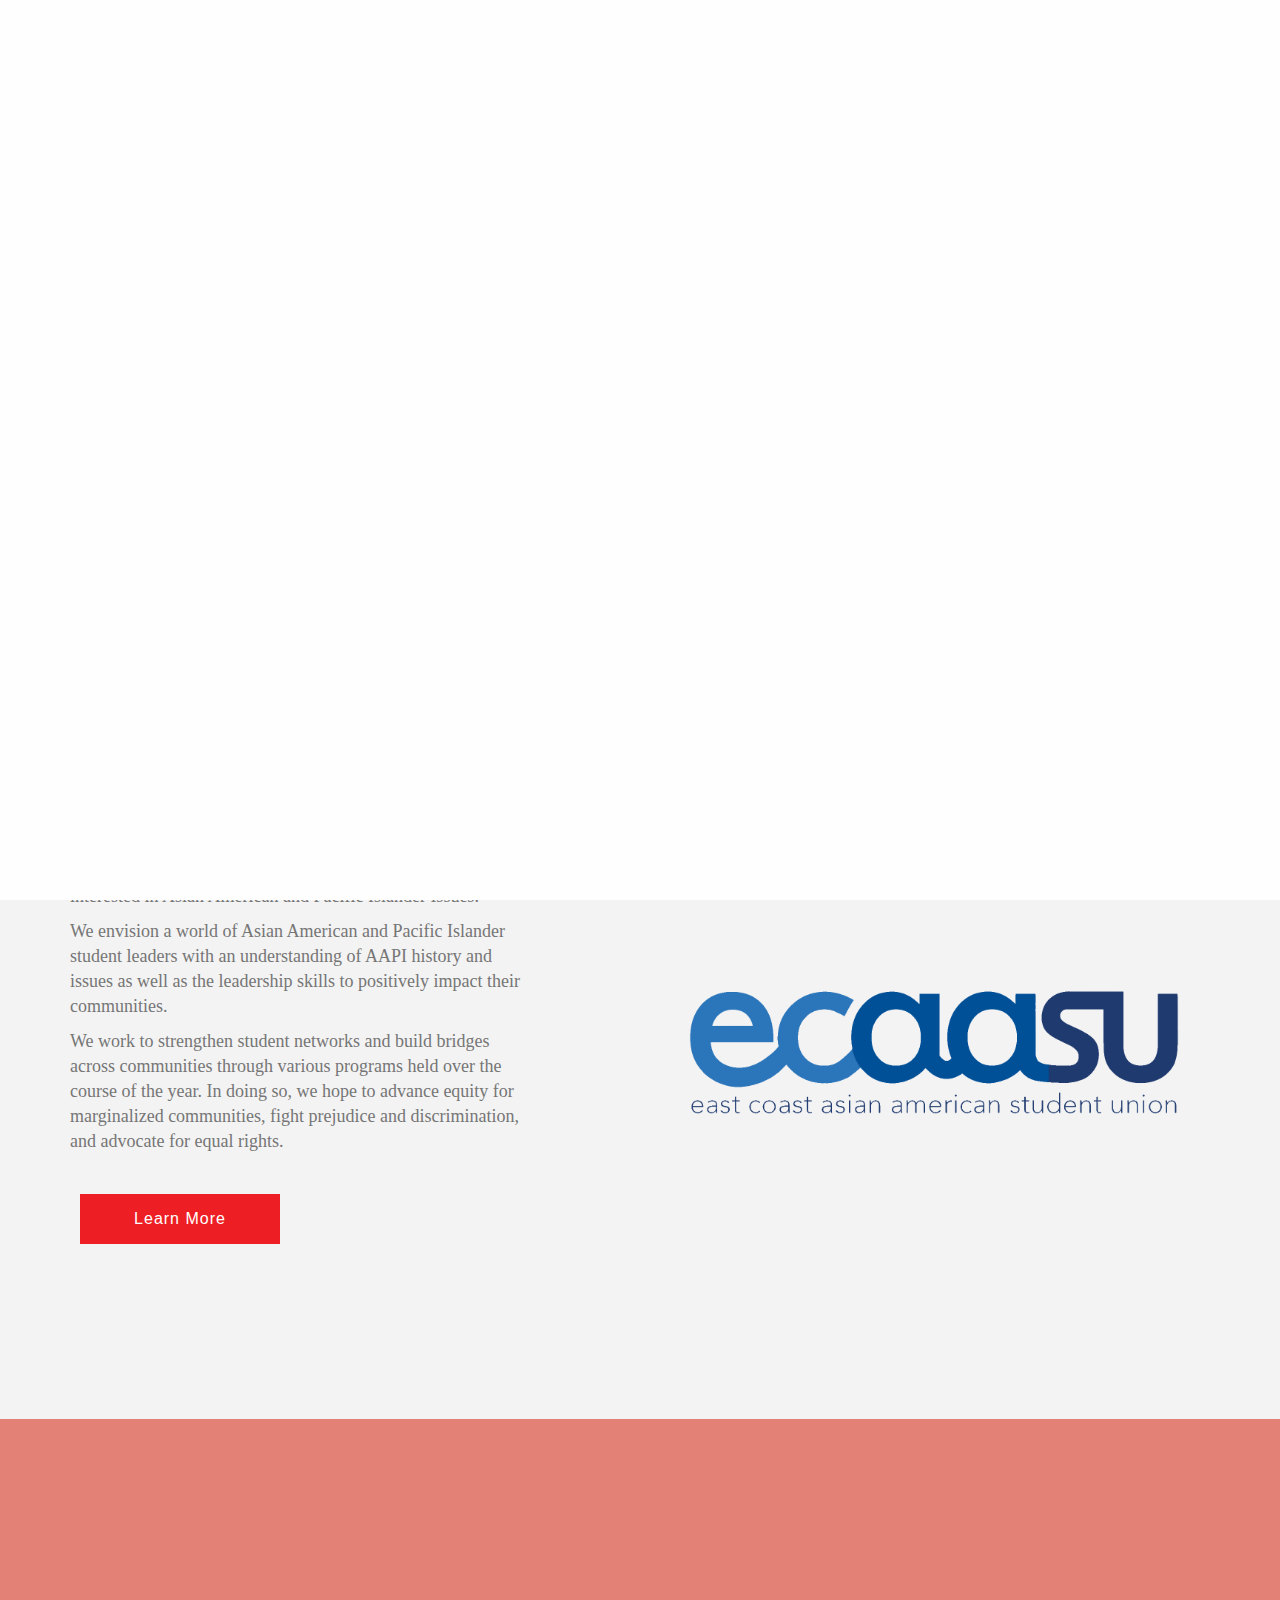
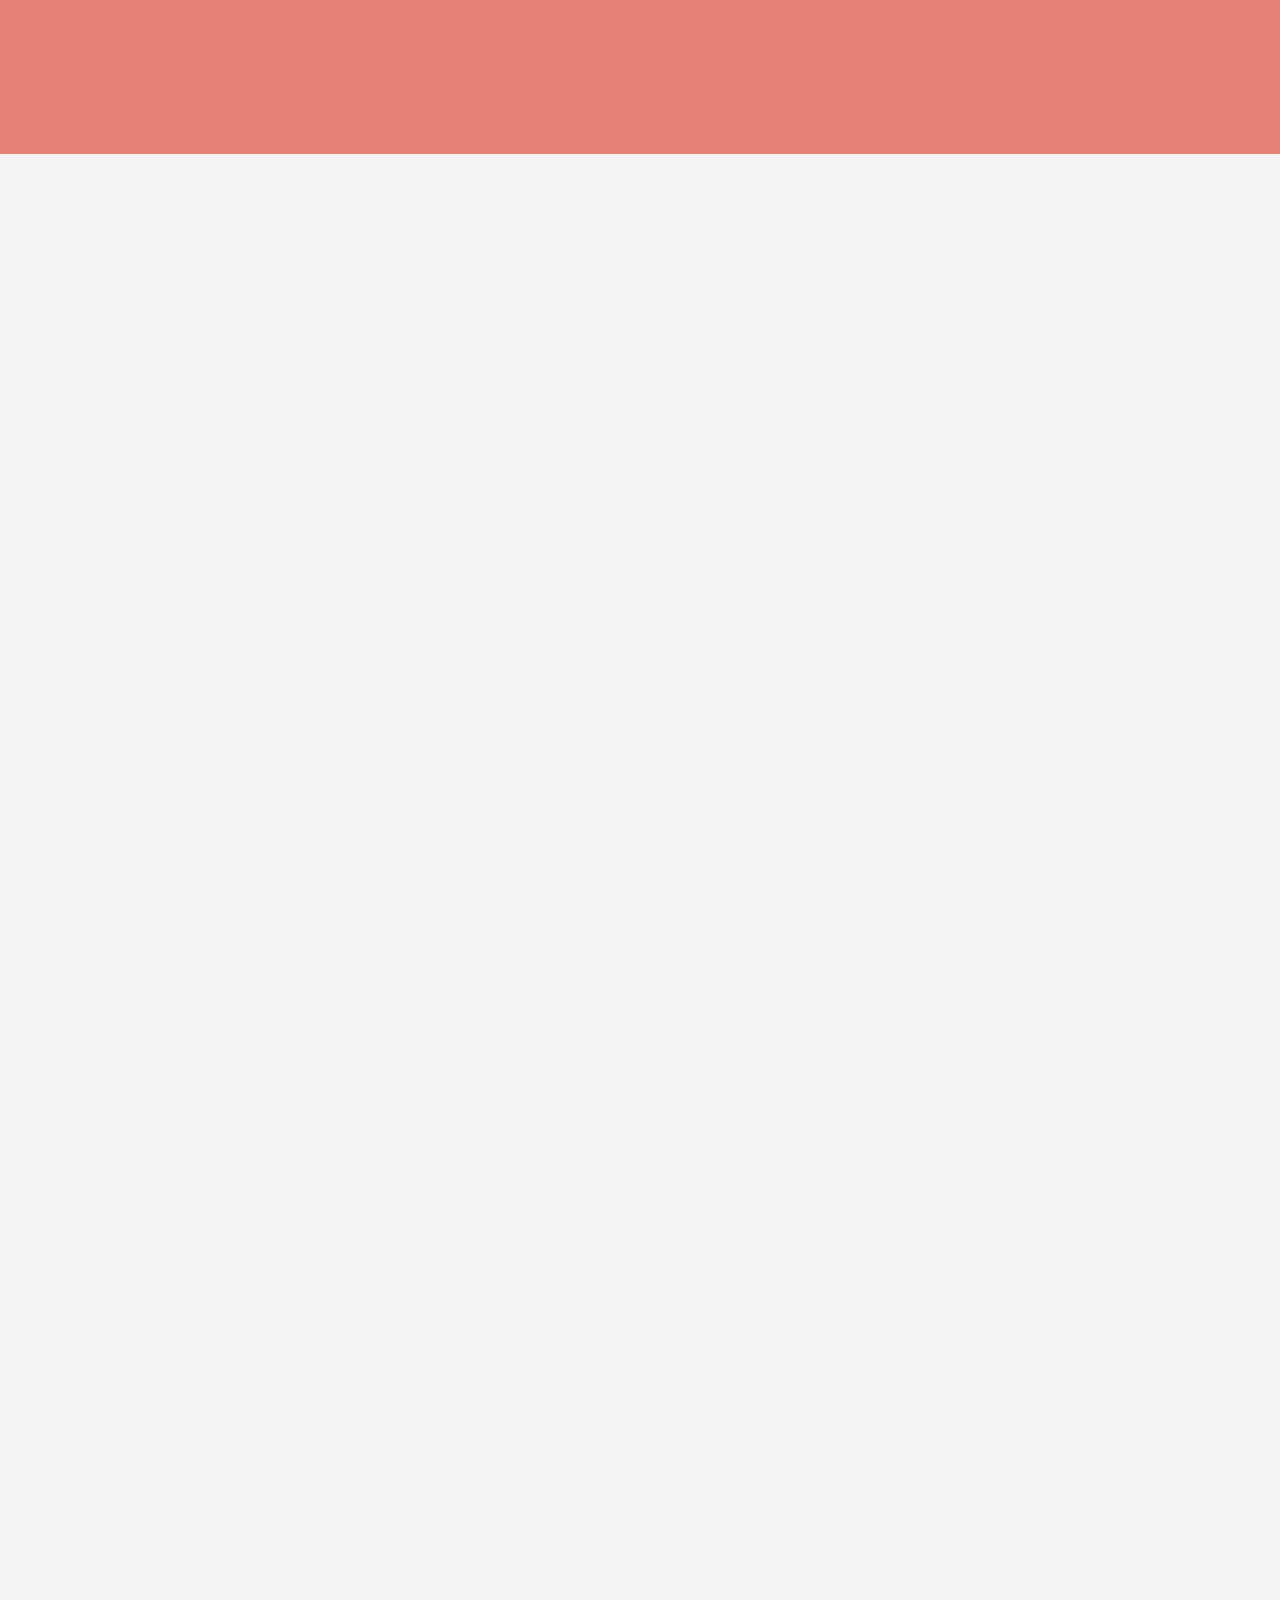
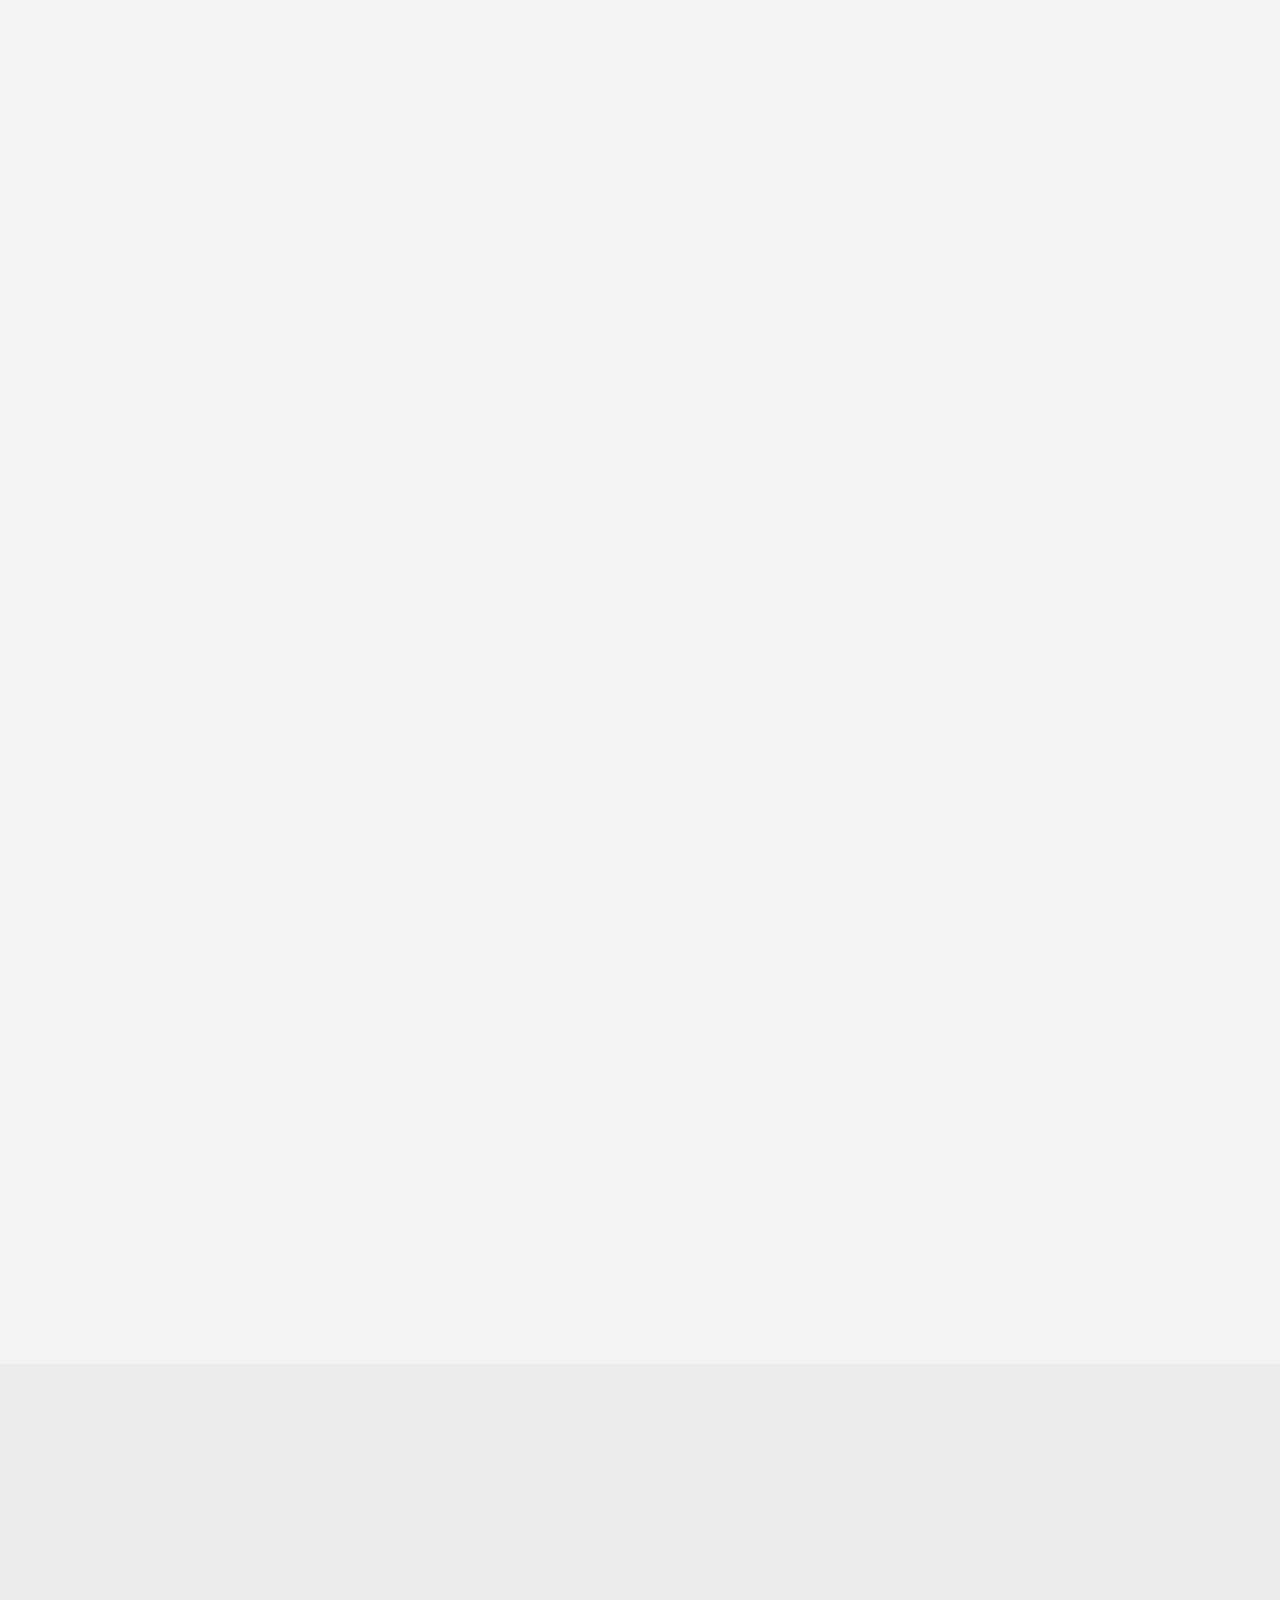
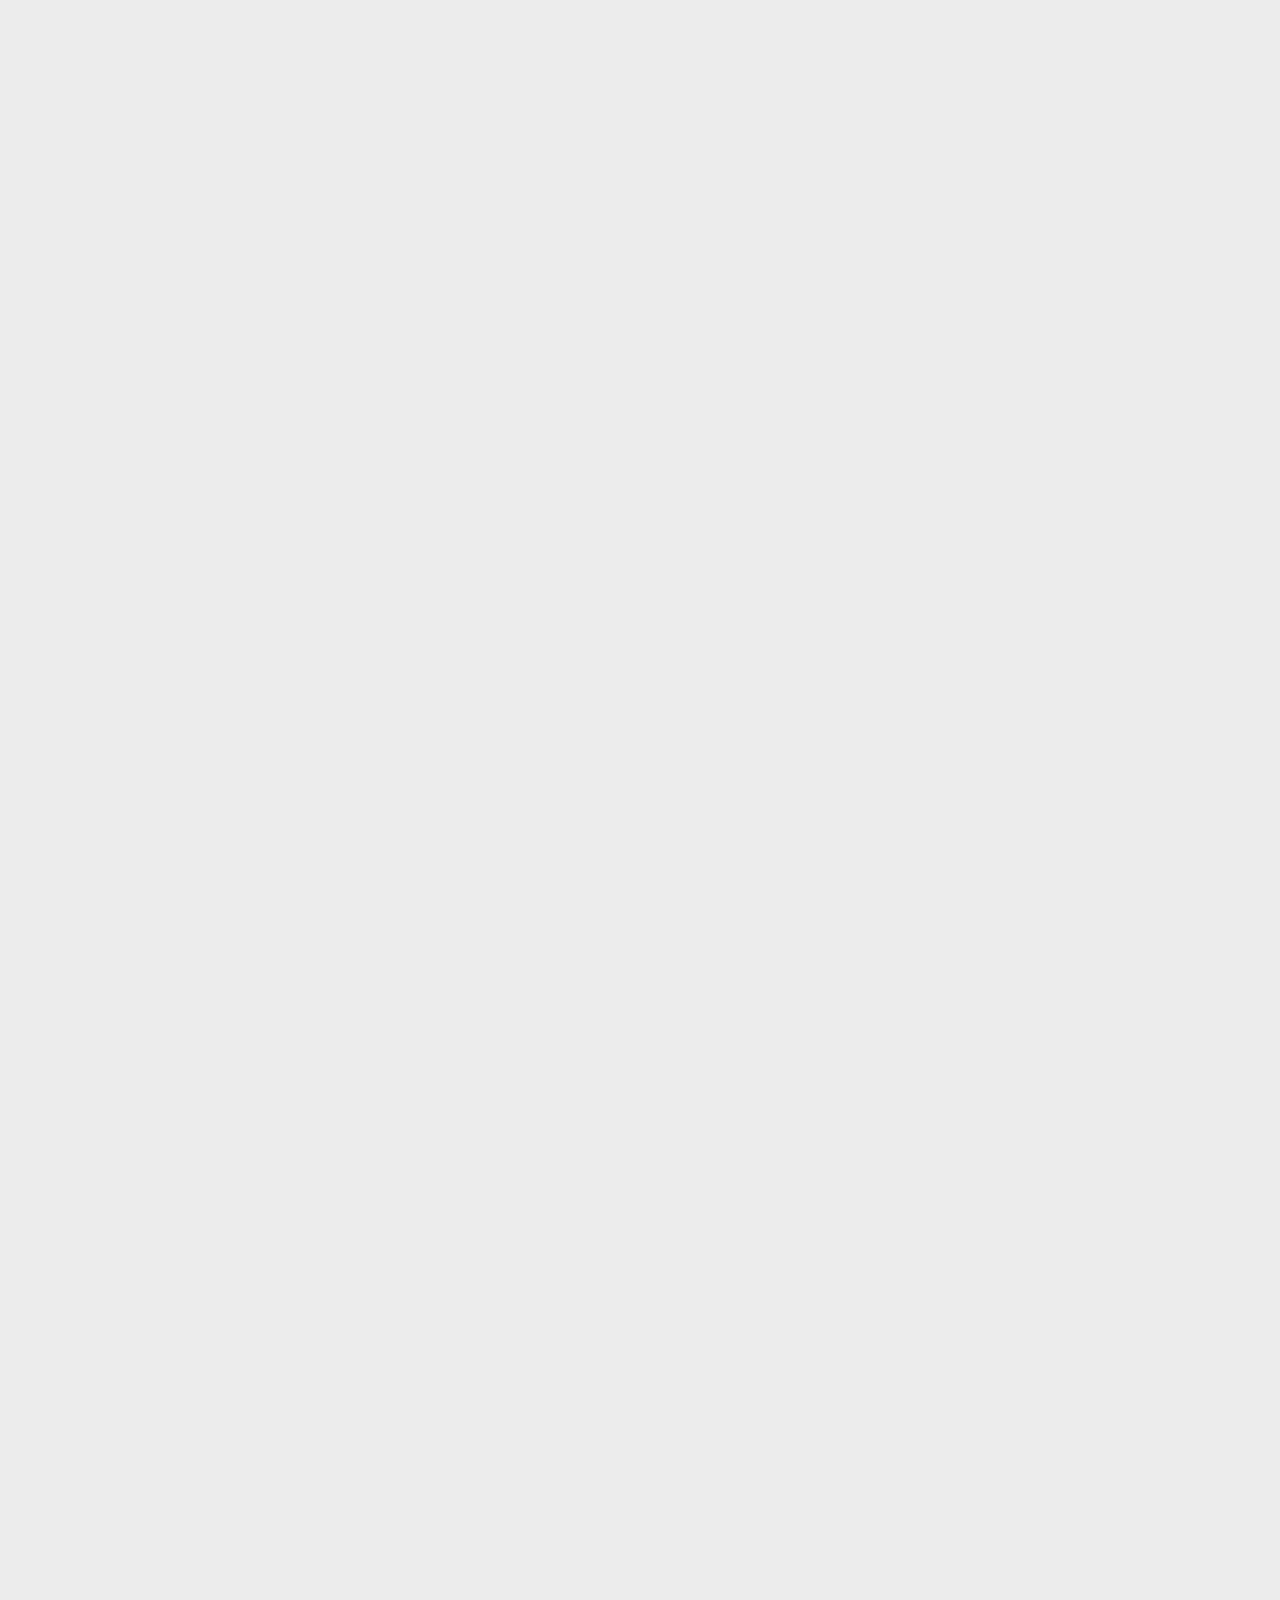
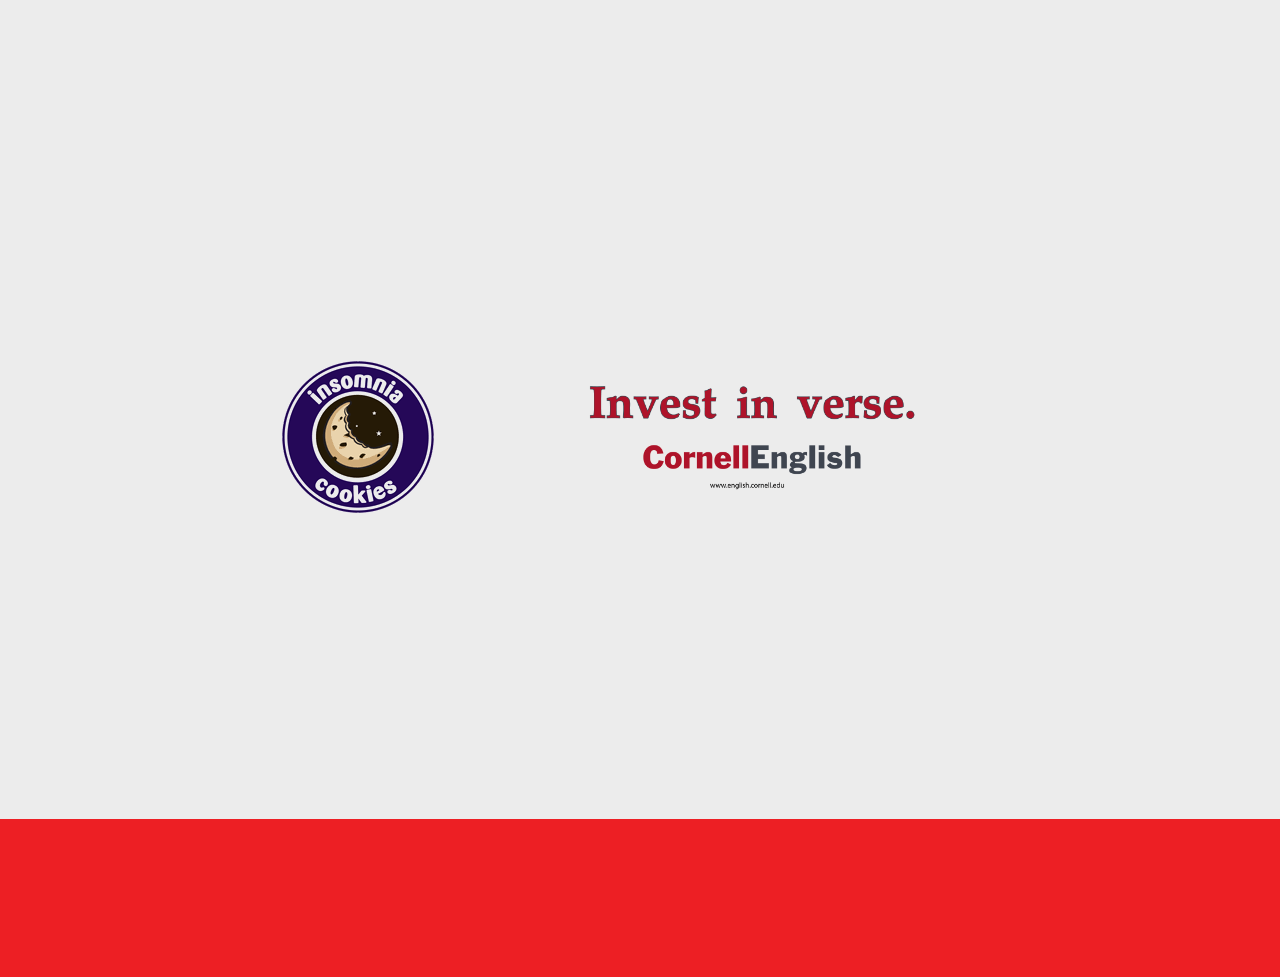
==== index.html @ 34593461 "adding programming page" ====
<!DOCTYPE HTML>
<html lang="en-US">
<head>
	<meta charset="UTF-8">
	<title>ECAASU 2018</title>
	<script async src="https://www.googletagmanager.com/gtag/js?id=UA-107904799-1"></script>

	<link rel="stylesheet" href="css/font-awesome/css/font-awesome.min.css" />
	
	<link rel="stylesheet" href="css/fonts/stylesheet.css" />
	<link rel="stylesheet" href="css/fonts/fonts.css" />
	<link rel="stylesheet" href="css/bootstrap/bootstrap.min.css" />
	<link rel="stylesheet" href="css/animat/animate.min.css" />
	<link rel="stylesheet" href="css/fancybox/jquery.fancybox.css" />
	<link rel="stylesheet" href="css/nivo-lightbox/nivo-lightbox.css" />
	<link rel="stylesheet" href="css/themes/default/default.css" />
	<link rel="stylesheet" href="css/owl-carousel/owl.carousel.css" />
	<link rel="stylesheet" href="css/owl-carousel/owl.theme.css" />
	<link rel="stylesheet" href="css/owl-carousel/owl.transitions.css">
	
	<link rel="stylesheet" href="css/style.css" />
	<link rel="stylesheet" href="css/responsive.css" />
	<!-- <link rel="stylesheet" href="css/creative.css"/> -->
</head>
<body>

	<div class='preloader'><div class='loaded'>&nbsp;</div></div>
	
	<header id="home" class="header">
		<div class="main_menu_bg navbar-fixed-top">
			<div class="container">
				<div class="row">
					<div class="nave_menu">
					<nav class="navbar navbar-default">	
					 <div class="container-fluid">
						<!-- Brand and toggle get grouped for better mobile display -->
						<div class="navbar-header">
						 <button type="button" class="navbar-toggle collapsed" data-toggle="collapse" data-target="#bs-example-navbar-collapse-1" aria-expanded="false">
							<span class="sr-only">Toggle navigation</span>
							<span class="icon-bar"></span>
							<span class="icon-bar"></span>
							<span class="icon-bar"></span>
						 </button>
						 <a class="navbar-brand" href="index.html">
							<div class="logo">
								<img src="imgs/logo.png" href="index.html"/>
							</div>
						 </a>
						</div>

						<!-- Collect the nav links, forms, and other content for toggling -->
						<div class="collapse navbar-collapse" id="bs-example-navbar-collapse-1">
						 
						 <ul class="nav navbar-nav navbar-right">
							<li class="dropdown">
								<a href="#abouts">ABOUT</a>
								<div class="dropdown-content">
							      <a href="team.html">The Team</a>
							    </div>
							</li>
							<li class="dropdown">
								<a href="#conference">2018 Conference</a>
								<div class="dropdown-content">
									<a href="schedule.html">Schedule</a>
								</div>

							</li>
							<li class="dropdown">
								<a href="#accommodations">Accommodations</a>
								<div class="dropdown-content">
									<a href="transportation.html">Getting to Cornell</a>
								</div>
							</li>
							<li><a href="#faq">FAQ</a></li>
							<li class="dropdown">
								<!-- <a href='#registration'>Register Now</a> -->
								<a href="#registration" class="dropbtn">Registration</a>
							    <div class="dropdown-content">
							      <a href="https://ecaasuinc.wufoo.com/forms/2018-ecaasu-conference-individual-registration/" target="_blank">Individual</a>
							      <a href="https://ecaasuinc.wufoo.com/forms/2018-ecaasu-conference-group-sign-up/" target="_blank">Group Sign Up</a>
							      <a href="https://ecaasuinc.wufoo.com/forms/2018-ecaasu-conference-group-registration/" target="_blank">Group Registration</a>
							    </div>
							</li>
							<li><a href="#sponsors">Sponsors</a></li>
							<li><a href="#contact">Contact</a></li>
							
						 </ul>
						</div><!-- /.navbar-collapse -->
					 </div><!-- /.container-fluid -->
					</nav>
					</div>	
				</div><!--End of row -->
				
			</div><!--End of container -->
			
		</div>
	</header> <!--End of header -->
	
	
	
	<section id="banner" class="banner">
		<div class="container">
			<div class="row">
				<div class="main_banner_area text-center">
					<div class="col-md-12 col-sm-12">
						<div class="single_banner_text wow zoomIn" data-wow-duration="1s">
							<!-- <h2>ECAASU 2018 @ Cornell University</h2>
							<h5>continuum: power through perspective</h5>
						
							<div class="separator"></div> -->
						</div>
					</div>
					
					
					<div class="scrolldown">
						<a href="#abouts" class="scroll_btn"></a>
					</div>
				</div>
				
				
			</div>
		</div>
	</section><!-- End of Banner Section -->
	
	
	<!-- ABOUT ECAASU-->
	<section name="index.html#abouts" id="abouts" class="abouts">
		<div class="container">
			<div class="row">
				<div class="main_abouts_content">
					<div class="col-md-6 col-sm-6 col-xs-12">
						<div class="single_abouts wow fadeInLeft" data-wow-duration="1s">
							<h2>About ECAASU</h2>
							<div class="separator2"></div>
							<p>ECAASU's mission is to inspire, educate, and empower those interested in Asian American and Pacific Islander Issues.</p>
							<p>We envision a world of Asian American and Pacific Islander student leaders with an understanding of AAPI history and issues as well as the leadership skills to positively impact their communities.</p>
							<p>We work to strengthen student networks and build bridges across communities through various programs held over the course of the year. In doing so, we hope to advance equity for marginalized communities, fight prejudice and discrimination, and advocate for equal rights.</p>
							
							<a href="https://www.ecaasu.org/" class="btn pink-btn" target="_blank"> Learn More</a>
						</div>
					</div>
					
					
					<div class="col-md-6 col-sm-6 col-xs-12">
						<div class="single_abouts wow fadeInRight" data-wow-duration="1s">
							<img src="imgs/ecaasu-logo.png" alt="" />
						</div>
					</div>
				</div>
			</div>
		</div>
	</section>
	
	<!-- short facts about ECAASU -->
	<section id="shortFacts" class="shortFacts">
		<div class="counter_overlay">
			<div class="container">
				<div class="row">
					<div class="main_counter_content">
						<div class="col-lg-4 col-md-4 col-sm-4 col-xs-12 text-center">
							<div class="sinle_counter wow fadeIn" data-wow-duration="1s">
								<h4><i class="fa fa-star"></i><span class="static-counter">300+</span></h4>
								<p>Colleges and Universities</p>
								<div class="separatorwhite" style="margin-left:44%"></div>
							</div>
						</div>
						<div class="col-lg-4 col-md-4 col-sm-4 col-xs-12 text-center">
							<div class="sinle_counter wow fadeIn" data-wow-duration="1.8s">
								<h4><i class="fa fa-star"></i><span class="static-counter">41</span></h4>
								<p>Years in Existence</p>
								<div class="separatorwhite" style="margin-left:46%"></div>
							</div>
						</div>
						<div class="col-lg-4 col-md-4 col-sm-4 col-xs-12 text-center">
							<div class="sinle_counter wow fadeIn" data-wow-duration="2.2s">
								<h4><i class="fa fa-star"></i><span class="static-counter">25,000+</span></h4>
								<p>Participants</p>
								<div class="separatorwhite" style="margin-left:44%"></div>
							</div>
						</div>
					</div>
				</div>
			</div>
		</div>
	</section>
	<!-- Conference -->
	<section id="conference">
		<div class="container">
			<div class="row">
				<div class="head_title text-center wow fadeIn" data-wow-duration="1.5s">
					<h2>About the 2018 Conference</h2>
					<div class="separator"></div>
					<p>Every year, ECAASU partners with a university on the East Coast to host a conference that provides passionate students and community members with a physical space to come together and discuss political, social, and cultural issues relevant to the Asian American community. Since the Conference's inception, Cornell University has traditionally hosted ECAASU every 10 years: first in 1988, then in 1998, and again in 2008. The 2018 Conference will thus mark the fourth time that ECAASU has returned to Cornell’s campus.</p><br>
					<!-- <p>Cornell’s 10-year tradition symbolizes a push for persistent mobilization on our own campus and between campuses along the East Coast. The 2008 Conference at Cornell, which drew over 1000 attendees, was pivotal for the creation of the Asian &amp; Asian American Center (A3C), a critical space for our community to this day. The work we do and the passion we have for our communities doesn’t stop after one ECAASU Conference but continues on to later generations of Asian American students.</p><br> -->
					<p>We hope that bringing ECAASU back to Cornell for the 4th time will remind people that the most resilient foundations for social change come from a sense of continuity—not only ensuring our perspectives are informed by the past but making sure our work and ideas are geared towards the future. Once we grasp our place on the continuum, we have no choice but to broaden our perspective, to realize our power to help create the future we want to see, and to take action.</p>
				</div>
				<div class="wedo_content_area">
					
					<div class="col-lg-4 col-md-4 col-sm-12 col-xs-12">
						<div class="single_wedo wow fadeIn" data-wow-duration="1s">
							<div class="single_left_icon">
								<img src="imgs/logo.png" alt="" class="fa fa-star" />
							</div>
							
							<div class="single_right_text">
								<h4>CONTINUUM</h4>
								<div class="separator2"></div><br>
								<p>Through the theme of Continuum, we will explore our racialization, incarceration, labor, and civil rights movements, settler colonialism, immigration policy, ethnic enclaves, and many more facets of the Asian American story.</p>
							</div>
						</div>
					</div>
				
					<div class="col-lg-4 col-md-4 col-sm-12 col-xs-12">
						<div class="single_wedo wow fadeIn" data-wow-duration="1s">
							<div class="single_left_icon">
								<img src="imgs/logo.png" alt="" class="fa fa-star" />
								
							</div>
							
							<div class="single_right_text">
								<h4>PERSPECTIVE</h4>
								<div class="separator2"></div><br>
								<p>Through the theme of Perspective, we will explore representation, intersectionality, mental health, data disaggregation, transnationalism, cultural authenticity, and other nuances that broaden the Asian American landscape.</p>
							</div>
						</div>
					</div>
					<div class="col-lg-4 col-md-4 col-sm-12 col-xs-12">
						<div class="single_wedo wow fadeIn" data-wow-duration="1s">
							<div class="single_left_icon">
								<img src="imgs/logo.png" alt="" class="fa fa-star" />
							</div>
							
							<div class="single_right_text">
								<h4>POWER</h4>
								<div class="separator2"></div><br>
								<p>Through the theme of Power, we will explore leadership development, civic engagement, contemporary advocacy efforts, coalition building, racial triangulation, police brutality, liberation struggles, and other key components of the Asian American movement.</p>
							</div>
						</div>
					</div>
				</div>
			</div>
		</div>
	</section>
	<!-- Conference Registration -->
	<section id="registration">
		<div class="container">
			<div class="row">
				<div class="head_title text-center wow fadeIn" data-wow-duration="1.5s">
					<h2>Registration</h2>
					<div class="separator"></div>
					<!-- <p>Click on the boxes below to sign up for the 2018 conference.</p> -->
				</div>
				<div class="wedo_content_area">
					
					<div class="col-lg-4 col-md-4 col-sm-12 col-xs-12">
						<a href="https://ecaasuinc.wufoo.com/forms/2018-ecaasu-conference-individual-registration/" target="_blank">
						<div class="single_reg wow fadeIn" data-wow-duration="1s">
							
							<div class="single_left_icon" style="vertical-align: top;">
								<img src="imgs/logo.png" alt="" class="fa fa-star" />
							</div>
							
							<div class="single_right_text" style="vertical-align: top;">
								
								<h4>Individual Registration</h4>
								<!-- <div class="separator2"></div> -->
							</div>
							
						</div>
						</a>
					</div>
				
					<div class="col-lg-4 col-md-4 col-sm-12 col-xs-12">
						<a href="https://ecaasuinc.wufoo.com/forms/2018-ecaasu-conference-group-sign-up/" target="_blank">
						<div class="single_reg wow fadeIn" data-wow-duration="1s">
							<div class="single_left_icon">
								<img src="imgs/logo.png" alt="" class="fa fa-star" />
							</div>
							
							<div class="single_right_text">
								
								<h4>Group <br> Sign Up</h4>
								<!-- <div class="separator2"></div> -->
							</div>
							
						</div>
						</a>
					</div>
					<div class="col-lg-4 col-md-4 col-sm-12 col-xs-12">
						<a href="https://ecaasuinc.wufoo.com/forms/2018-ecaasu-conference-group-registration/" target="_blank">
						<div class="single_reg wow fadeIn" data-wow-duration="1s">
							<div class="single_left_icon">
								<img src="imgs/logo.png" alt="" class="fa fa-star" />
							</div>
							
							<div class="single_right_text">
								
								<h4>Group Registration</h4>
								<!-- <div class="separator2"></div> -->
							</div>
						</div>
						</a>
					</div>
				</div>
			</div>
		</div>
	</section>
	
	<!-- Hotel/Lodging Information -->
	<section id="accommodations">
		<div class="container">
			<div class="row">
				<div class="hotel_title text-center wow fadeIn" data-wow-duration="1.5s">
					<h2>Hotel Information</h2>
					<div class="separator"></div>
					<p>As a courtesy to conference attendees who are looking for housing accommodations for the weekend, we have reserved room blocks at discounted group rates at two hotels near campus. Please note that you and any other guests sharing a room with you are responsible for paying for the hotel room. Details about the hotels are listed below.</p>
				</div>
				<div class="wedo_content_area">
					
					<div class="col-lg-6 col-md-6 col-sm-12 col-xs-12">
						<div class="single_hotel wow fadeIn" data-wow-duration="1s">
							<div class="single_left_hotel">
								<img src="imgs/building.png" alt="" class="fa fa-star" />
							</div>
							
							<div class="single_right_text">
								<h4>Option 1: The Hotel Ithaca</h4>
								<div class="separator2"></div>
								<br>
								<p>222 South Cayuga Street  <br>
								Ithaca, New York 14850<br>
								Phone number: (607) 272-1000<br>
								Room rate: $149/night (does not include tax)<br>
								Room type: Double Queen Executive (two queen beds)<br>
								Check in time: 4:00 PM EST, Friday March 2<br>
								Checkout time: 12:00 PM EST, Sunday March 4<br>
								Reserve by: February 2, 2018 (after 2/2/18, room availability within the block is not guaranteed)
								</p>
							</div>
						</div>
					</div>
					<div class="col-lg-6 col-md-6 col-sm-12 col-xs-12">
						<div class="single_hotel wow fadeIn" data-wow-duration="1s">
							<div class="single_left_hotel">
								<img src="imgs/building.png" alt="" class="fa fa-star" />
							</div>
							
							<div class="single_right_text">
								<h4> Option 2: Ithaca Marriott<br> Downtown on the Commons</h4>
								<div class="separator2"></div>
								<p>
								120 South Aurora Street <br>
								Ithaca, New York 14850 <br>
								Direct Reservation Line Phone #: 877-688-1914  <br>
								<a href="http://www.marriott.com/meeting-event-hotels/group-corporate-travel/groupCorp.mi?resLinkData=East%20Coast%20Asian%20American%20Student%20Union%5Eithmc%60ecaecac%60149.00%60USD%60false%604%603/2/18%603/4/18%602/2/18&app=resvlink&stop_mobi=yes" target="_blank"> Online reservation link </a> <br>
								Room rate: $149/night (does not include tax) <br>
								Room type: Deluxe room with two queens (two queen beds) <br>
								Check in time: 4:00 PM EST, Friday March 2<br>
								Checkout time: 11:00 AM EST, Sunday March 4<br>
								Reserve by: February 2, 2018 by 4:00PM (after 2/2/18, room availability within the block is not guaranteed)

								</p>
							</div>
						</div>
					</div>
					<!-- instructions -->
					<div class="col-lg-12 col-md-12 col-sm-12 col-xs-12">
						<div class="long_hotel wow fadeIn" data-wow-duration="1s">
							<!-- <div class="single_left_hotel">
								<a href="">
									<img src="imgs/building.png" alt="" class="fa fa-star" />
								</a>
							</div> -->
							
							<div class="single_right_text">
								<h4> Instructions for Reserving Rooms</h4>
								<div class="separator2"></div>
								<p>
								1. Call the hotel and request a double room (two queen beds) under the "East Coast Asian American Student Union" room block. Verify that the rate is $149 per night (not including tax). Note that you must request a room in the East Coast Asian American Student Union block to take advantage of the group rate.</p>  <br>
								<p>2. Book the room, providing your own contact information and payment information.



								</p>
							</div>
						</div>
					</div>
				</div>
			</div>
		</div>
	</section>
	
		<!-- transportation --> 
	<section id="transportation">
		<div class="container">
			<div class="row">
				<div class="hotel_title text-center wow fadeIn" data-wow-duration="1.5s">
					<h2>Transportation</h2>
					<div class="separator"></div>
					<p>Additionally, we have arranged transportation for guests staying at Hotel Ithaca and Ithaca Marriott, with shuttles running from both hotels to Cornell's campus, where all conference activities will be taking place. </p>

					<p>For more details about housing and transportation, please contact Rebecca Lee at rebecca.lee@ecaasu.org or click <a href="transportation.html">here</a> for more information.
					</p>
				</div>
			</div>
		</div>
	</section>
	
	<!-- faq -->
	<section id="faq" class="faq">
		<div class="container">
			<div class="row">
				<div class="head_title text-center wow zoomIn" data-wow-duration="0.5s">
					<h2>Frequently Asked Questions</h2>
					<div class="separator"></div>
				</div>
			</div>
		</div>
		<div class="main_service_content">
			<div class="row">
				<div class="single_service_area single_service_area_one wow fadeIn" data-wow-duration="1.5s">
					<div class="col-lg-5 col-md-5 col-sm-5 col-xs-12 col-lg-offset-1 col-md-offset-1 col-sm-offset-1">
						<img src="imgs/cornell3.jpeg" height="337px" width="auto">
					</div>
					<div class="col-lg-6 col-md-6 col-sm-6 col-xs-12">
						<div class="single_service">
							<h4>Who can attend ECAASU?</h4>
							<div class="separator floatright"></div>
							<p>Technically, anyone! Although our conference is primarily aimed towards educating and empowering Asian American undergraduate students on the East Coast, we welcome any and all attendees who are interested in Asian American issues. This means that graduate students, graduated students, high schoolers (and their chaperones), community members, and non-Asian American students can attend the conference.</p>
							<h4 style="margin-top: 4%;">How much does it cost?</h4>
							<div class="separator floatright"></div>
							<p>Register before November 1st for our early bird price of $55! During our regular registration period of November 1st - February 1st, attendees may register for $65. After February 1st, late registration is $75!</p>
						</div>
					</div>
				</div>
				
			</div>
			<div class="row">
				<div class="single_service_area single_service_area_three wow fadeIn" data-wow-duration="3.5s">
					<div class="col-lg-5 col-md-5 col-sm-5 col-xs-12 col-lg-offset-1 col-md-offset-1 col-sm-offset-1">
						<div class="single_service">
							<h4>Can groups register?</h4>
							<div class="separator floatright"></div>
							<p>From now until February 1st, groups get a 5% discount off regular registration price. In order to qualify for this group rate, you must have 15 or more people in your group. One person — designated as the group leader — must fill out the <a href="http://bit.ly/ecaasu2018groupsignup">group sign-up form</a>. After receiving a group code, individual members of the group can register via our <a href="http://bit.ly/ecaasu2018groupregistration">group registration form</a>.</p>
							<h4 style="margin-top: 4%;">What kind of workshops/performers will be at ECAASU 2018?</h4>

							<div class="separator floatright"></div>
							<p>Our Conference Team is working hard to finalize the programming for the conference. Follow our <a href="https://www.facebook.com/ECAASUConference/" target="_blank">Facebook page</a> for updates about our schedule!</p>
						</div>
					</div>
					<div class="col-lg-5 col-md-5 col-sm-5 col-xs-12">
						<img style="margin-right:7.5%" src="imgs/cornell2.jpg" height="337px" width="auto">
					</div>
				</div>
			</div>
			<div class="row">
				<div class="single_service_area single_service_area_three wow fadeIn" data-wow-duration="3.5s">
					<div class="col-lg-5 col-md-5 col-sm-5 col-xs-12 col-lg-offset-1 col-md-offset-1 col-sm-offset-1">
						<img src="imgs/cornell.jpeg" height="337px" width="auto">
					</div>
					<div class="col-lg-6 col-md-6 col-sm-6 col-xs-12">
						<div class="single_service">
							<h4>What will the schedule look like?</h4>
							<div class="separator floatright"></div>
							<p>The conference will start in the afternoon on Friday March 2nd, with an opening ceremony and social activities. Programming on Saturday March 3rd will last all day, with workshops, performances, networking opportunities, speakers, and much more! There will be no official conference activities on Sunday March 4th; most non-Ithaca attendees will use this as a travel day, but attendees are welcome to socialize and explore Ithaca if they so choose. We will post a more specific schedule closer to the date of the conference.</p>
							<h4 style="margin-top:4%;">How do I host a workshop?</h4>
							<div class="separator floatright"></div>
							<p style="margin-bottom:4%;">In order to facilitate a workshop at the conference, attendees must fill out <a href="http://bit.ly/ecaasu2018workshops" target="_blank">this application</a>. Up to three individuals may facilitate a workshop. After an application has been submitted, our Conference Team will review the application and notify the applicant(s) if they have been selected for a further video interview. Applications are being reviewed and accepted on a rolling basis until February 3rd at noon. Interviews are projected to conclude shortly after that.</p>
						</div>
					</div>
				</div>
			</div>
			<div class="row">
				<div class="single_service_area single_service_area_three wow fadeIn" data-wow-duration="3.5s">
					<div class="col-lg-5 col-md-5 col-sm-5 col-xs-12 col-lg-offset-1 col-md-offset-1 col-sm-offset-1">
						<div class="single_service">
							<h4>Do workshop facilitators have to pay to attend the conference?</h4>
							<div class="separator floatright"></div>
							<p>As a courtesy, accepted workshop facilitators will have the option to pay $40 if they wish to attend the opening and closing ceremonies, lunch, and dinner banquet. We are advising workshop applicants to register and pay via <a href="bit.ly/ecaasu2018register" target="_blank">bit.ly/ecaasu2018register</a> during the regular registration period if they are set on attending the conference, as we understand that some people may need to secure travel and lodging before the review process concludes. If you register for the conference and your workshop is approved, you will be reimbursed $25 or the full $65 depending on your preference to attend ceremonies, lunch, and dinner. If you do not wish to attend these events, your admittance to the rest of the conference will be waived.</a>.</p>
							<h4 style="margin-top: 4%;"">Will travel/lodging be arranged for workshop facilitators?</h4>
							<div class="separator floatright"></div>
							<p>Travel and lodging for workshop facilitators will not be formally arranged by the Conference Team, but team members will work to ensure that all facilitators are able to secure travel, lodging, and transportation for the conference. For questions about affordable travel and lodging options for facilitators, please email eunnuri.yi@ecaasu.org.</p>
						</div>
					</div>
					<div class="col-lg-5 col-md-5 col-sm-5 col-xs-12">
						<img style="margin-right:7.5%" src="imgs/cornell4.jpg" height="337px" width="auto">
					</div>
				</div>
			</div>
		</div>
		
	</section>

			<!-- sponsors -->
	<section id="sponsors" style="background-color:#ECECEC" class="contact">
	<div class="container">
		<div class="container">
			<div class="row">
				<div class="col-md-12 col-sm-12">
					<div class="head_title text-center wow zoomIn" data-wow-duration="0.5s">
						<h2>Thank you to all our sponsors!</h2>
						<div class="separator"></div>
					</div>
				</div>
			</div>

			<div class="row top-buffer"> 
				<div class="col-lg-4 col-md-4 col-sm-6 col-xs-6">
					<img class="img-fluid" src="img/sponsors/cka.png" alt = "">
				</div>
				<div class="col-lg-4 col-md-4 col-sm-6 col-xs-6">
					<img class="img-fluid" src="img/sponsors/cornell-humanities.png" alt = "">
				</div>
				<div class="col-lg-4 col-md-4 col-sm-6 col-xs-6">
					<img class="img-fluid" src="img/sponsors/cornell-roms-copy.png" alt = "">
				</div>

			</div>
			<div class="row top-buffer">
				<div class="col-lg-4 col-md-4 col-sm-6 col-xs-6">
					<img class="img-fluid" src="img/sponsors/cornell-seap.png" alt = "">
				</div>
				<div class="col-lg-4 col-md-4 col-sm-6 col-xs-6">
					<img class="img-fluid" src="img/sponsors/planned-parenthood.jpg" alt = "">
				</div>
				<div class="col-lg-4 col-md-4 col-sm-6 col-xs-6 text-center">
					<img class="img-fluid" src="img/sponsors/caan.png" alt = "" style="width:250px; margin-top:-30px;">
				</div>
			</div>
			<div class="row">
				<div class="col-lg-offset-2 col-lg-3 col-md-4 col-sm-6 col-xs-6">
					<img class="img-fluid" src="img/sponsors/insomnia.png" alt = "">
				</div>
				<div class="col-lg-4 col-md-4 col-sm-6 col-xs-6">
					<img class="img-fluid" src="img/sponsors/cornell-eng.png" alt = "">
				</div>
			</div>
		</div>  
	</div>
	</section>	

	<section id="contact" style="background-color:#ECECEC" class="contact">
	<div class="container">
		<div class="container">
			<div class="row">
				<div class="col-md-12 col-sm-12">
					<div class="head_title text-center wow zoomIn" data-wow-duration="0.5s">
						<h2>Contact Us!</h2>
						<div class="separator"></div>
						<p>Let us know if you have any questions by emailing us at <a href="mailto:conference2018@ecaasu.org">conference2018@ecaasu.org</a>.Don't forget to check out our <a href="https://www.facebook.com/ECAASUConference/" target="_blank">Facebook page</a> for more details as they become available. We look forward to seeing you in March!</p>
					</div>
				</div>
			</div>

				
<!-- 				<div class="row">
					<div class="messsage_contant">
						<div class="col-lg-offset-2 col-lg-8 col-md-6 col-md-offset-3 col-sm-6 col-sm-offset-3">
							<div class="single_message_left wow fadeIn" data-wow-duration="1s">
								<form action="mailto:juliana.hong@ecaasu." id="formid">
										<div class="col-lg-8 col-md-8 col-sm-10 col-lg-offset-2 col-md-offset-2 col-sm-offset-1">
										 <h2>Contact Us! </h2>
										 <div class="separator"></div>

										 <div class="row">
											<div class="col-lg-6 col-md-6">
												<div class="form-group">
													<input type="text" class="form-control" name="name" placeholder="First name" required="">
												</div>
											</div>
											
											<div class="col-lg-6 col-md-6">
												<div class="form-group">
													<input type="email" class="form-control" name="email" placeholder="Email" required="">
												</div>
											</div>
										 </div>
										
										 

										 <div class="form-group">
											<textarea class="form-control" name="message" rows="8" placeholder="Message"></textarea>
										 </div>

										 <div class="center-content">
											<input type="submit" value="SUBMIT" class="btn btn-lg">
										 </div>
								</form>
							</div>
						</div> -->
						
<!-- 						<div class="col-md-5 col-sm-5">
							<div class="single_message_right wow fadeIn" data-wow-duration="1s">
								
								<p>
									<i class="fa fa-map-marker"></i> 
									65,Prothemers Tower-1200 D 
									<span>Block Comilla, Bangladesh</span>
								</p>
								<p><i class="fa fa-envelope-o"></i>Info@Addaxx.com</p>
								<p><i class="fa fa-phone"></i>+62 202 555 0117</p>
								
							</div>
						</div> -->
					</div>  
				</div>
			</div>
		</section>	
	
		<footer id="footer" class="footer">
			<div class="container">
				<div class="row">
					<div class="main_footer text-center wow zoomIn" data-wow-duration="1s">
						<p>Come join us in March @ Cornell University!</p>
						<a href="https://www.facebook.com/ECAASUConference/" target="_bank"><img id="sm_icon" src="imgs/fb.png" width="50" height="50">
						<a href="https://www.instagram.com/ecaasu/" target="_bank"><img id="sm_icon" src="imgs/ig.png" width="50" height="50">
						
					</div>
				</div>
			</div>
		</footer>

	<!-- STRAT SCROLL TO TOP -->
	
	<div class="scrollup">
		<a href="#"><i class="fa fa-chevron-up"></i></a>
	</div>

	
	
	<!-- Scripts -->

	<script type="text/javascript" src="js/jquery/jquery.js"></script>
	
	<script type="text/javascript" src="js/script.js"></script>
	
	<script type="text/javascript" src="js/bootstrap/bootstrap.min.js"></script>
	
	<script type="text/javascript" src="js/fancybox/jquery.fancybox.pack.js"></script>
	
	<script type="text/javascript" src="js/nivo-lightbox/nivo-lightbox.min.js"></script>
	
	<script type="text/javascript" src="js/owl-carousel/owl.carousel.min.js"></script>
	
	<script type="text/javascript" src="js/jquery-easing/jquery.easing.1.3.js"></script>
	<script type="text/javascript" src="js/wow/wow.min.js"></script>
	<!--<script type="text/javascript" src="js/counterup/counterup.min.js"></script>-->
	
	<!--<script src="http://cdnjs.cloudflare.com/ajax/libs/waypoints/2.0.3/waypoints.min.js"></script>-->
	<!--<script type="text/javascript" src="js/counterup/jquery.counterup.min.js"></script>-->
	
	
	<script type="text/javascript" src="js/isotop/isotope.min.js"></script>
	<script type="text/javascript" src="js/isotop/isotop.function.js"></script>
	
	<script type="text/javascript" src="js/masonry/masonry.min.js"></script>
	
	<script type="text/javascript" src="js/mixitup/jquery.mixitup.min.js"></script>

	<script type="text/javascript" src="js/masonry/masonry.pkgd.min.js"></script>

    <!-- Bootstrap core JavaScript -->
    <!-- <script src="vendor/jquery/jquery.min.js"></script> -->
    <script src="vendor/popper/popper.min.js"></script>
    <script src="vendor/bootstrap/js/bootstrap.min.js"></script>

    <!-- Plugin JavaScript -->
    <script src="vendor/jquery-easing/jquery.easing.min.js"></script>
    <script src="vendor/scrollreveal/scrollreveal.min.js"></script>
    <script src="vendor/magnific-popup/jquery.magnific-popup.min.js"></script>

    <!-- Custom scripts for this template -->
    <!-- <script src="js/creative.min.js"></script> -->


</html>
---- css/fonts/stylesheet.css ----
/* Generated by Font Squirrel (http://www.fontsquirrel.com) on February 4, 2016 */



@font-face {
    font-family: 'open_sansbold';
    src: url('opensans-bold.eot');
    src: url('opensans-bold.eot?#iefix') format('embedded-opentype'),
         url('opensans-bold.woff2') format('woff2'),
         url('opensans-bold.woff') format('woff'),
         url('opensans-bold.ttf') format('truetype'),
         url('opensans-bold.svg#open_sansbold') format('svg');
    font-weight: normal;
    font-style: normal;

}




@font-face {
    font-family: 'open_sanslight';
    src: url('opensans-light.eot');
    src: url('opensans-light.eot?#iefix') format('embedded-opentype'),
         url('opensans-light.woff2') format('woff2'),
         url('opensans-light.woff') format('woff'),
         url('opensans-light.ttf') format('truetype'),
         url('opensans-light.svg#open_sanslight') format('svg');
    font-weight: normal;
    font-style: normal;

}




@font-face {
    font-family: 'open_sanslight_italic';
    src: url('opensans-lightitalic.eot');
    src: url('opensans-lightitalic.eot?#iefix') format('embedded-opentype'),
         url('opensans-lightitalic.woff2') format('woff2'),
         url('opensans-lightitalic.woff') format('woff'),
         url('opensans-lightitalic.ttf') format('truetype'),
         url('opensans-lightitalic.svg#open_sanslight_italic') format('svg');
    font-weight: normal;
    font-style: normal;

}




@font-face {
    font-family: 'open_sansregular';
    src: url('opensans-regular.eot');
    src: url('opensans-regular.eot?#iefix') format('embedded-opentype'),
         url('opensans-regular.woff2') format('woff2'),
         url('opensans-regular.woff') format('woff'),
         url('opensans-regular.ttf') format('truetype'),
         url('opensans-regular.svg#open_sansregular') format('svg');
    font-weight: normal;
    font-style: normal;

}
---- css/fonts/fonts.css ----
/* Generated by Font Squirrel (http://www.fontsquirrel.com) on February 4, 2016 */

@font-face {
 font-family: 'Freight-Sans';
 src: url('../../fonts/Freight Sans Book.otf') format('truetype');
 font-weight: 300;
 font-style: normal;
 }
@font-face {
 font-family: 'Freight-Sans';
 src: url('../../fonts/Freight Sans Light.otf') format('truetype');
 font-weight: 200;
 font-style: normal;
  }

@font-face {
 font-family: 'Freight-Sans';
 src: url('../../fonts/Freight Sans Light.otf') format('truetype');
 font-weight: 400;
 font-style: normal;
  }
@font-face { font-family: Avenir; src: url('../../fonts/Avenir-Book.otf'); }


/*

@font-face {
    font-family: 'robotoblack';
    src: url('roboto-black.eot');
    src: url('roboto-black.eot?#iefix') format('embedded-opentype'),
         url('roboto-black.woff2') format('woff2'),
         url('roboto-black.woff') format('woff'),
         url('roboto-black.ttf') format('truetype'),
         url('roboto-black.svg#robotoblack') format('svg');
    font-weight: normal;
    font-style: normal;

}




@font-face {
    font-family: 'robotobold';
    src: url('roboto-bold.eot');
    src: url('roboto-bold.eot?#iefix') format('embedded-opentype'),
         url('roboto-bold.woff2') format('woff2'),
         url('roboto-bold.woff') format('woff'),
         url('roboto-bold.ttf') format('truetype'),
         url('roboto-bold.svg#robotobold') format('svg');
    font-weight: normal;
    font-style: normal;

}




@font-face {
    font-family: 'roboto_condensedbold';
    src: url('robotocondensed-bold.eot');
    src: url('robotocondensed-bold.eot?#iefix') format('embedded-opentype'),
         url('robotocondensed-bold.woff2') format('woff2'),
         url('robotocondensed-bold.woff') format('woff'),
         url('robotocondensed-bold.ttf') format('truetype'),
         url('robotocondensed-bold.svg#roboto_condensedbold') format('svg');
    font-weight: normal;
    font-style: normal;

}




@font-face {
    font-family: 'roboto_condensedlight';
    src: url('robotocondensed-light.eot');
    src: url('robotocondensed-light.eot?#iefix') format('embedded-opentype'),
         url('robotocondensed-light.woff2') format('woff2'),
         url('robotocondensed-light.woff') format('woff'),
         url('robotocondensed-light.ttf') format('truetype'),
         url('robotocondensed-light.svg#roboto_condensedlight') format('svg');
    font-weight: normal;
    font-style: normal;

}




@font-face {
    font-family: 'robotolight';
    src: url('roboto-light.eot');
    src: url('roboto-light.eot?#iefix') format('embedded-opentype'),
         url('roboto-light.woff2') format('woff2'),
         url('roboto-light.woff') format('woff'),
         url('roboto-light.ttf') format('truetype'),
         url('roboto-light.svg#robotolight') format('svg');
    font-weight: normal;
    font-style: normal;

}




@font-face {
    font-family: 'robotomedium';
    src: url('roboto-medium.eot');
    src: url('roboto-medium.eot?#iefix') format('embedded-opentype'),
         url('roboto-medium.woff2') format('woff2'),
         url('roboto-medium.woff') format('woff'),
         url('roboto-medium.ttf') format('truetype'),
         url('roboto-medium.svg#robotomedium') format('svg');
    font-weight: normal;
    font-style: normal;

}




@font-face {
    font-family: 'robotothin';
    src: url('roboto-thin.eot');
    src: url('roboto-thin.eot?#iefix') format('embedded-opentype'),
         url('roboto-thin.woff2') format('woff2'),
         url('roboto-thin.woff') format('woff'),
         url('roboto-thin.ttf') format('truetype'),
         url('roboto-thin.svg#robotothin') format('svg');
    font-weight: normal;
    font-style: normal;

}*/
---- css/themes/default/default.css ----
/*
 * Nivo Lightbox Default Theme v1.0
 * http://dev7studios.com/nivo-lightbox
 *
 * Copyright 2013, Dev7studios
 * Free to use and abuse under the MIT license.
 * http://www.opensource.org/licenses/mit-license.php
 */
 
.nivo-lightbox-theme-default.nivo-lightbox-overlay { 
	background: #666;
	background: rgba(0,0,0,0.6); 
}
.nivo-lightbox-theme-default .nivo-lightbox-content.nivo-lightbox-loading { background: url(loading.gif) no-repeat 50% 50%; }

.nivo-lightbox-theme-default .nivo-lightbox-nav {
	top: 10%;
	width: 8%;
	height: 80%;
	text-indent: -9999px;
	background-repeat: no-repeat;
	background-position: 50% 50%;
	opacity: 0.5;
}
.nivo-lightbox-theme-default .nivo-lightbox-nav:hover { 
	opacity: 1; 
	background-color: rgba(0,0,0,0.5);
}
.nivo-lightbox-theme-default .nivo-lightbox-prev { 
	background-image: url(prev.png); 
	border-radius: 0 3px 3px 0;
}
.nivo-lightbox-theme-default .nivo-lightbox-next { 
	background-image: url(next.png); 
	border-radius: 3px 0 0 3px;
}

.nivo-lightbox-theme-default .nivo-lightbox-close {
	display: block;
	background: url(close.png) no-repeat 5px 5px;
	width: 16px;
	height: 16px;
	text-indent: -9999px;
	padding: 5px;
	opacity: 0.5;
}
.nivo-lightbox-theme-default .nivo-lightbox-close:hover { opacity: 1; }

.nivo-lightbox-theme-default .nivo-lightbox-title-wrap { bottom: -7%; }
.nivo-lightbox-theme-default .nivo-lightbox-title {
	font: 14px/20px 'Helvetica Neue', Helvetica, Arial, sans-serif;
	font-style: normal;
	font-weight: normal;
	background: #000;
	color: #fff;
	padding: 7px 15px;
	border-radius: 30px;
}

.nivo-lightbox-theme-default .nivo-lightbox-image img {
	background: #fff;
	-webkit-box-shadow: 0px 1px 1px rgba(0,0,0,0.4);
	   -moz-box-shadow: 0px 1px 1px rgba(0,0,0,0.4);
	        box-shadow: 0px 1px 1px rgba(0,0,0,0.4);
}
.nivo-lightbox-theme-default .nivo-lightbox-ajax,
.nivo-lightbox-theme-default .nivo-lightbox-inline {
	background: #fff;
	padding: 40px;
	-webkit-box-shadow: 0px 1px 1px rgba(0,0,0,0.4);
	   -moz-box-shadow: 0px 1px 1px rgba(0,0,0,0.4);
	        box-shadow: 0px 1px 1px rgba(0,0,0,0.4);
}

@media (-webkit-min-device-pixel-ratio: 1.3),
       (-o-min-device-pixel-ratio: 2.6/2),
       (min--moz-device-pixel-ratio: 1.3),
       (min-device-pixel-ratio: 1.3),
       (min-resolution: 1.3dppx) {

	.nivo-lightbox-theme-default .nivo-lightbox-content.nivo-lightbox-loading { 
		background-image: url(loading@2x.gif); 
		background-size: 32px 32px;
	}
	.nivo-lightbox-theme-default .nivo-lightbox-prev { 
		background-image: url(prev@2x.png); 
		background-size: 48px 48px;
	}
	.nivo-lightbox-theme-default .nivo-lightbox-next { 
		background-image: url(next@2x.png); 
		background-size: 48px 48px;
	}
	.nivo-lightbox-theme-default .nivo-lightbox-close { 
		background-image: url(close@2x.png); 
		background-size: 16px 16px;
	}
	
}
---- css/style.css ----
/*

Author: Bootstrapthemes
Author URI: http://bootstrapthemes.co

*/
/* ==========================================================================
   Author's custom styles
   ========================================================================== */

@font-face {
 font-family: 'Freight-Sans';
 src: url('../fonts/Freight Sans Book.otf') format('truetype');
 font-weight: normal;
 font-style: normal;
 }
@font-face {
 font-family: 'Freight-Sans';
 src: url('../fonts/Freight Sans Light.otf') format('truetype');
 font-weight: lighter;
 font-style: normal;
  }
 @font-face {
 font-family: 'Freight-Sans';
 src: url('../fonts/Freight Sans Light Italic.otf') format('truetype');
 font-weight: lighter;
 font-style: italic;
  }
@font-face {
 font-family: 'Freight-Sans';
 src: url('../fonts/Freight Sans Medium.otf') format('truetype');
 font-weight: medium;
 font-style: normal;
  }
@font-face {
 font-family: 'Freight-Sans';
 src: url('../fonts/Freight Sans Medium Italic.otf') format('truetype');
 font-weight: medium;
 font-style: italic;
  }


@font-face { 
	font-family: Avenir-Book; 
	src: url('../fonts/Avenir-Book.otf'); 
}

@font-face { 
	font-family: Avenir-Medium; 
	src: url('../fonts/Avenir-Medium.otf'); 
}

@font-face {
	font-family:Avenir-Light;
	src: url('../fonts/Avenir-Light.otf');
}

@font-face {
	font-family:Avenir-XLight;
	src: url('../fonts/AvenirNext-UltraLight.otf');
}


body {
	color: #767676;
	-webkit-font-smoothing: antialiased;
	width: 100%;
	font-size:15px;
	background:#f3f3f3;
}


/*==========================================
PRE LOADER 
==========================================*/
.preloader {
    position: fixed;
    top: 0;
    left: 0;
    right: 0;
    bottom: 0;
    background-color: #fefefe;
    z-index: 99999;
    height: 100%;
    width: 100%;
    overflow: hidden !important;
}

.loaded {
    width: 60px;
    height: 60px;
    position: absolute;
    left: 50%;
    top: 50%;
    background-image: url(../images/loading.gif);
    background-repeat: no-repeat;
    background-position: center;
    -moz-background-size: cover;
    background-size: cover;
    margin: -20px 0 0 -20px;
}

.top-margin {
	margin-top: 96px;
}
.bottom-margin {
	margin-bottom: 96px;
}

.floatright{
	float:rigth;
	display:inline-block;
}

.clierboth{
	overflow:hidden;
	width:100%;
	height:10px;
	background:red;
}

img{max-width:100%;}
textarea,
input[type="text"],
input[type="password"],
input[type="datetime"],
input[type="datetime-local"],
input[type="date"],
input[type="month"],
input[type="time"],
input[type="week"],
input[type="number"],
input[type="email"],
input[type="url"],
input[type="search"],
input[type="tel"],
input[type="color"],
.uneditable-input {
  outline: none;
}
.form-control {
	border: 1px solid #ddd;
	font-size: 16px;
	font-family: 'Merriweather', serif;	
	height: 45px;
	border-bottom:1px solid #ddd;
	background-color: rgba(255, 255, 255, 0);
	border-radius:0;
	-webkit-box-shadow:0;
	box-shadow:inset 0 0px 0px rgba(0,0,0,0.075);
}
.form-control:focus {
  border-color: #ed1f24;
}
p {
	font: normal 16px "Myriad Pro", arial, sans-serif;
}

h1,h2,h3,h4,h5,h6 { color: #767676;}

h1 {
	font-size: 48px;
	line-height: 50px;
	font-weight: 600;
	font-family: 'Freight-Sans', sans-serif;
	text-transform: uppercase;
}

h2 {
	font-size: 35px;
	line-height: 38px;
	font-weight: 600;
	font-family: 'Freight-Sans', sans-serif;
	
}

h3 {
	font-size: 30px;
	line-height: 32px;
	font-weight: 600;
	font-family: "Avenir" , sans-serif;
	text-transform: uppercase;
	margin: 0;
}


h4 {
	font-size: 24px;
	line-height: 26px;
	font-weight: 300;
	font-family:'Freight-Sans';
	text-transform: uppercase;
	}

h5 {
	font-size: 20px;
	line-height: 22px;
	font-weight: 600;
	font-family: "Avenir" , sans-serif;
	text-transform: uppercase;
	margin: 0;
	text-decoration: none;
}

h6 {
	font-size: 18px;
	line-height: 20px;
	font-weight: 600;
	font-family: "Avenir" , sans-serif;
	text-transform: uppercase;
	margin: 0;
	text-decoration: none;
}
ul{
	margin:0;
	padding:0;
	list-style:none;
}

a:hover{
	text-decoration:none;
}
a.nounderline:link 
{ 
text-decoration:none; 
} 

.btn {
	border: 1px solid #3c3c3c;
	display: inline-block;
	min-width: 100px;
	padding: .9em;
	height: 50px;
	text-align: center;
	color: #3c3c3c;
	font-style: normal;
	letter-spacing: 1px;
	margin: 0;
	font-size: 16px;
	font-weight: 300;
	border-radius:0;
	margin-top:30px;
}
.btn:hover {
	background-color: transparent;
	color: #000;
	text-decoration: none;
}

.pink-btn {
	background: #ed1f24;
	border: none;
	margin-left: 10px;
	color:#fff;
	transition:.6s;
	width: 200px;
}

.pink-btn:hover {
	background-color: #ff1802;
	color: #fff;
	text-decoration: none;
}

.btn-white{
	border:1px solid #fff;
	color:#fff;
	border-radius:5px;
}
.btn-white:hover{
	border:1px solid #000;
	color:#000;
}
.btn-lg{
	background:#ed1f24;
	color:#fff;
	border:1px solid #ed1f24;
}
.btn-lg:hover{
	background:#ff1600;
	color:#fff;
	border:1px solid #ff1600;
}

.scrolldown {
	padding-top: 24px;
}
.sections {
    padding-top: 80px;
    padding-bottom: 80px;
    position: relative;
    overflow: hidden;
}
.separator{
    border-bottom: 3px solid #898989;
    overflow: hidden;
    padding:3px 0px;
    width: 8%;
    margin: 0 auto;
    margin-bottom: 20px;	
}
.separator2{
    border-bottom: 3px solid #898989;
    overflow: hidden;
    padding:2px 0px;
    width: 10%;
	margin-bottom:20px;
}
.separatorwhite {
    border-bottom: 3px solid #fff;
    overflow: hidden;
    padding: 2px 0px;
    width: 10%;
    margin-bottom: 20px;
}
.separatorwhite2 {
    border-bottom: 3px solid #fff;
    overflow: hidden;
    padding:3px 0px;
    width: 8%;
    margin: 0 auto;
    margin-bottom: 20px;
}
.banner .scroll_btn {
	background: url(../images/scroll.gif) 50% 50% no-repeat rgba(215, 181 ,94, 0);
	border: 2px solid #fff;
	border-radius: 50%;
	-moz-border-radius: 50%;
	-webkit-border-radius: 50%;
	display: block;
	height: 40px;
	margin: 10px auto;
	-webkit-transition: all 500ms ease-in-out 0s;
	-moz-transition: all 500ms ease-in-out 0s;
	-ms-transition: all 500ms ease-in-out 0s;
	-0-transition: all 500ms ease-in-out 0s;
	transition: all 500ms ease-in-out 0s;
	width: 40px;
	position:absolute;
	left:50%;
	bottom:0;
}

.banner .scroll_btn:hover {
	background: url(../images/scroll.gif) 50% 50% no-repeat;
	opacity: .85;
	-moz-opacity: .85;
	-o-opacity: .85;
	-webkit-opacity: .85;
	transform: scale(1.1);
	-webkit-transform: scale(1.1);
	-moz-transform: scale(1.1);
	-o-transform: scale(1.1);

}



/* navbar section */
.menu-scroll {
    padding-top: 0px;
    padding-bottom: 0px;
    position: fixed;
    top: 0; 
	left: 0; 
	right: 0; 
	z-index: 300;
    /*box-shadow: 0 6px 12px rgba(0, 0, 0, .175);*/
    /*-webkit-box-shadow: 0 6px 12px rgba(0, 0, 0, .175);*/
    background-color: #fff;
	height:80px;
	
}
.container-fluid {
    margin-top: 15px;
}

.main_menu_bg{
	margin-top:0px;
}
.main_menu_bg .navbar-default {
    background-color: transparent; 
    border-color: transparent; 
	transition:.6s;
}
.navbar-default .navbar-nav>li>a {
    color: #777;
    text-transform: uppercase;
    font-size: 14px;
}
.navbar-default .navbar-nav>li>a:hover, .navbar-default .navbar-nav>li>a:focus{
	color:#ed1f24;
}
.main_menu_bg .navbar {
    margin-bottom:0px;
}

.main_menu_bg .default .navbar-nav>.active>a, .navbar-default .navbar-nav>.active>a:hover, .navbar-default .navbar-nav>.active>a:focus{
	color:#ed1f24;
	background-color:transparent;
	
}

/*.navbar-nav ul {
  list-style: none;
  margin-left: 0;
  padding-left: 0;
}

.navbar-nav li {
  padding-left: 1em;
  text-indent: -1em;
}

.navbar-nav li:before {
  content: "+";
  padding-right: 5px;
}
*/
.dropdown-content {
    display: none;
    position: absolute;
    background-color: #f9f9f9;
    min-width: 160px;
    /*box-shadow: 0px 8px 16px 0px rgba(0,0,0,0.2);*/
    z-index: 1;
}

.dropdown-content a {
	font-family: 'Avenir';
    color: black;
    padding: 12px 16px;
    text-decoration: none;
    display: block;
    text-align: left;
}

.dropdown-content a:hover {background-color: #f1f1f1}

.dropdown:hover .dropdown-content {
    display: block;
}

/* logo */
.main_menu_bg a.navbar-brand{
	color:#ed1f24;
	font-weight:700;
}
.main_menu_bg a:hover.navbar-brand{
	color:#fe1701;
	font-weight:700;
}

.logo img {
	margin-top: -20px;
	width: 60px;
}

/* Banner section */

.banner{
	background:url(../imgs/no-logo.jpg) no-repeat;
	position:relative;
	background-size:cover;
	background-position: center;
	/*height:100%;*/
}

.main_banner_area{
	padding:320px 0px;
	overflow:hidden;
}

.single_banner_text h2{
	color:#333b46;
	font-weight: normal;
}
.single_banner_text h5{
	font-size:16px;
	color:#81868e;
	font-family:'Freight-Sans';
	font-weight: 300;
	letter-spacing:.37rem;
}



/* Abouts ECAASU CSS */
.abouts{
	padding:100px 0px;
}
.main_abouts_content{}
.single_abouts{}
.single_abouts h2{
	font-family:'Freight-Sans';
	font-weight: 300;
	font-size:2.5rem;
	color:#333b46;
}
.single_abouts p{
    max-width: 455px;
    line-height: 2.5rem;
    font-size: 18px;
    font-family: Avenir;
}

/******************************* TEAM MEMBERS ****************************/

.team-member {
    margin-bottom: 70px;
    margin-right:0px;
    position:relative;

}

.team-member p{
	font-family: 'Avenir-Book';
	font-size: 20px;
	margin-top:15px;
	text-align:center;
}

#team-header {
  font-family: 'Freight-Sans';
  font-size:50px;
  margin-bottom: 30px;
  font-weight: medium;
}

#circle {
   border-radius:50%;  
   width:250px;
   height:250px;
   object-fit:cover;
   margin-left:0px;
   margin: auto;    
   display: block;
   position:relative;
}

/* The Modal (background) */
input[type=image]{
	object-fit: cover;
	cursor: pointer;
}

input[type=image]:hover {
	border: 2px solid #999;
}

.modal {
    display: none; /* Hidden by default */
    position: fixed; /* Stay in place */
    z-index: 5; /* Sit on top */
    padding-top: 125px; /* Location of the box */
    left: 0;
    top: 0;
    width: 100%; /* Full width */
    height: 100%; /* Full height */
    overflow: auto; /* Enable scroll if needed */
    background-color: rgb(0,0,0); /* Fallback color */
    background-color: rgba(0,0,0,0.4); /* Black w/ opacity */
    outline:0;
    border:none;
}


/* Modal Content */
.modal-content {
	border-radius:0px !important;
    background-color: #fefefe;
    /*padding:20px;*/
    margin: auto;
    width: 55%;
    box-shadow: none;
}

.modal-content p{
	font-family: 'Freight-Sans';
	font-size:18px;
	font-weight:lighter;
}

.top-content p{
	font-family: 'Avenir-Book';
	font-size: 18px;

}

/* The Close Button */
.close {
    color: #aaaaaa;
    float: right;
    font-size: 28px;
    font-weight: bold;
}

.close:hover,
.close:focus {
    color: #000;
    text-decoration: none;
    cursor: pointer;
}
input:focus {outline:none;}
.bio-text{
	visibility:hidden;
	position:absolute;
}

/**/
#circle:hover .bio-text{
	visibility:visible;
}

/**/
.img {
  border-radius: 100%;
  display: flex;
  flex: 0 0 150px;
  height: 250px;
  justify-content: center;
  overflow: hidden;
  position: relative;
  width: 250px;
}


.img-popup {
	/*border-radius:100%;*/
	display: flex;
	flex: 0 0 150px;
	height: 300px;
	justify-content: center;
	overflow: hidden;
	position: relative;
	width: 300px;
	/*transform:scale(1.3);*/
}


.img__overlay {
  align-items: center;
  bottom: 0;
  display: flex;
  justify-content: center;
  left: 0;
  opacity: 0;
  position: absolute;
  right: 0;
  top: 0;
  transition: opacity 0.25s;
  z-index: 1;
  

}

.img__overlay p{
	color:#fff;
  	font-family: 'Freight-Sans';
	margin-left: 10%;
  	margin-right: 10%;
  	text-align: center;
}
.img__overlay:hover {
  opacity: 1;
  background: rgba(237, 31, 36, 0.8);

}


/* Conference */

#conference{
	margin-top:70px;
}
.head_title h2{
	font-family:'Freight-Sans';
	font-size:2.5rem;
	font-weight:normal;
	color:#333b46;
}
.head_title p{
	color: #81868e;
    font-family: 'Freight-Sans';
    font-weight: 300;
    font-size: 18px;
    max-width: 80%;
    margin: 0 auto;
    line-height: 25px;
}
.wedo_content_area{
	padding-bottom:100px;
    overflow: hidden;	
}
.single_wedo{
	margin-top:40px;
	border:2px solid #ddd;
	padding:30px;
	border-radius:4px;
	transition:.6s;
	height: 420px;
	/*height: 300px;*/
	/*margin-bottom: 80px;*/
}


.single_left_icon{
    width: 25%;
    float: left;
    display: inline-block;
    margin-right: 20px;
	transition:.6s;
}
.single_left_icon i{
	color: #fff;
    font-size: 50px;
    background: #ed1f24;
    padding: 20px;
    border-radius: 50px;
    width: 100px;
    height: 100px;
    text-align: center;
    line-height: 62px;
	
}
.single_right_text{
	/*width:70%;*/
	/*text-align: justify;*/
	min-width:250px;
	display:block;
}
.single_right_text p{
	line-height:25px;
	font-family: 'Avenir';
	font-size: 18px;
}

/* Hotel and Lodging */
.hotel_text h4{
	font-weight: 400;
	display:inline-block;
}
.side_text h4{
	font-weight: 200;
	display:inline-block;
}

.hotel_title h2{
	font-family:'Freight-Sans';
	font-size:2.5rem;
	font-weight: normal;
	color:#333b46;
}
.hotel_title p{
	color: #81868e;
    font-family: 'Freight-Sans';
    font-weight: 300;
    max-width: 70%;
    margin: 0 auto;
    line-height: 25px;
    font-size:18px;
}

#accommodations .single_right_text p{
	line-height:25px;
	font-family: 'Avenir';
	font-size: 18px;
}

.single_hotel{
	margin-top:40px;
	border:2px solid #ddd;
	padding:30px;
	border-radius:4px;
	transition:.6s;
	height: 500px;
}
.long_hotel{
	margin-top:40px;
	border:2px solid #ddd;
	padding:30px;
	border-radius:4px;
	transition:.6s;
}
.single_left_hotel{
    width: 18%;
    float: left;
    display: inline-block;
    margin-right: 20px;
	transition:.6s;
}
.single_left_hotel i{
	color: #fff;
    font-size: 50px;
    background: #ed1f24;
    padding: 20px;
    border-radius: 50px;
    width: 100px;
    height: 100px;
    text-align: center;
    line-height: 62px;
	
}

#transportation {
	margin-top:-60px;
	margin-bottom: 60px;
}


/* shortFacts section */

.shortFacts{
	background:url(../imgs/cornell2.jpg) no-repeat center center fixed;
	background-size:cover;
}
.counter_overlay{
	padding:100px 0px;
	background:rgba(221, 80, 65, 0.70);

}
.sinle_counter .separatorwhite {
    border-bottom: 3px solid #fff;
    overflow: hidden;
    padding: 2px 0px;
    width: 10%;
    margin-bottom: 20px;
}
.sinle_counter{
	margin-top:20px;
}

.sinle_counter h4{
	color:#fff;
	font-family:'Freight-Sans';
	font-weight: 300;
	font-size: 50px;
}
.sinle_counter h4 i{
	color:#fff;
	margin-right:10px;
	display:inline-block;
}
.sinle_counter p{
	color:#fff;
	font-family:'Freight-Sans';
	font-weight: 300;
}


/* STEPS Section */
.steps{
	padding:90px 0px;
}
.main_steps_content{
	position:relative;
}
.main_steps_content:after{
    position: absolute;
    content: "";
    border-top: 2px solid #ddd;
    left: 15%;
    top: 120px;
    width: 70%;
    z-index: -1;
}
.single_steps{
	margin-top: 60px;
	
}
.single_steps:hover a i{
	color: #fff;
	background: #ed1f24;
}
.single_steps:hover a{
	border: 2px solid #ed1f24;
}
.single_steps a{
    border: 2px solid #ddd;
    width: 115px;
    height: 115px;
    display: inline-block;
    text-align: center;
    padding: 6px;
    border-radius: 50%;	
	transition:.6s;
}
.single_steps a i{
    font-size: 45px;
    color: #ed1f24;
    background: #ddd;
    width: 100px;
    height: 100px;
    line-height: 100px;
    text-align: center;
    border-radius: 50%;
	transition:.6s;
}
.single_steps h4{
	margin:30px auto 20px auto;
	font-family:'Freight-Sans';
	font-weight: normal;
}
.single_steps p{
	line-height: 25px;
	font-family:'Avenir';
	font-size:18px;
}


/* featured section */
.featured{
    background: #ececec;
    padding: 80px 0px;
    overflow: hidden;
}

.main_featured_content{
	margin-top: 50px;
}
.single_featured_area{
	padding:0;
	margin:0;
}
.single_featured{
	position:relative;
}
.single_featured img{
	width:100%;
}
.single_featured:hover .featured_overlay {
	opacity:1;
}
.featured_overlay {
    position: absolute;
    left: 5%;
    top: 5%;
    width: 90%;
    height: 90%;
    background: rgba(232, 76, 61, 0.81);
	opacity:0;
	transition:.6s;
}
.overlay_content{
	text-align: center;
    margin: 21% auto;
	color:#fff;
}

/* FAQ SECTION */

.faq{
	overflow:hidden;
	padding: 0px 0px 0px 0px;
}
.main_service_content .separatorwhite {
    border-bottom: 3px solid #fff;
    overflow: hidden;
    padding: 2px 0px;
    width: 10%;
    margin-bottom: 20px;
}
.main_service_content{
	background:#ececec;
	display:table-cell;
}

.single_service_area img{
	margin-top: 10%;
}

.single_service{
	/*color: #000;*/
	margin-top: 10%;
}
.single_service h4{
	/*color: #000;*/
	
	
}
.single_service p{
	/*color: #000;*/
	font-family:'Avenir';
	font-weight: 200;
	max-width:85%;
}
.single_service p.service_P{
    max-width: 70%;
    margin-left: 15%;
	
}

/* LINKS Section */
.links{
	background:url(../imgs/cornell.jpeg) no-repeat top center;
	background-size:cover;
}
.overlay_business{
    background: rgba(39, 39, 39, 0.55);
	padding:100px 0px;
}


.main_business_content h2{
    color: #fff;
    font-size: 30px;
    font-family: 'Freight-Sans';
    font-weight: 300;
}
.main_business_content h4{
	color:#fff;
    font-size: 20px;
    font-family: 'Freight-Sans';
    font-weight: 300;	
}

/* REGISTRATION */

/************** Registration ********************/

/*#registration{
	margin-top:100px;
}*/
.single_reg a{
	color: #767676;
}
.single_reg:hover a{
	color:#fff;
}
.single_reg{
	margin-top:40px;
	border:2px solid #ddd;
	padding:30px;
	border-radius:4px;
	transition:.6s;
	height: 150px;
}

.single_reg:hover{
	background:#898989;
	color:#fff;
}

.single_reg:hover .single_right_text h4{
	color:#fff;
}
.single_reg:hover .separator2{
	border-bottom: 3px solid #fff;
}

/*.single_reg:hover .single_left_icon i{
	background: #ffffff;
	color:#ffffff;
}*/

#wufoo-x1j0r0hk0zchn6j{
  padding-left:50px;
  margin-top:25px;
  padding-right:50px;
}

form #running {
  padding-left: 150px;
}
.wufoo-form-container {
  font-family: 'Freight-Sans', sans-serif;
  font-weight:normal;
}




/* Team Section */

.team{
	padding:80px 0px;
}
.main_team_content{}
.single_team{
	margin-top:50px;
}
.single_team_img{
	position:relative;
}
.single_team_img img{
	width:100%;
}
.single_team_img:hover .single_team_overlay{
	opacity:1;
}
.single_team_name{}
.single_team_name h4{
	font-size:17px;
	color:#333b46;
	font-family:'Freight-Sans';
	font-weight:normal;
}
.single_team_name p{
	font-size:12px;
	font-family:'Freight-Sans';
	font-weight: 200;	
}

.single_team_overlay{
	position:absolute;
	background:#ed1f24;
	width:90%;
	padding:20px 10px;
	left:5%;
	bottom:5%;
	opacity:0;
	transition:.6s;	
}
.single_team_overlay p{
	color:#fff;
}
.single_team_overlay a{
	margin-left:5px;
}
.single_team_overlay a i{
    border: 2px solid #fff;
    color: #fff;
    font-size: 20px;
    width: 35px;
    height: 35px;
    line-height: 33px;
    text-align: center;
    border-radius: 50%;
    margin-top: 20px;
}

/* testimonial section */
.testimonial{
	background:url(../images/testbg.jpg) no-repeat top center;
	background-size:cover;
}
.testimonial .head_title h2{
color:#fff;
}
.testimonial .head_title h5{
    font-size: 18px;
    font-family: 'Avenir';
    font-weight: 300;
    letter-spacing: 4px;
	color:#fff;
	
}
.testimonial_overlay {
    background: rgba(39, 39, 39, 0.86);
    padding: 50px 0px;
}
.single_testimonial_img{
	margin-top:40px;
	
}
.single_testimonial_img img{
	margin-bottom:30px;
}
.single_testimonial_img p{
    width: 55%;
    margin: 0 auto;
    font-family: 'Avenir';
    font-style: italic;
    margin-bottom: 30px;
	color:#fff;
	
}
.single_testimonial_img a{
	margin-top:40px;
	color:#ed1f24;
	font-size:20px;
	font-family:'Freight-Sans';
	font-weight:normal;
}
.owl-theme .owl-controls {
    margin-top: 25px;
}
.owl-theme .owl-controls .owl-page span {
    background: red;
    border: 1px solid red;
}
/* Blog Section */
.main_blog{}
.single_blog{
	position:relative;
	margin-top: 50px;
}
.single_blog_img img{
	width:100%;
}
.single_blog_overlay{
    background: #ed1f24;
    width: 50%;
    height: 100%;
    right: 0;
    top: 0;
    position: absolute;
    padding: 80px 20px;
}
.single_blog_overlay h4{
	color:#fff;
	font-size:16px;
}
.single_blog_overlay p{
	color:#fff;
	font-size:14px;
	font-family:'Avenir';
}
.single_blog_overlay a{
	color:#fff;
	font-size:12px;
	display:block;
	margin-top:25px;
	text-decoration:none;
}
.single_blog_overlay a i{
	margin-right:10px;
}

/* Pricing Section */

.choose_single_pricing_text{
	text-align:center;
	margin-top:50px;
}
.proffetional_price{
	box-shadow:0px 3px 13px 2px rgba(0, 0, 0, 0.1);
}
.choose_single_pricing_text h3{
    background: #ed1f24;
    color: #fff;
    margin: 0;
    padding: 10px 20px;
}
.choose_pricing_text{
	padding:20px 40px;
}
.choose_pricing_text p.price{
	font-size:30px;
	font-weight:normal;
	color:#ed1f24;
	margin-top:30px;
	text-transform:uppercase;
}
.choose_pricing_text p span{
	color:#666;
	font-size:14px;
	font-weight: 200;
}

.choose_pricing_text ul li{
	line-height: 45px;
    border-bottom: 1px solid #ddd;
    height: 45px;
}

.choose_pricing_text a{
	margin-top:30px;
}

/* contact section */
.contact{
	padding:50px 0px;
}
.messsage_contant{
	padding-top:60px;
}

.single_message_right{
	padding:20px;
}
.single_message_right p{
	margin-top:30px;
}
.single_message_right p span{
    display: block;
    margin-left: 40px;
    margin-top: 10px;
}
.single_message_right p i{
	color: #ed1f24;
    margin-right: 20px;
    font-size: 25px;
}
.messsage_contant .single_message_left .btn-lg{
	width:40%;
}

/* Footer Section */

.footer{
	background:#ed1f24;
}

.main_footer p{
	padding:20px 0px;
	color:#fff;
	margin-top:10px;
	font-family:'Freight-Sans';
	font-weight:lighter;
	font-size:25px;
}
.main_footer p i{
	padding:0px 10px;
}
.main_footer p a{
	padding:0px 10px;
}

#sm_icon{
	width:50;
	height:50;
	margin: 10px;
}



/* scrollup */

.scrollup{
	width: 30px;
	height: 30px;
	border-radius: 15px;
	opacity: .3;
	position: fixed;
	bottom: 20px;
	right: 25px;
	color: #fff;
	cursor: pointer;
	background-color: #000;
	z-index: 1000;
	transition: opacity .5s, background-color .5s;
	-moz-transition: opacity .5s, background-color .5s;
	-webkit-transition: opacity .5s, background-color .5s;
}

.scrollup:hover {
	background: #ff1600;
	opacity: 1;
}

.scrollup i {
	font-size: 13px;
	position: absolute;
	opacity: 1;
	color: #fff;
	left: 50%;
	top: 50%;
	margin-top: -7px;
	margin-left: -6px;
	text-decoration: none;

}


/****** Schedule ********/

.schedule h2{
	font-family: Avenir-Book;
	color: #ed1f24;
	text-transform:none;

}


#day div{
	/*outline: 1px solid #ed1f24;*/
	background-color: #ed1f24;
	padding: 10px;
	margin-bottom: 30px;
	border-radius:10px;
	display: flex;
  	align-items: center
	
	
}

#day p{
	font-family:Avenir-Book;
	font-size:40px;
	color: #fff;
	margin:0;

}

.one_sched {
	margin-bottom:30px;
}

.one_sched h3{
	text-transform:none;
	font-size: 23px;
}


/***** TRANSPORTATION *****/
.transpo-single li {
    font-size: 18px;
    margin-left: 20px;
    list-style-type: disc;
    font-family:'Avenir-Book';
    margin-bottom:0px;
 }

 .transpo-single li li {
 	list-style-type: circle;
 }

 .transpo-single li li li{
 	list-style-type: disc;
 }

.single_wedo_transpo{
	margin-top:40px;
	border:2px solid #ddd;
	/*padding:30px;*/
	border-radius:4px;
	transition:.6s;
	overflow:200px;
	/*height: 420px;*/
	/*height: 300px;*/
	/*margin-bottom: 80px;*/
}

.transpo-single{
	/*width:70%;*/
	/*text-align: justify;*/
	min-width:250px;
	display:block;
}

.transpo-single h4{
	font-family:'Freight-Sans'; 
	font-weight: medium;
	font-style: italic;
}

.transpo-single p{
	line-height:25px;
	font-family: 'Avenir';
	font-size: 18px;
}

.button {
	background-color: #F3F3F3;
}

/* Style the accordion panel. Note: hidden by default */
.panel {
    padding: 0 18px;
    background-color: #F3F3F3;
    display: none;
    /*border:none;*/
    overflow: auto;
    border:none;
    box-shadow:none;
}

.panel p{
	margin-bottom: -2px;
}

/* Style the buttons that are used to open and close the accordion panel */
.accordion {
    background-color: #F3F3F3;
    color: #F3F3F3;
    cursor: pointer;
    /*padding: 18px;*/
    width: 100%;
    text-align: left;
    border: none;
    outline: none;
    transition: 0.4s;
    display:block;
}

button img {
	width:100px;
}

button h3 {
	/*vertical-align: center;*/
	margin-top:20px;
	font-family:'Freight-Sans';
	font-weight:normal;
	text-transform:none;
}

/* Add a background color to the button if it is clicked on (add the .active class with JS), and when you move the mouse over it (hover) */
.accordion:hover {
    background-color: #ccc;
}


button .separator2 {
	margin-bottom:0px;
	width: 100px;
}


/********** SPONSORSHIP **********/
.top-buffer{
	margin-top:50px;
}

.bottom-buffer {
	margin-bottom:50px;
}


/********** PROGRAMMING **********/

.center-pills {
	display: flex;
    justify-content: center;
}

.nav-pills{
	font-family: 'Avenir-Book';
	font-size:25px;
	text-transform: uppercase;
}

#performers h3, #speakers h3 {
	font-family: 'Avenir-Book';
	font-size:35px;
}

#performers h4, #speakers h4{
	font-family:'Freight-Sans';
	font-style: italic;
	font-weight:normal;
}

#performers h5, #speakers h5 {
	font-family: 'Avenir-XLight';
	font-size:23px;
	text-transform:none;
}

#one-pill {
	text-align:center;
	margin: 30px 30px;
	/*padding:30px;*/
}

#one-pill a {
	/*padding: 10px 50px;*/
}

.nav-pills > li.active > a, .nav-pills > li.active > a:hover, .nav-pills > li.active > a:focus{
	background-color: #ed1f24;
}


#one-pill a:hover {
	background-color: #ed1f24;
	color: #fff;
}


.tab-content p {
	font-family:'Avenir-Book';
	font-size:16px;
}

.img-circle {
	border-radius:50%;
}


.parent-p{
	display: flex;
    justify-content: center;
    align-items: center;
}


.speak-left {
	text-align:right;
}

.work-single{
	min-width:250px;
	display:block;
    border:2px solid #ddd;
    margin-bottom:20px;
}

.work-single h3{
	font-family: 'Freight-Sans';
	font-weight:medium;
	font-style:normal;
	font-size:35px;

}
.work-single h4 {
	font-family:'Freight-Sans';
	font-style: italic;
	font-weight:lighter;
	font-size:18px;
}

.work-single h5 {
	font-family: 'Freight-Sans';
	font-style: normal;
	font-weight: normal;
	font-size:22px;
}

.work-desc h5 {
	font-size: 18px;
	text-transform:none;
	font-family: 'Avenir-Book';
}

.work-desc h4 {
	font-family: 'Freight-Sans';
	font-weight:medium;
	font-style:italic;
	font-size:22px;
}

.work-desc h3 {
	font-size: 20px;
}

.work-desc .top-buffer {
	margin-top: 30px;
}
---- css/responsive.css ----
/* responsive css*/

@media (min-width:992px) and (max-width:1199px) {

.single_team_img img{
	width:100%;
.navbar-right {
    margin-left:100px;
}

	
	
	
}

/* Tabe Screen Media */

@media (min-width: 769px) and (max-width: 991px){


.sinle_features {
    padding: 50px 0px;
	width: 60%;
	margin:0 auto;
}

.single_blog_overlay {
    padding: 15px 10px;
}

.main_steps_content:after{
   display:none;
}

.navbar-collapse{
    display:none;
}
	
	
}

/* Mobile Phone Screen Media */

@media (max-width: 768px){
	
.single_service {
    color: #000;
    margin-top: 5%;
    display: inline-block;
}
.single_service h4 {
    color:#e84c3d;
	margin-top: 50px;
}

.single_service p {
    color: #e84c3d;
}
.single_blog_overlay {
    padding: 45px 20px;
}
.sinle_counter {
    text-align: center;
	margin-top:30px;
}
.sinle_counter .separetorwhite {
    border-bottom: 3px solid #fff;
    overflow: hidden;
    padding: 2px 0px;
    width: 10%;
    margin-bottom: 20px;
    margin: 0 auto;
}
.main_steps_content:after{
   display:none;
}
	
	
	
}
---- css/creative.css ----
/*!
 * Start Bootstrap - Createive v4.0.0-beta (http://startbootstrap.com/template-overviews/creative)
 * Copyright 2013-2017 Start Bootstrap
 * Licensed under MIT (https://github.com/BlackrockDigital/startbootstrap-creative/blob/master/LICENSE)
 */
@font-face {
 font-family: 'Freight-Sans';
 src: url('../fonts/Freight Sans Book.otf') format('truetype');
 font-weight: book;
 font-style: normal;
 }
@font-face {
 font-family: 'Freight-Sans';
 src: url('../fonts/Freight Sans Light.otf') format('truetype');
 font-weight: light;
 font-style: normal;
  }
@font-face { font-family: Avenir-Book; src: url('../fonts/Avenir-Book.otf'); }

body,
html {
  width: 100%;
  height: 100%; }

body {
  font-family: 'Avenir-Book', 'Helvetica Neue', Arial, sans-serif;
}

/******************* Nav Bar **********************/
ul {
    list-style-type: none;
    margin: 0;
    padding: 0;
    overflow: hidden;
    background-color: #333;
}

li {
    float: right;
}

li a {
    display: block;
    color: white;
    text-align: center;
    padding: 14px 16px;
    text-decoration: none;
}

/* Change the link color to #111 (black) on hover */
li a:hover {
    background-color: #111;
    color: #ed1f2e;
}

/**************************************/

hr {
  max-width: 50px;
  border-width: 3px;
  border-color: #ed1f2e; }

hr.light {
  border-color: white; }

a {
  color: #F05F40;
  -webkit-transition: all 0.2s;
  -moz-transition: all 0.2s;
  transition: all 0.2s; }
  a:focus, a:hover {
    color: #f05f40; }

h1,
h2,
h3,
h4,
h5,
h6 {
  font-family: 'Freight-Sans', Arial, sans-serif;
  font-weight: book;
  color: #000000
}
#homeLogo{
  text-align: center;
  height: 180px;
  z-index: 1;
  margin-top: 50px;
}

#ecaasuLogo{
  height: 100px;
  z-index: 2;
  display: inline-block;
  position: relative;
  bottom: 0;
  float: right;
  background-position: bottom right;

}

#homeHeading{
    font-family: 'Freight-Sans', sans-serif;
    font-weight: book;
    font-weight:bold;
    font-size: 350%;
    color: #000000;
    margin-bottom: 0px;
  }

  #homeSubHeading{
    font-family: 'Freight-Sans', sans-serif;
    font-weight: book;
    font-size: 180%;
    color: #000000;
    margin-top: 0px;
    margin-bottom: 25px;
  }

p {
  font-size: 16px;
  line-height: 1.5;
  margin-bottom: 20px; }

.bg-primary {
  background-color: #F05F40 !important; }

.bg-dark {
  color: white;
  background-color: #222222 !important; }

.text-faded {
  color: rgba(255, 255, 255, 0.7); }

section {
  padding: 100px 0; }

.section-heading {
  margin-top: 0; }

::-moz-selection {
  color: white;
  background: #222222;
  text-shadow: none; }

::selection {
  color: white;
  background: #222222;
  text-shadow: none; }

img::selection {
  color: white;
  background: transparent; }

img::-moz-selection {
  color: white;
  background: transparent; }

body {
  -webkit-tap-highlight-color: #222222; }

#mainNav {
  border-color: rgba(34, 34, 34, 0.05);
  background-color: white;
  font-family: 'Open Sans', 'Helvetica Neue', Arial, sans-serif;
  -webkit-transition: all 0.2s;
  -moz-transition: all 0.2s;
  transition: all 0.2s; }
  #mainNav .navbar-brand {
    font-weight: 700;
    text-transform: uppercase;
    color: #F05F40;
    font-family: 'Open Sans', 'Helvetica Neue', Arial, sans-serif; }
    #mainNav .navbar-brand:focus, #mainNav .navbar-brand:hover {
      color: #f05f40; }
  #mainNav .navbar-toggle {
    font-size: 12px;
    font-weight: 700;
    text-transform: uppercase;
    color: #222222; }
  #mainNav .navbar-nav > li.nav-item > a.nav-link:focus,
  #mainNav .navbar-nav > li.nav-item > a.nav-link {
    font-size: 13px;
    font-weight: 700;
    text-transform: uppercase;
    color: #222222; }
    #mainNav .navbar-nav > li.nav-item > a.nav-link:focus:hover,
    #mainNav .navbar-nav > li.nav-item > a.nav-link:hover {
      color: #F05F40; }
    #mainNav .navbar-nav > li.nav-item > a.nav-link:focus.active,
    #mainNav .navbar-nav > li.nav-item > a.nav-link.active {
      color: #F05F40 !important;
      background-color: transparent; }
      #mainNav .navbar-nav > li.nav-item > a.nav-link:focus.active:hover,
      #mainNav .navbar-nav > li.nav-item > a.nav-link.active:hover {
        background-color: transparent; }
  @media (min-width: 992px) {
    #mainNav {
      border-color: rgba(255, 255, 255, 0.3);
      background-color: transparent; }
      #mainNav .navbar-brand {
        color: rgba(255, 255, 255, 0.7); }
        #mainNav .navbar-brand:focus, #mainNav .navbar-brand:hover {
          color: white; }
      #mainNav .navbar-nav > li.nav-item > a.nav-link,
      #mainNav .navbar-nav > li.nav-item > a.nav-link:focus {
        color: rgba(255, 255, 255, 0.7); }
        #mainNav .navbar-nav > li.nav-item > a.nav-link:hover,
        #mainNav .navbar-nav > li.nav-item > a.nav-link:focus:hover {
          color: white; }
      #mainNav.navbar-shrink {
        border-color: rgba(34, 34, 34, 0.05);
        background-color: white; }
        #mainNav.navbar-shrink .navbar-brand {
          font-size: 16px;
          color: #F05F40; }
          #mainNav.navbar-shrink .navbar-brand:focus, #mainNav.navbar-shrink .navbar-brand:hover {
            color: #f05f40; }
        #mainNav.navbar-shrink .navbar-nav > li.nav-item > a.nav-link,
        #mainNav.navbar-shrink .navbar-nav > li.nav-item > a.nav-link:focus {
          color: #222222; }
          #mainNav.navbar-shrink .navbar-nav > li.nav-item > a.nav-link:hover,
          #mainNav.navbar-shrink .navbar-nav > li.nav-item > a.nav-link:focus:hover {
            color: #F05F40; } }

header.masthead {
  position: relative;
  width: 100%;
  height:auto;
  min-height: auto;
  text-align: center;
  color: white;

  background-color: #ebebeb;
  /*background-image: url("../img/new-cover.jpeg");*/
  background-repeat: no-repeat;
  background-size:72%;
 /*box-shadow:inset 0 0 0 2000px rgba(0,0,0,0.5);*/
  background-position: center;
  -webkit-background-size: cover;
  -moz-background-size: cover;
  -o-background-size: cover;
  background-size: contain;


  }
  header.masthead .header-content {
    position: relative;
    /*height: 100%;*/
    height:auto;
    /*margin-top: -250px;*/
    text-align: center; }
    header.masthead .header-content .header-content-inner h1 {
      display: inline-block;
      font-size: 30px;
      font-weight: 700;
      margin-top: 0;
      margin-bottom: 0;
      text-transform: uppercase; }
    header.masthead .header-content .header-content-inner hr {
      margin: 30px auto; }
    header.masthead .header-content .header-content-inner p {
      font-size: 16px;
      font-weight: 300;
      margin-bottom: 50px;
      color: rgba(255, 255, 255, 0.9); }
  header.masthead .header-content .header-content-inner .coverPhoto{
    margin:auto;
    width: 400px;
  }
  @media (max-width: 768px) and (min-width:400px){
    #icons {
      display:none;
    }
    header.masthead {
      width: 100%;
      height:30%;
      min-height: 400px; }

      header.masthead .header-content {
        position: relative;
        top: 50%;
        padding: 0 50px;
        -webkit-transform: translateY(-50%);
        -ms-transform: translateY(-50%);
        transform: translateY(-50%); }
        header.masthead .header-content .header-content-inner {
          max-width: 1000px;
          margin-right: auto;
          margin-left: auto; }
          header.masthead .header-content .header-content-inner h1 {
            font-size: 50px; }
          header.masthead .header-content .header-content-inner p {
            font-size: 18px;
            max-width: 80%;
            margin-right: auto;
            margin-left: auto; } }
     @media (max-width: 400px) and (min-width:0px){
    #icons {
      display:none;
    }
    header.masthead {
      width: 100%;
      height:30%;
      min-height: 150px; }
      header.masthead .header-content {
        position: relative;
        top: 50%;
        padding: 0 50px;
        -webkit-transform: translateY(-50%);
        -ms-transform: translateY(-50%);
        transform: translateY(-50%); }
        header.masthead .header-content .header-content-inner {
          max-width: 1000px;
          margin-right: auto;
          margin-left: auto; }
          header.masthead .header-content .header-content-inner h1 {
            font-size: 50px; }
          header.masthead .header-content .header-content-inner p {
            font-size: 18px;
            max-width: 80%;
            margin-right: auto;
            margin-left: auto; } }


.service-box {
  max-width: 400px;
  margin: 50px auto 0; }
  @media (min-width: 992px) {
    .service-box {
      margin: 20px auto 0; } }
  .service-box p {
    margin-bottom: 0; }

.portfolio-box {
  position: relative;
  display: block;
  max-width: 650px;
  margin: 0 auto; }
  .portfolio-box .portfolio-box-caption {
    position: absolute;
    bottom: 0;
    display: block;
    width: 100%;
    height: 100%;
    text-align: center;
    opacity: 0;
    color: white;
    background: rgba(240, 95, 64, 0.9);
    -webkit-transition: all 0.2s;
    -moz-transition: all 0.2s;
    transition: all 0.2s; }
    .portfolio-box .portfolio-box-caption .portfolio-box-caption-content {
      position: absolute;
      top: 50%;
      width: 100%;
      transform: translateY(-50%);
      text-align: center; }
      .portfolio-box .portfolio-box-caption .portfolio-box-caption-content .project-category,
      .portfolio-box .portfolio-box-caption .portfolio-box-caption-content .project-name {
        padding: 0 15px;
        font-family: 'Open Sans', 'Helvetica Neue', Arial, sans-serif; }
      .portfolio-box .portfolio-box-caption .portfolio-box-caption-content .project-category {
        font-size: 14px;
        font-weight: 600;
        text-transform: uppercase; }
      .portfolio-box .portfolio-box-caption .portfolio-box-caption-content .project-name {
        font-size: 18px; }
  .portfolio-box:hover .portfolio-box-caption {
    opacity: 1; }
  .portfolio-box:focus {
    outline: none; }
  @media (min-width: 768px) {
    .portfolio-box .portfolio-box-caption .portfolio-box-caption-content .project-category {
      font-size: 16px; }
    .portfolio-box .portfolio-box-caption .portfolio-box-caption-content .project-name {
      font-size: 22px; } }

.call-to-action {
  padding: 50px 0; }
  .call-to-action h2 {
    margin: 0 auto 20px; }

.text-primary {
  color: #F05F40 !important; }

.no-gutter > [class*='col-'] {
  padding-right: 0;
  padding-left: 0; }

.btn-default {
  color: #222222;
  border-color: white;
  background-color: white; }
  .btn-default.focus, .btn-default:focus {
    color: #222222;
    border-color: #bfbfbf;
    background-color: #e6e6e6; }
  .btn-default:hover {
    color: #222222;
    border-color: #e0e0e0;
    background-color: #e6e6e6; }
  .btn-default.active, .btn-default:active,
  .open > .btn-default.dropdown-toggle {
    color: #222222;
    border-color: #e0e0e0;
    background-color: #e6e6e6; }
    .btn-default.active.focus, .btn-default.active:focus, .btn-default.active:hover, .btn-default:active.focus, .btn-default:active:focus, .btn-default:active:hover,
    .open > .btn-default.dropdown-toggle.focus,
    .open > .btn-default.dropdown-toggle:focus,
    .open > .btn-default.dropdown-toggle:hover {
      color: #222222;
      border-color: #bfbfbf;
      background-color: #d4d4d4; }
  .btn-default.active, .btn-default:active,
  .open > .btn-default.dropdown-toggle {
    background-image: none; }
  .btn-default.disabled.focus, .btn-default.disabled:focus, .btn-default.disabled:hover, .btn-default[disabled].focus, .btn-default[disabled]:focus, .btn-default[disabled]:hover,
  fieldset[disabled] .btn-default.focus,
  fieldset[disabled] .btn-default:focus,
  fieldset[disabled] .btn-default:hover {
    border-color: white;
    background-color: white; }
  .btn-default .badge {
    color: white;
    background-color: #222222; }

.btn-primary {
  color: white;
  border-color: #ed1f24;
  background-color: #ed1f24; }
  .btn-primary.focus, .btn-primary:focus {
    color: white;
    border-color: #a4270d;
    background-color: #eb3812; }
  .btn-primary:hover {
    color: white;
    border-color: #e13612;
    background-color: #eb3812; }
  .btn-primary.active, .btn-primary:active,
  .open > .btn-primary.dropdown-toggle {
    color: white;
    border-color: #e13612;
    background-color: #eb3812; }
    .btn-primary.active.focus, .btn-primary.active:focus, .btn-primary.active:hover, .btn-primary:active.focus, .btn-primary:active:focus, .btn-primary:active:hover,
    .open > .btn-primary.dropdown-toggle.focus,
    .open > .btn-primary.dropdown-toggle:focus,
    .open > .btn-primary.dropdown-toggle:hover {
      color: white;
      border-color: #a4270d;
      background-color: #c93110; }
  .btn-primary.active, .btn-primary:active,
  .open > .btn-primary.dropdown-toggle {
    background-image: none; }
  .btn-primary.disabled.focus, .btn-primary.disabled:focus, .btn-primary.disabled:hover, .btn-primary[disabled].focus, .btn-primary[disabled]:focus, .btn-primary[disabled]:hover,
  fieldset[disabled] .btn-primary.focus,
  fieldset[disabled] .btn-primary:focus,
  fieldset[disabled] .btn-primary:hover {
    border-color: #F05F40;
    background-color: #F05F40; }
  .btn-primary .badge {
    color: #F05F40;
    background-color: white; }

.btn {
  font-weight: 700;
  text-transform: uppercase;
  border: none;
  border-radius: 300px;
  font-family: 'Open Sans', 'Helvetica Neue', Arial, sans-serif; }

.btn-xl {
  padding: 15px 30px; }

.button-red {
    background-color: #FC1C1A; 
    border: none;
    color: white;
    padding: 15px 32px;
    text-align: center;
    text-decoration: none;
    display: inline-block;
    font-size: 16px;
    float: center;
    margin:auto;
}

#reg-btn{
  margin-top: 0%;
  text-align: center;
  margin:auto;
  margin-bottom:50px;
}

.container-fluid img{

}

.background{
  width:100%;
  height:auto;
}
/************** Registration ********************/

#wufoo-x1j0r0hk0zchn6j{
  padding-left:50px;
  margin-top:25px;
  padding-right:50px;
}

form #running {
  padding-left: 150px;
}
.wufoo-form-container {
  font-family: 'Freight-Sans', sans-serif;
  font-weight: book;
}

.row{
  margin-top: -40px;
}



/************** FAQ *****************/
.main_service_content{
  margin-top:-100px;
}

/************* Icons ******************/
#icons {
  display: relative;
  float: right;
  height: auto;
  width: 300px;
  /*margin-left: 37%;*/
  margin: auto;
  margin-bottom: 60px;
}

#icons img {
  width: 35px;
  height: 35px;
  margin: 03px;
  position: relative;
  display: inline-block;
}
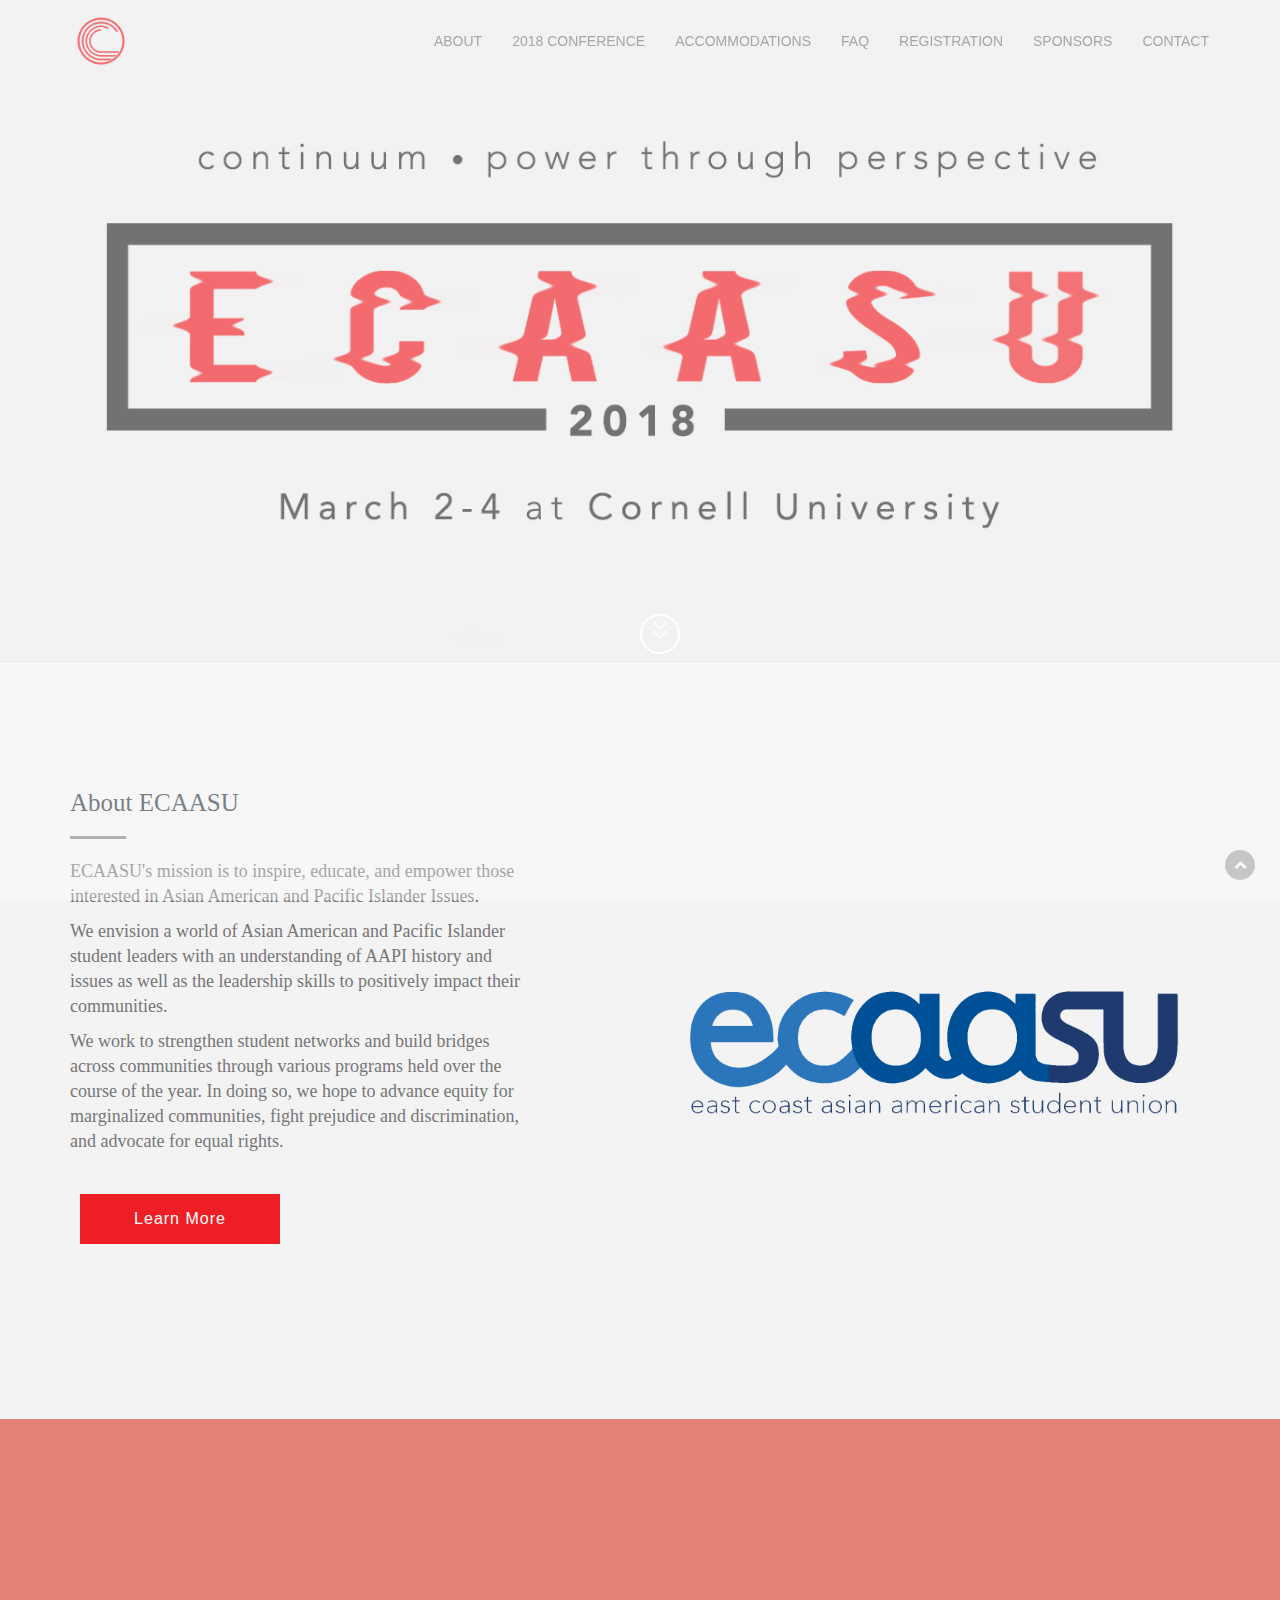
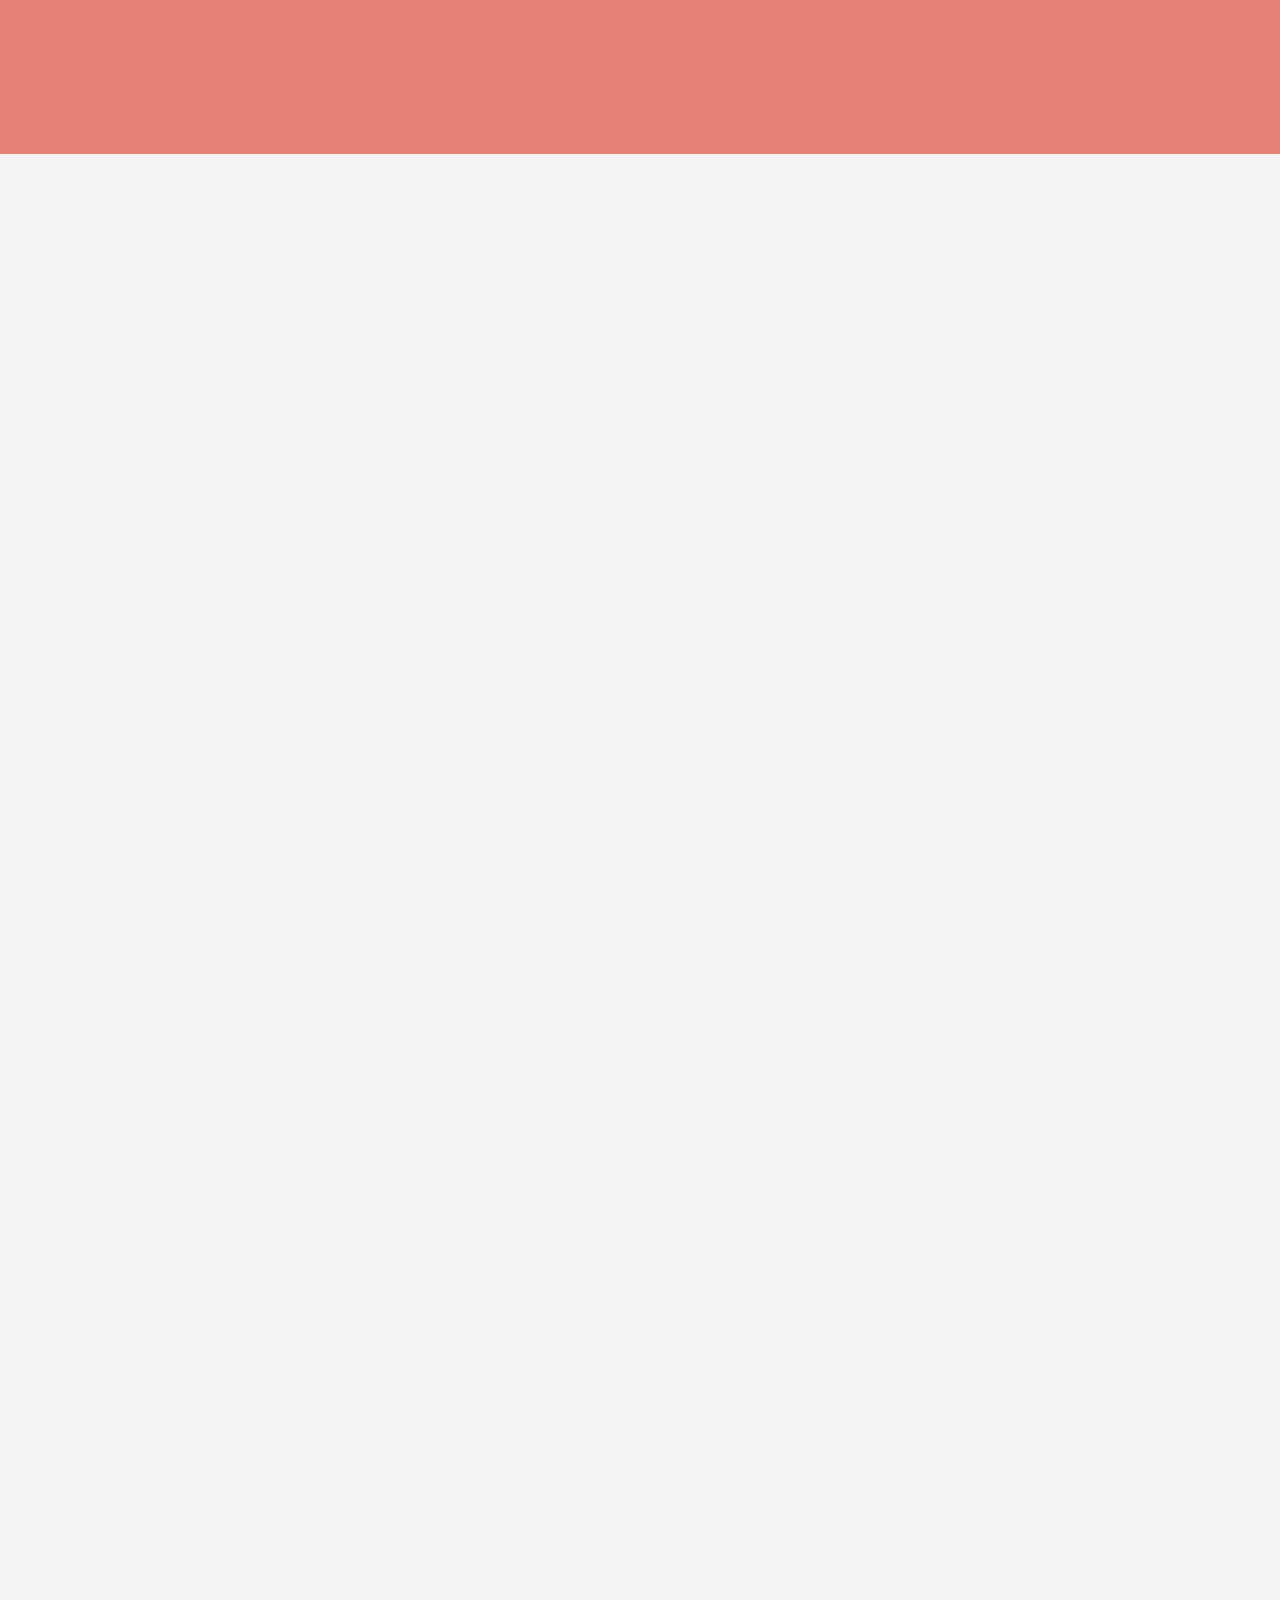
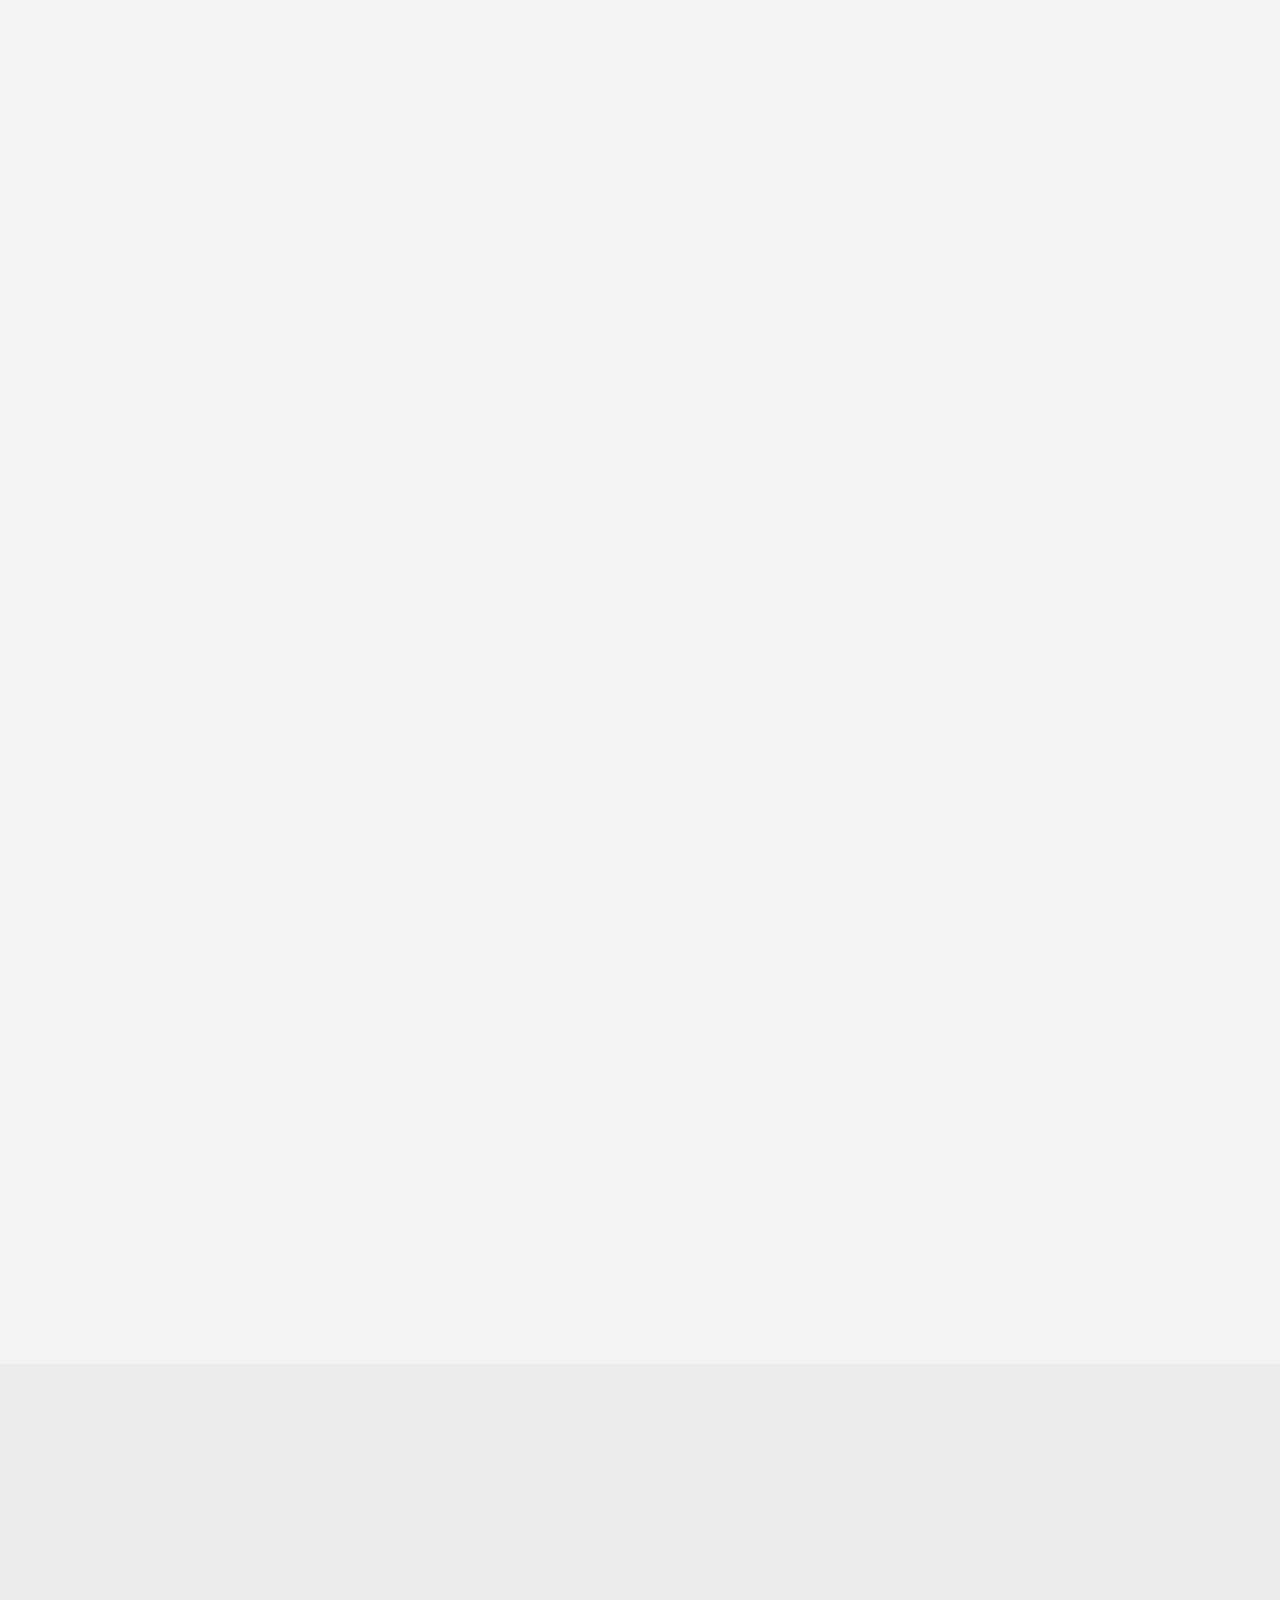
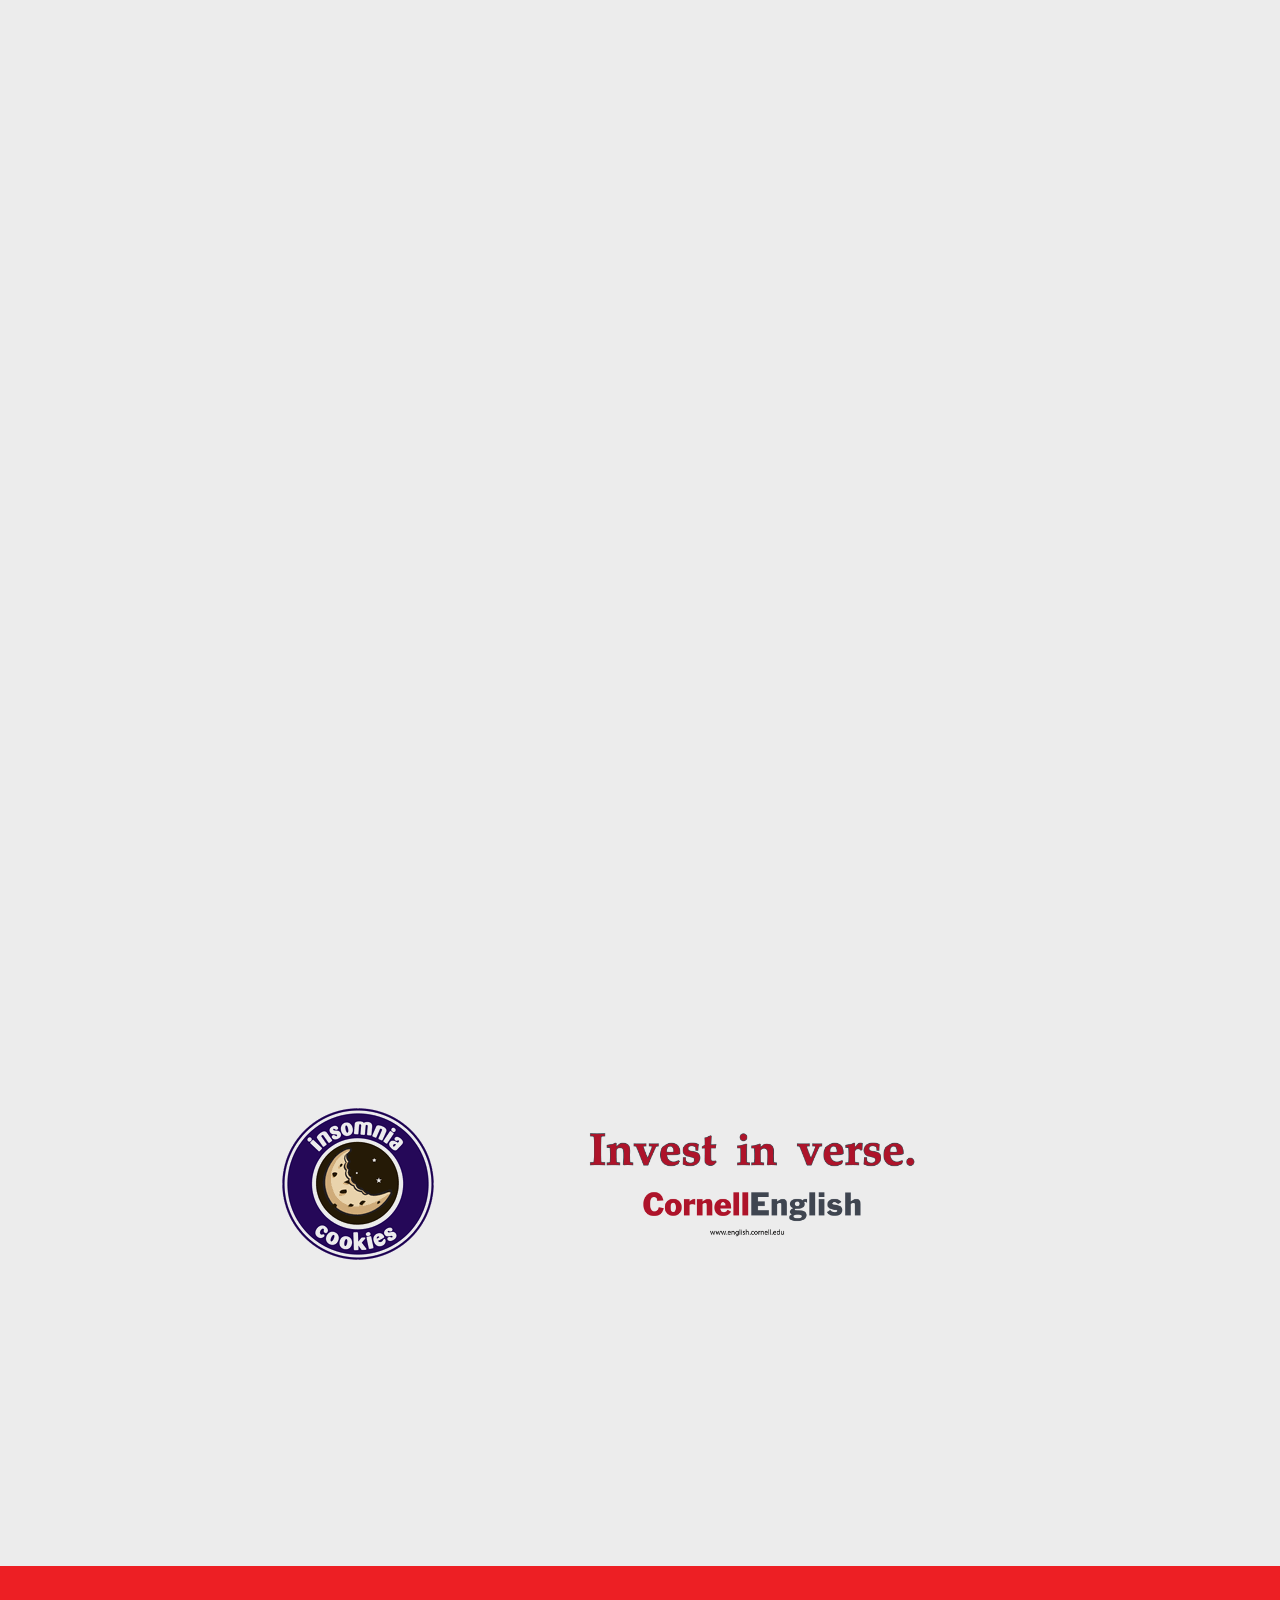
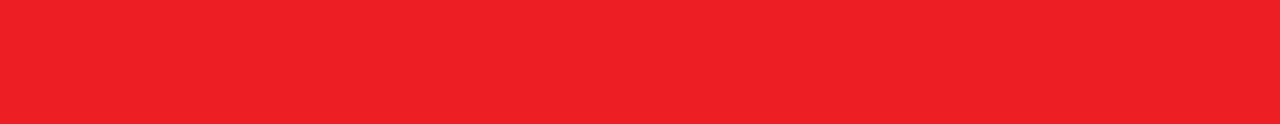
==== commit 10b9b22e: "changed faq and fixed typo" ====
--- a/index.html
+++ b/index.html
@@ -62,6 +62,7 @@
 								<a href="#conference">2018 Conference</a>
 								<div class="dropdown-content">
 									<a href="schedule.html">Schedule</a>
+									<a href="programming.html">Programming</a>
 								</div>
 
 							</li>
@@ -429,7 +430,7 @@
 							<p>Technically, anyone! Although our conference is primarily aimed towards educating and empowering Asian American undergraduate students on the East Coast, we welcome any and all attendees who are interested in Asian American issues. This means that graduate students, graduated students, high schoolers (and their chaperones), community members, and non-Asian American students can attend the conference.</p>
 							<h4 style="margin-top: 4%;">How much does it cost?</h4>
 							<div class="separator floatright"></div>
-							<p>Register before November 1st for our early bird price of $55! During our regular registration period of November 1st - February 1st, attendees may register for $65. After February 1st, late registration is $75!</p>
+							<p>You can still sign up for our late registration for $75!</p>
 						</div>
 					</div>
 				</div>
@@ -445,7 +446,7 @@
 							<h4 style="margin-top: 4%;">What kind of workshops/performers will be at ECAASU 2018?</h4>
 
 							<div class="separator floatright"></div>
-							<p>Our Conference Team is working hard to finalize the programming for the conference. Follow our <a href="https://www.facebook.com/ECAASUConference/" target="_blank">Facebook page</a> for updates about our schedule!</p>
+							<p> Check out our program <a href="programming.html">here</a> to read more about the speakers, performers, and workshops that will be held at ECAASU 2018. Follow our <a href="https://www.facebook.com/ECAASUConference/" target="_blank">Facebook page</a> for updates!</p>
 						</div>
 					</div>
 					<div class="col-lg-5 col-md-5 col-sm-5 col-xs-12">
@@ -462,15 +463,15 @@
 						<div class="single_service">
 							<h4>What will the schedule look like?</h4>
 							<div class="separator floatright"></div>
-							<p>The conference will start in the afternoon on Friday March 2nd, with an opening ceremony and social activities. Programming on Saturday March 3rd will last all day, with workshops, performances, networking opportunities, speakers, and much more! There will be no official conference activities on Sunday March 4th; most non-Ithaca attendees will use this as a travel day, but attendees are welcome to socialize and explore Ithaca if they so choose. We will post a more specific schedule closer to the date of the conference.</p>
-							<h4 style="margin-top:4%;">How do I host a workshop?</h4>
-							<div class="separator floatright"></div>
-							<p style="margin-bottom:4%;">In order to facilitate a workshop at the conference, attendees must fill out <a href="http://bit.ly/ecaasu2018workshops" target="_blank">this application</a>. Up to three individuals may facilitate a workshop. After an application has been submitted, our Conference Team will review the application and notify the applicant(s) if they have been selected for a further video interview. Applications are being reviewed and accepted on a rolling basis until February 3rd at noon. Interviews are projected to conclude shortly after that.</p>
-						</div>
-					</div>
-				</div>
-			</div>
-			<div class="row">
+							<p>The conference will start in the afternoon on Friday March 2nd, with an opening ceremony and social activities. Programming on Saturday March 3rd will last all day, with workshops, performances, networking opportunities, speakers, and much more! There will be no official conference activities on Sunday March 4th; most non-Ithaca attendees will use this as a travel day, but attendees are welcome to socialize and explore Ithaca if they so choose. Check out the details for our  schedule <a href="schedule.html">here</a>!</p>
+							<!-- <h4 style="margin-top:4%;">How do I host a workshop?</h4>
+							<div class="separator floatright"></div>
+							<p style="margin-bottom:4%;">In order to facilitate a workshop at the conference, attendees must fill out <a href="http://bit.ly/ecaasu2018workshops" target="_blank">this application</a>. Up to three individuals may facilitate a workshop. After an application has been submitted, our Conference Team will review the application and notify the applicant(s) if they have been selected for a further video interview. Applications are being reviewed and accepted on a rolling basis until February 3rd at noon. Interviews are projected to conclude shortly after that.</p> -->
+						</div>
+					</div>
+				</div>
+			</div>
+			<!-- <div class="row">
 				<div class="single_service_area single_service_area_three wow fadeIn" data-wow-duration="3.5s">
 					<div class="col-lg-5 col-md-5 col-sm-5 col-xs-12 col-lg-offset-1 col-md-offset-1 col-sm-offset-1">
 						<div class="single_service">
@@ -486,7 +487,7 @@
 						<img style="margin-right:7.5%" src="imgs/cornell4.jpg" height="337px" width="auto">
 					</div>
 				</div>
-			</div>
+			</div> -->
 		</div>
 		
 	</section>
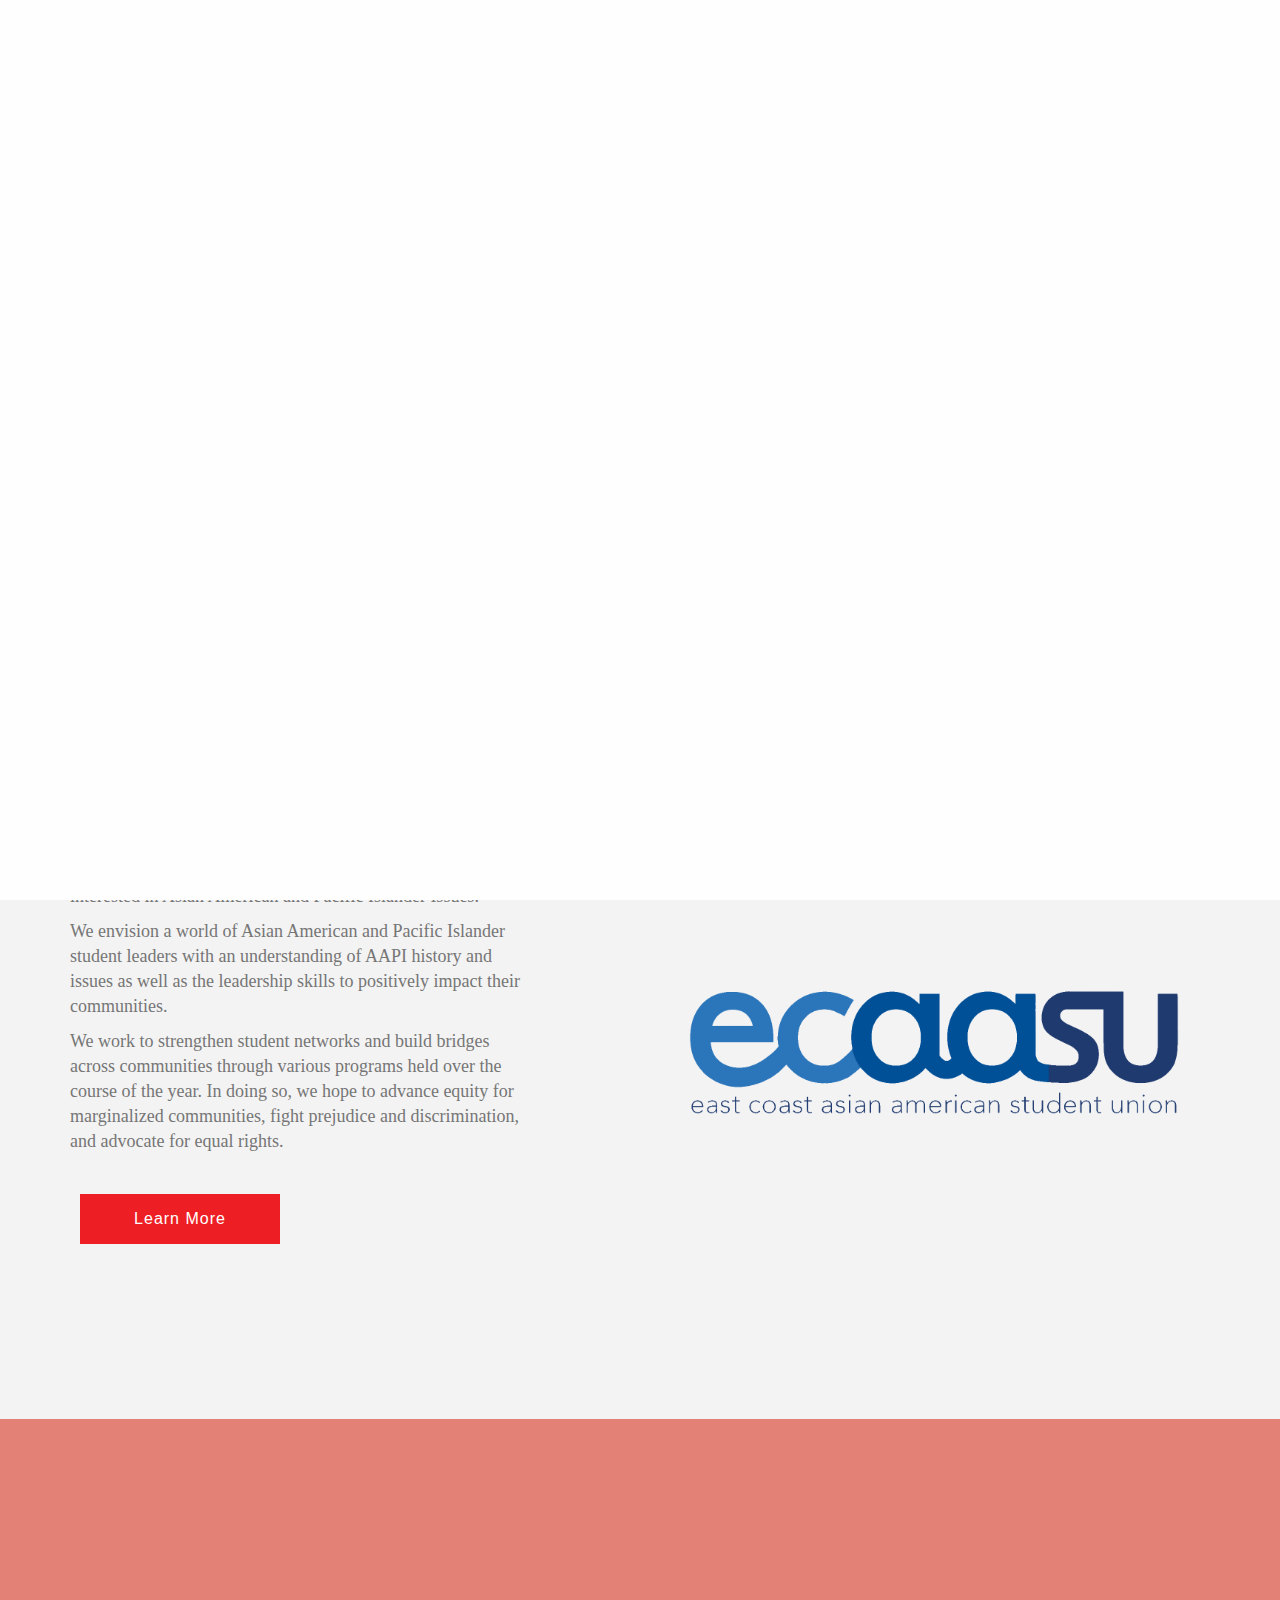
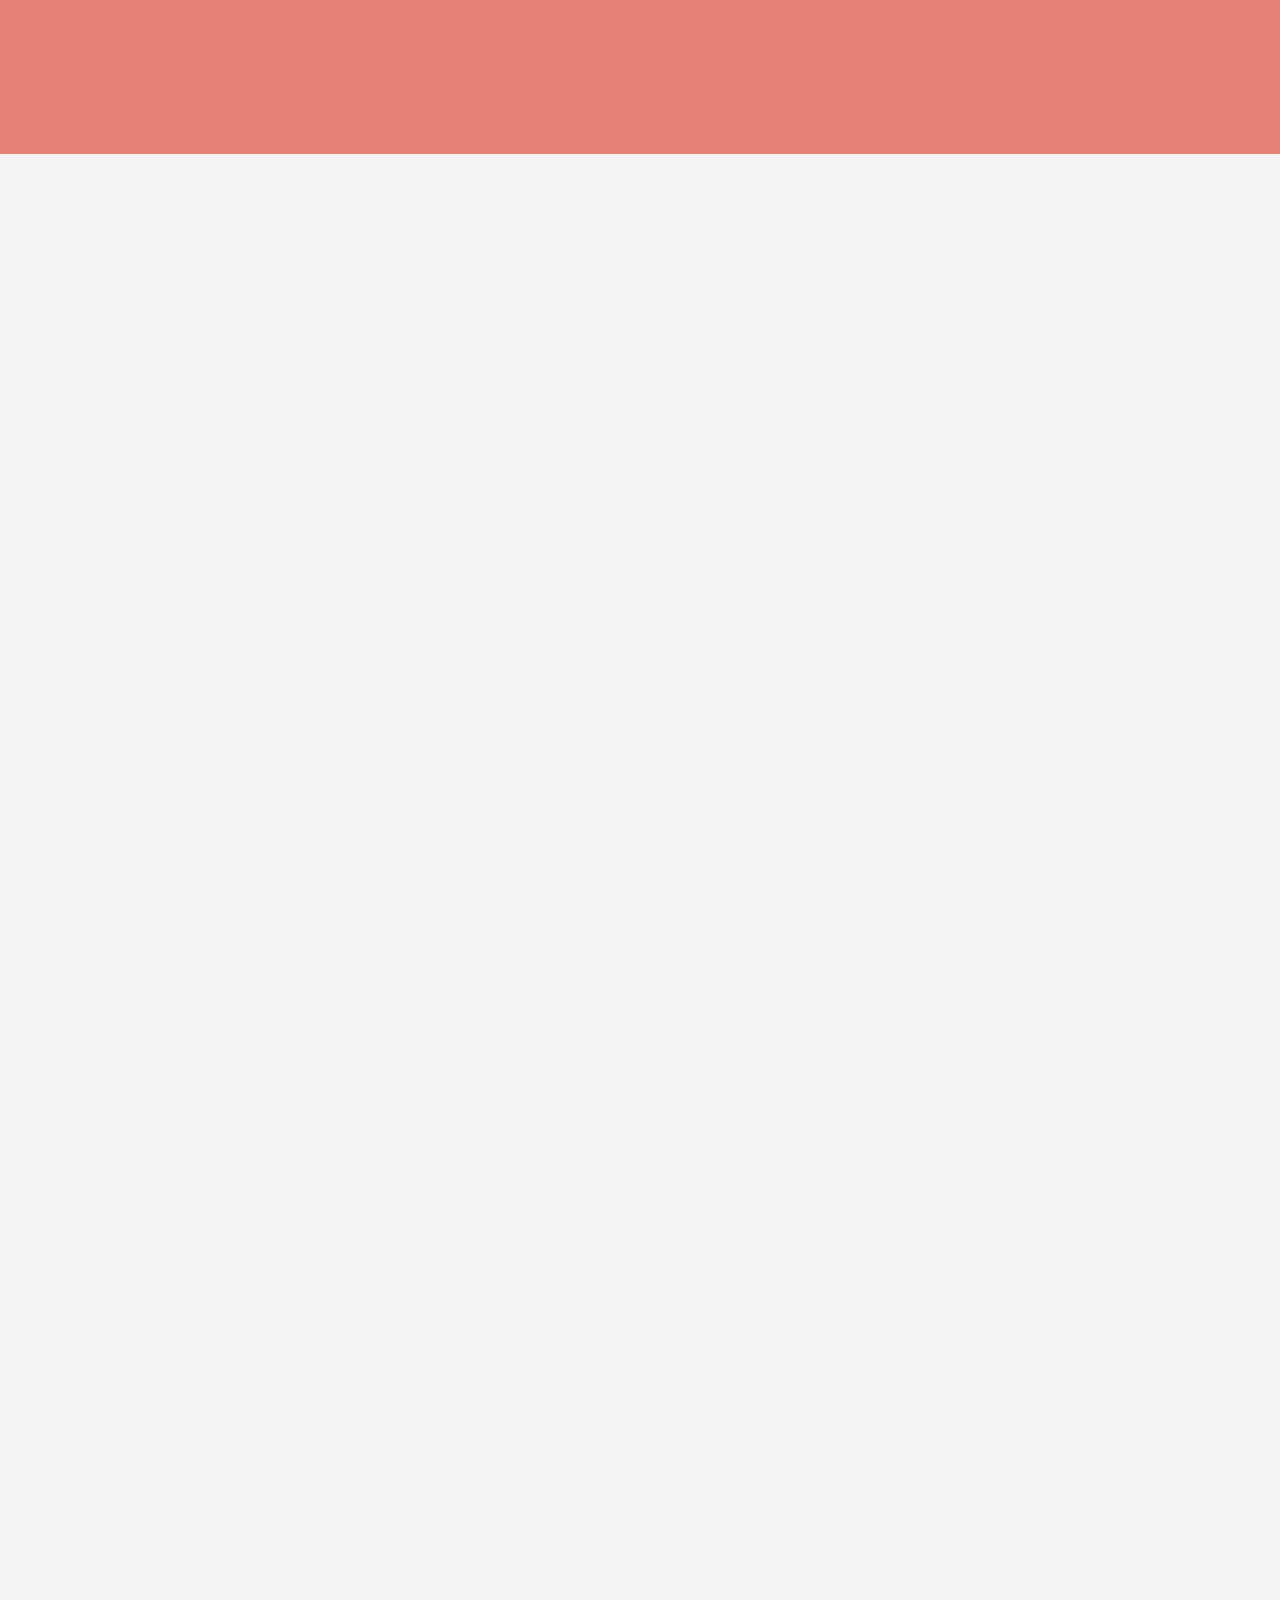
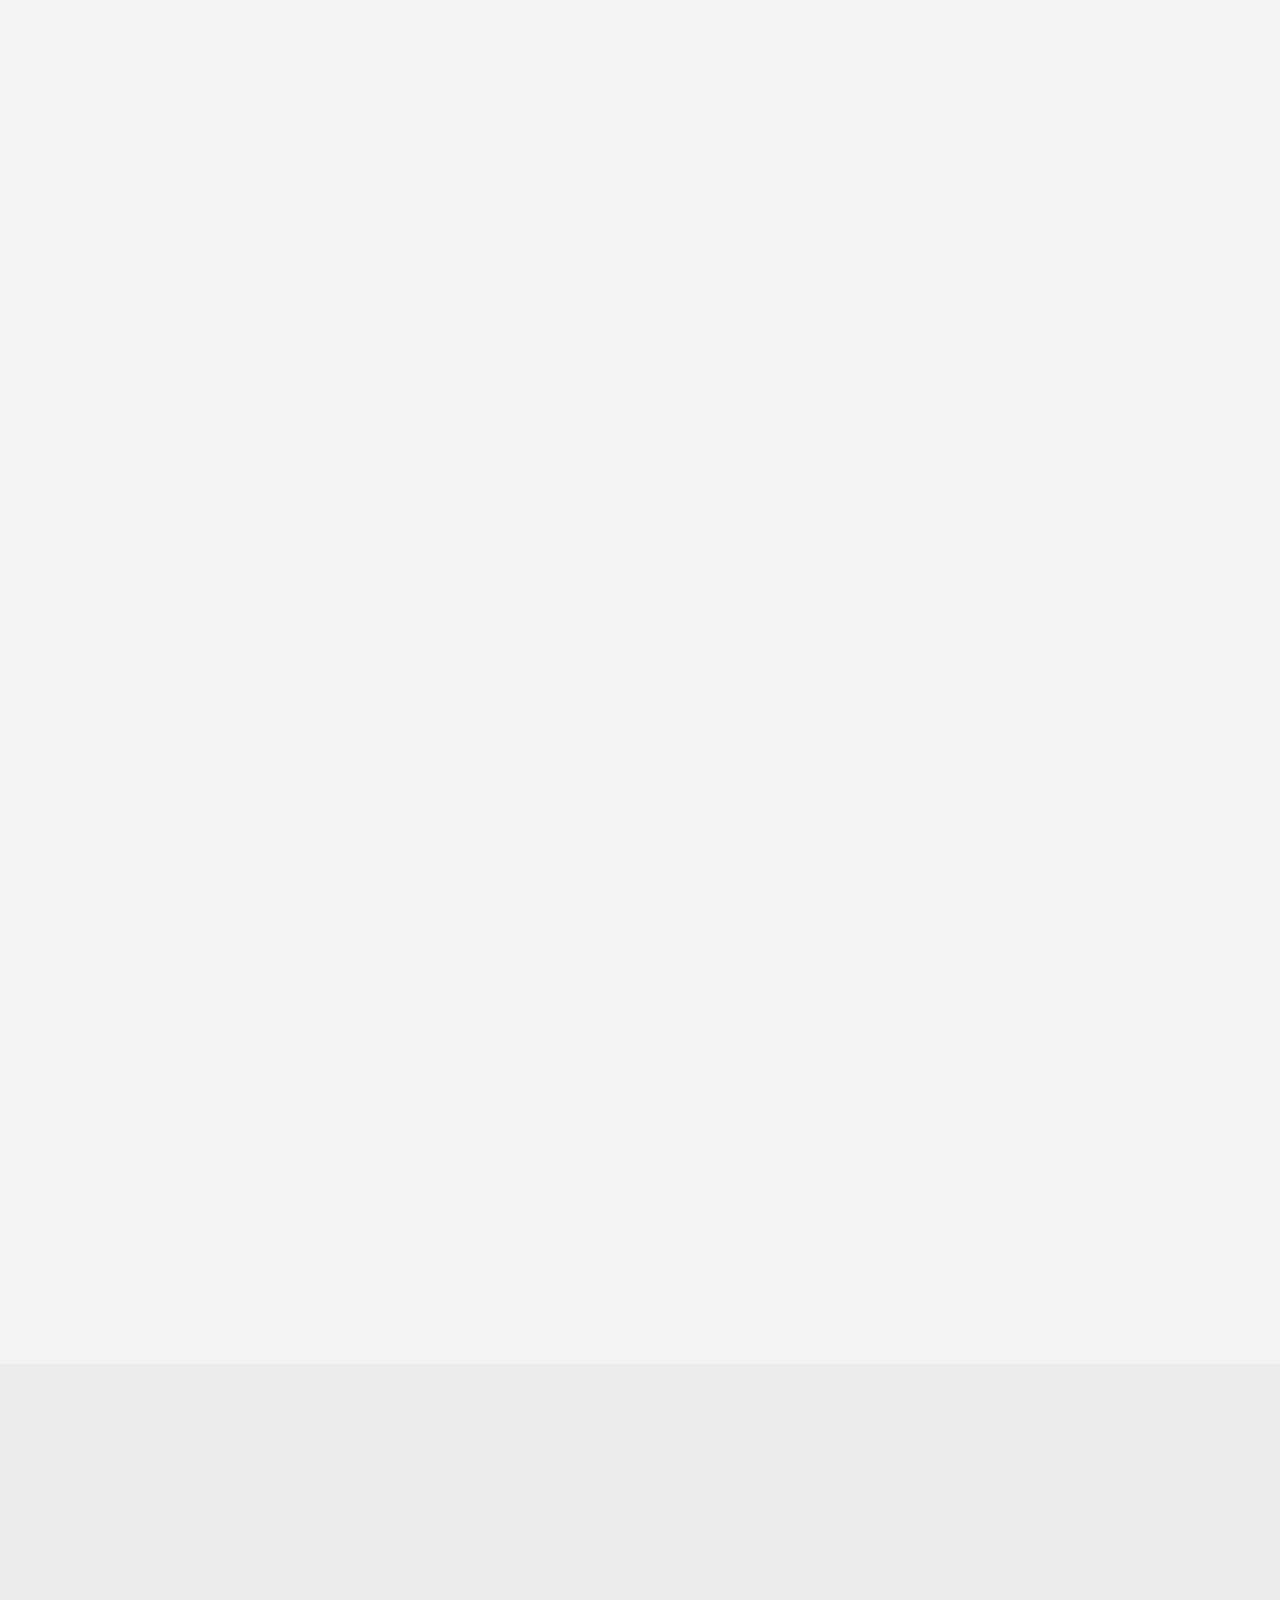
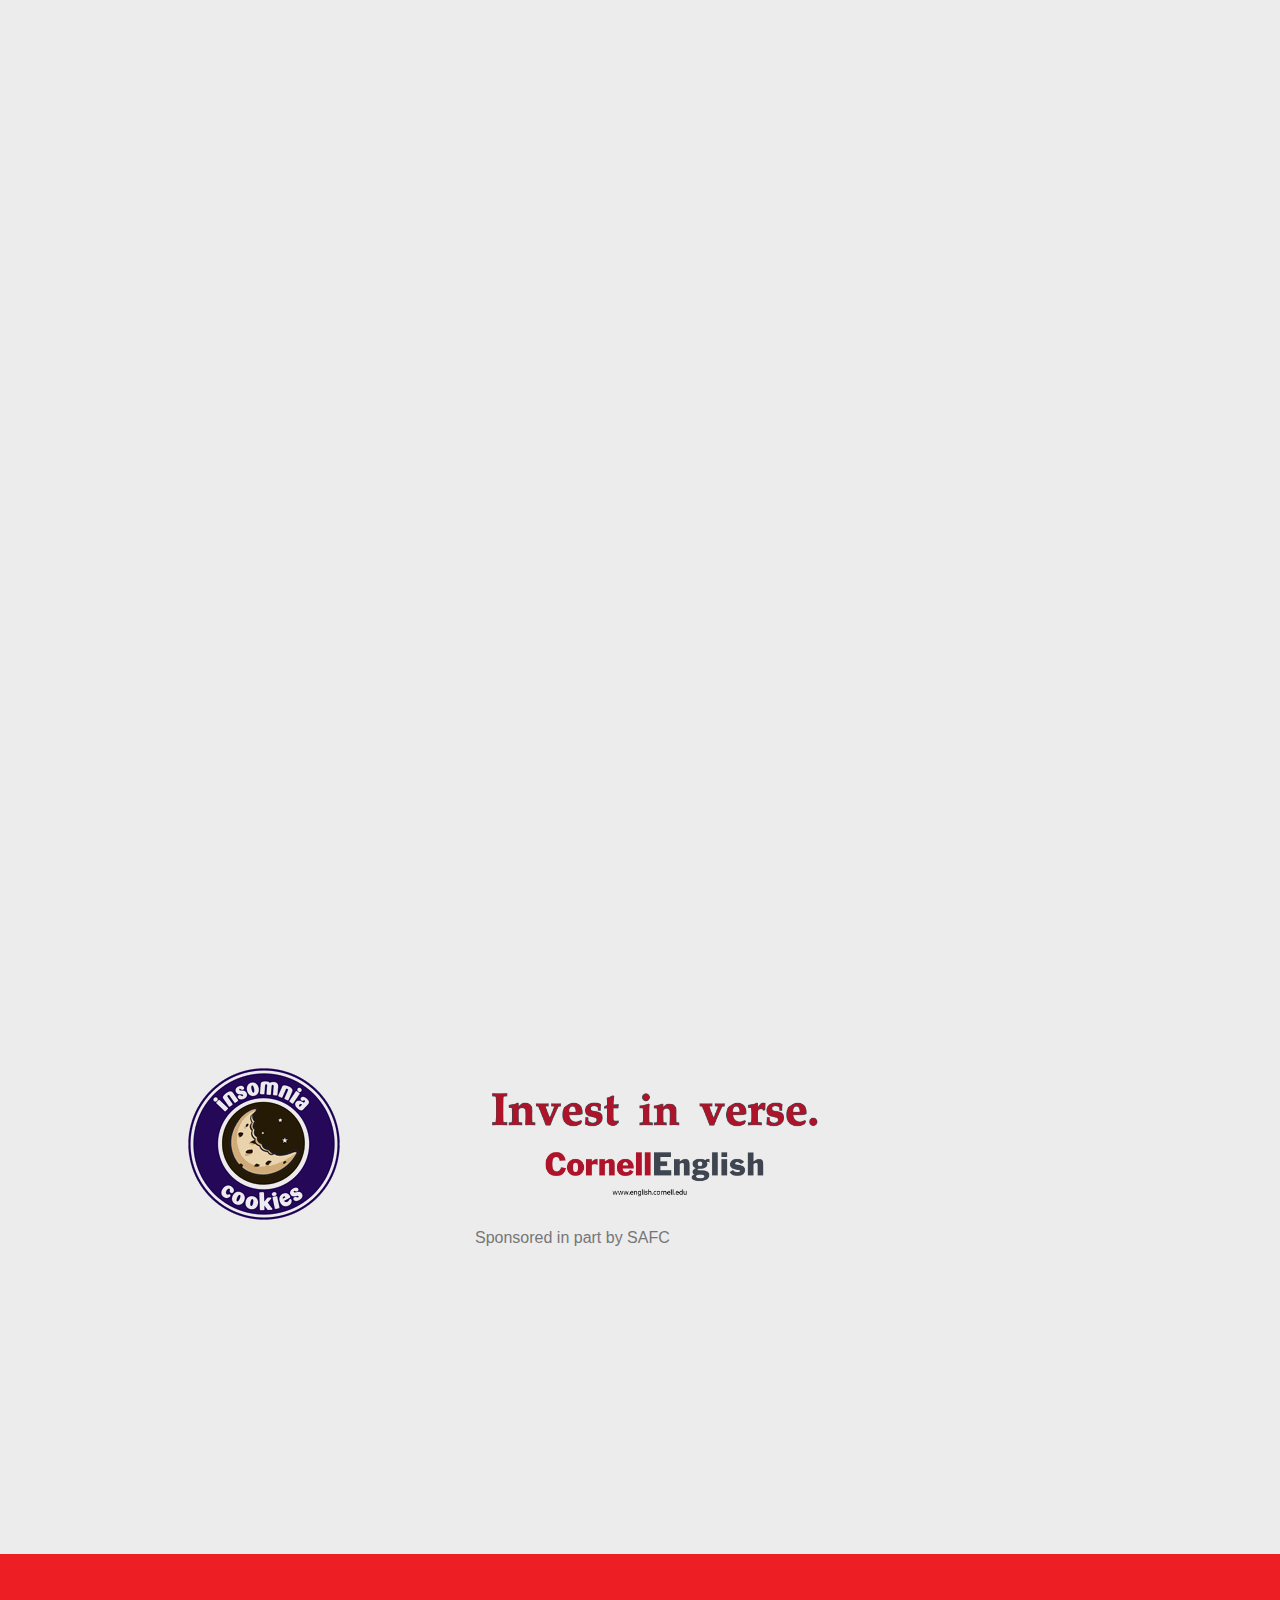
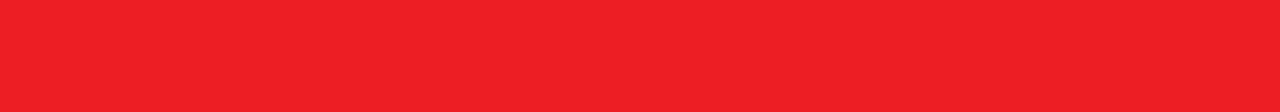
==== commit 98a62090: "safc" ====
--- a/index.html
+++ b/index.html
@@ -442,7 +442,7 @@
 						<div class="single_service">
 							<h4>Can groups register?</h4>
 							<div class="separator floatright"></div>
-							<p>From now until February 1st, groups get a 5% discount off regular registration price. In order to qualify for this group rate, you must have 15 or more people in your group. One person — designated as the group leader — must fill out the <a href="http://bit.ly/ecaasu2018groupsignup">group sign-up form</a>. After receiving a group code, individual members of the group can register via our <a href="http://bit.ly/ecaasu2018groupregistration">group registration form</a>.</p>
+							<p>Groups get a 5% discount off regular registration price. In order to qualify for this group rate, you must have 15 or more people in your group. One person — designated as the group leader — must fill out the <a href="http://bit.ly/ecaasu2018groupsignup">group sign-up form</a>. After receiving a group code, individual members of the group can register via our <a href="http://bit.ly/ecaasu2018groupregistration">group registration form</a>.</p>
 							<h4 style="margin-top: 4%;">What kind of workshops/performers will be at ECAASU 2018?</h4>
 
 							<div class="separator floatright"></div>
@@ -507,35 +507,44 @@
 
 			<div class="row top-buffer"> 
 				<div class="col-lg-4 col-md-4 col-sm-6 col-xs-6">
-					<img class="img-fluid" src="img/sponsors/cka.png" alt = "">
-				</div>
-				<div class="col-lg-4 col-md-4 col-sm-6 col-xs-6">
-					<img class="img-fluid" src="img/sponsors/cornell-humanities.png" alt = "">
-				</div>
-				<div class="col-lg-4 col-md-4 col-sm-6 col-xs-6">
-					<img class="img-fluid" src="img/sponsors/cornell-roms-copy.png" alt = "">
+					<img class="img-fluid center-block" src="img/sponsors/cka.png" alt = "">
+				</div>
+				<div class="col-lg-4 col-md-4 col-sm-6 col-xs-6">
+					<img class="img-fluid center-block" src="img/sponsors/state-dept.png" alt = "" style="width:250px">
+				</div>
+				<div class="col-lg-4 col-md-4 col-sm-6 col-xs-6">
+					<img class="img-fluid center-block" src="img/sponsors/cornell-roms-copy.png" alt = "" style="margin-top:20px;">
 				</div>
 
 			</div>
 			<div class="row top-buffer">
 				<div class="col-lg-4 col-md-4 col-sm-6 col-xs-6">
-					<img class="img-fluid" src="img/sponsors/cornell-seap.png" alt = "">
-				</div>
-				<div class="col-lg-4 col-md-4 col-sm-6 col-xs-6">
-					<img class="img-fluid" src="img/sponsors/planned-parenthood.jpg" alt = "">
+					<img class="img-fluid center-block" src="img/sponsors/cornell-seap.png" alt = "">
+				</div>
+				<div class="col-lg-4 col-md-4 col-sm-6 col-xs-6">
+					<img class="img-fluid center-block" src="img/sponsors/planned-parenthood.jpg" alt = "">
 				</div>
 				<div class="col-lg-4 col-md-4 col-sm-6 col-xs-6 text-center">
-					<img class="img-fluid" src="img/sponsors/caan.png" alt = "" style="width:250px; margin-top:-30px;">
-				</div>
-			</div>
-			<div class="row">
-				<div class="col-lg-offset-2 col-lg-3 col-md-4 col-sm-6 col-xs-6">
-					<img class="img-fluid" src="img/sponsors/insomnia.png" alt = "">
-				</div>
-				<div class="col-lg-4 col-md-4 col-sm-6 col-xs-6">
-					<img class="img-fluid" src="img/sponsors/cornell-eng.png" alt = "">
-				</div>
-			</div>
+					<img class="img-fluid center-block" src="img/sponsors/caan.png" alt = "" style="width:250px; margin-top:-30px;">
+				</div>
+			</div>
+			<div class="row">
+				<div class="col-lg-4 col-md-4 col-sm-6 col-xs-6">
+					<img class="img-fluid center-block" src="img/sponsors/insomnia.png" alt = "">
+				</div>
+				<div class="col-lg-4 col-md-4 col-sm-6 col-xs-6">
+					<img class="img-fluid center-block" src="img/sponsors/cornell-eng.png" alt = "">
+				</div>
+				<div class="col-lg-4 col-md-4 col-sm-6 col-xs-6">
+					<img class="img-fluid center-block" src="img/sponsors/cornell-humanities.png" alt = "">
+				</div>
+			</div>
+			<div class="row">
+				<div class="col-lg-offset-4 col-lg-4 col-md-4 col-sm-6 col-xs-6" id="spon-text">
+					<p> Sponsored in part by SAFC </p>
+				</div>
+			</div>
+
 		</div>  
 	</div>
 	</section>	
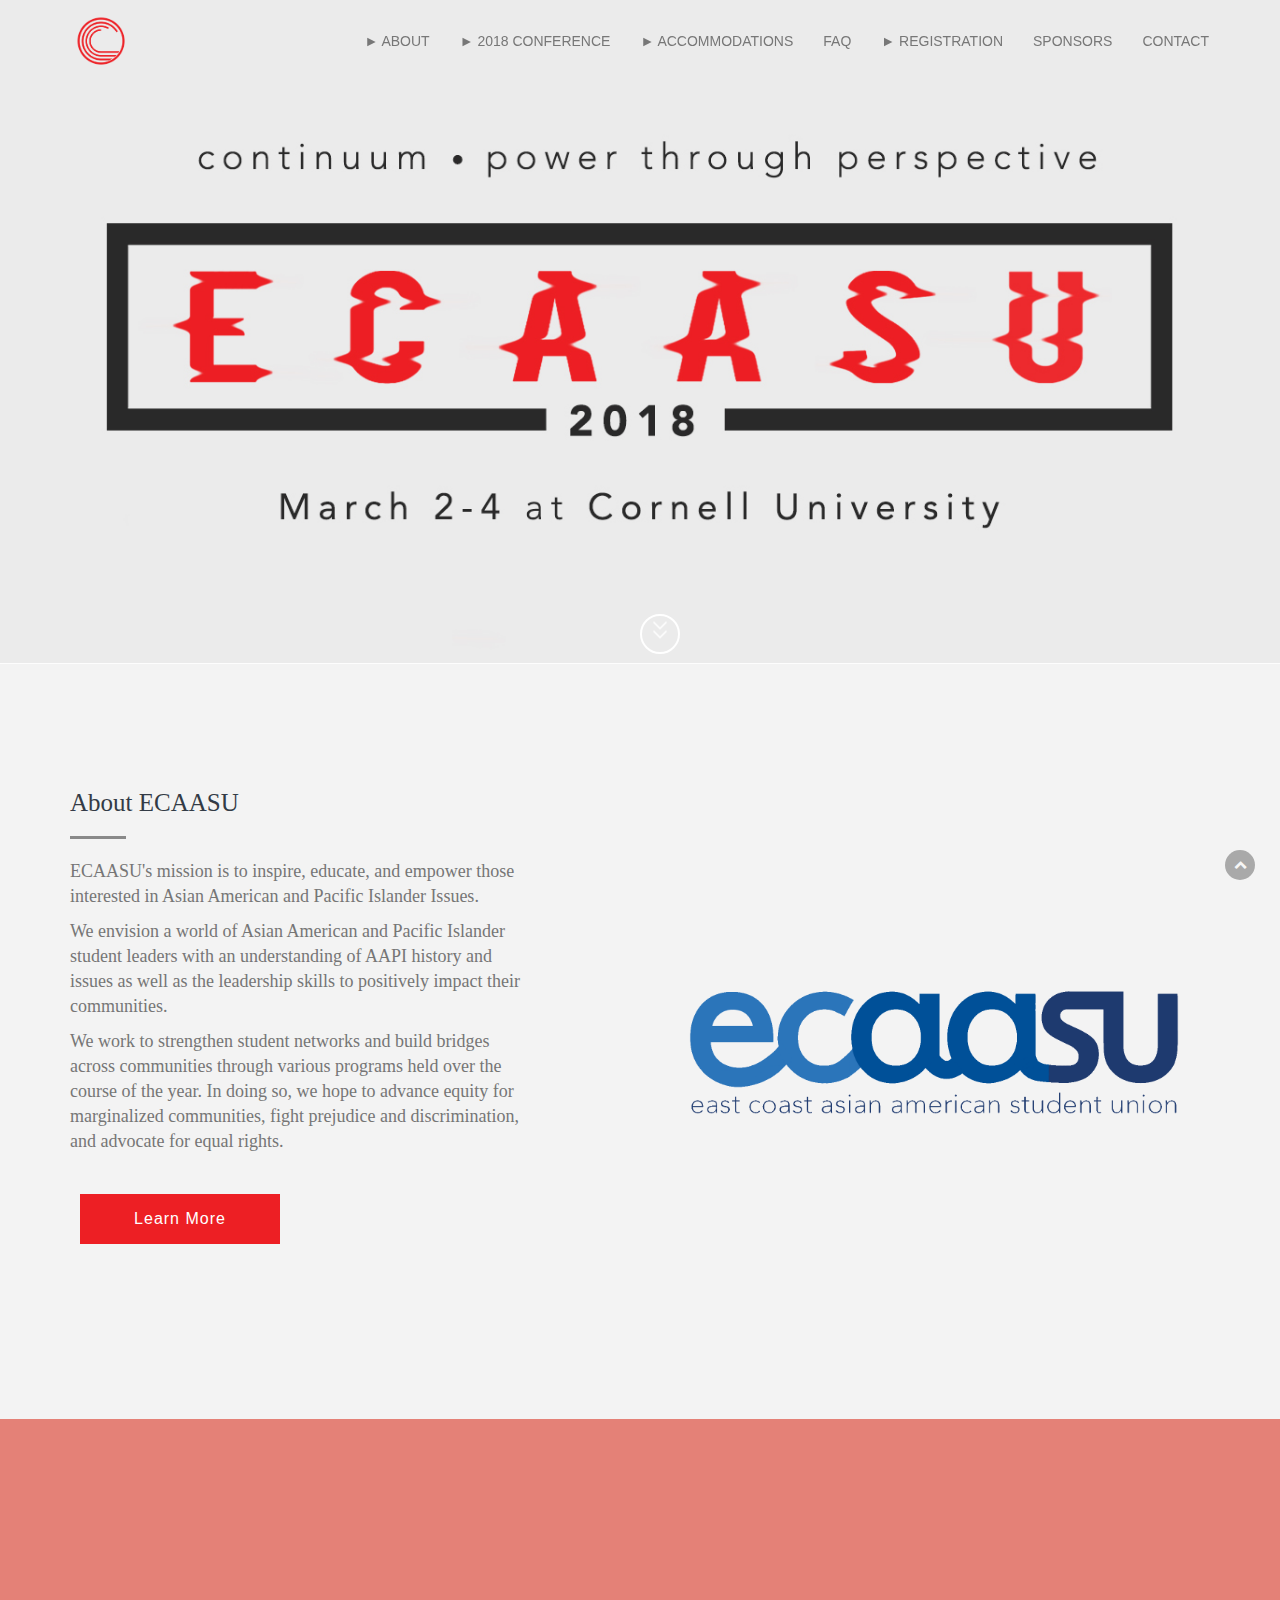
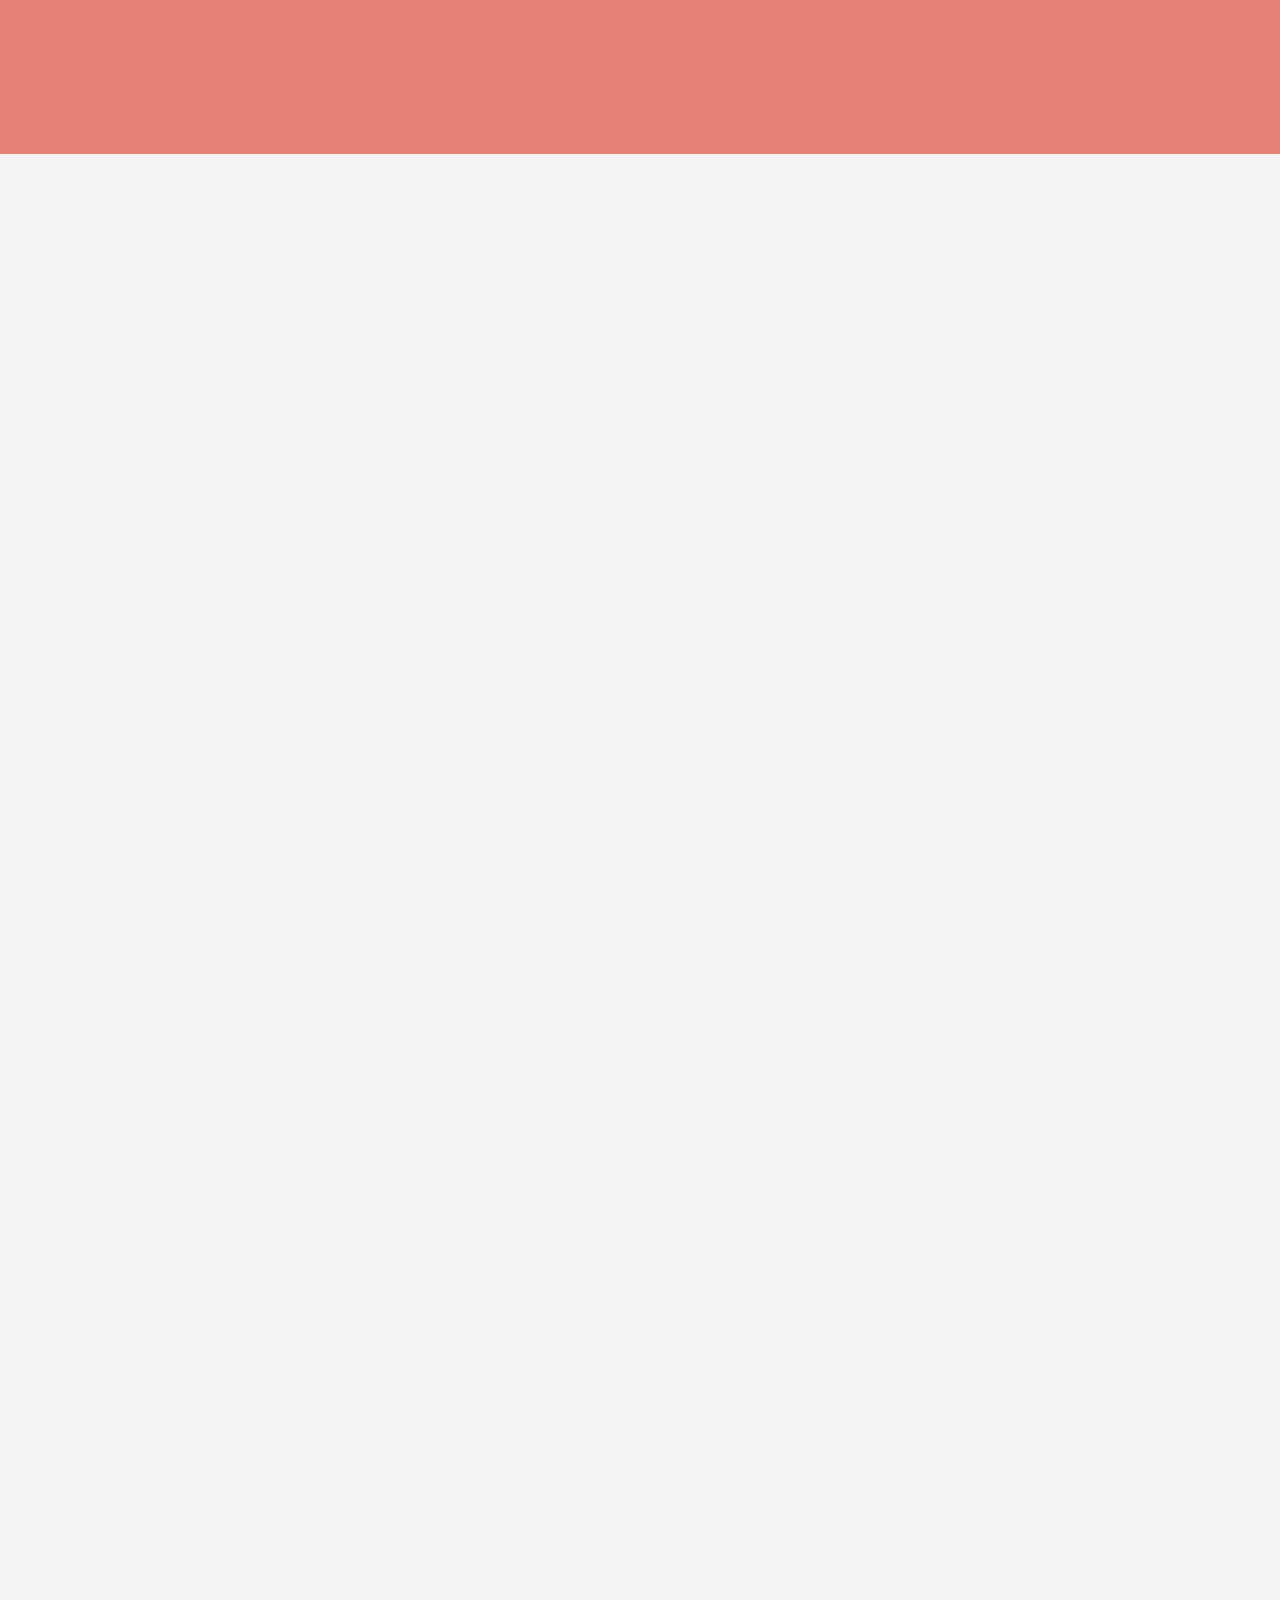
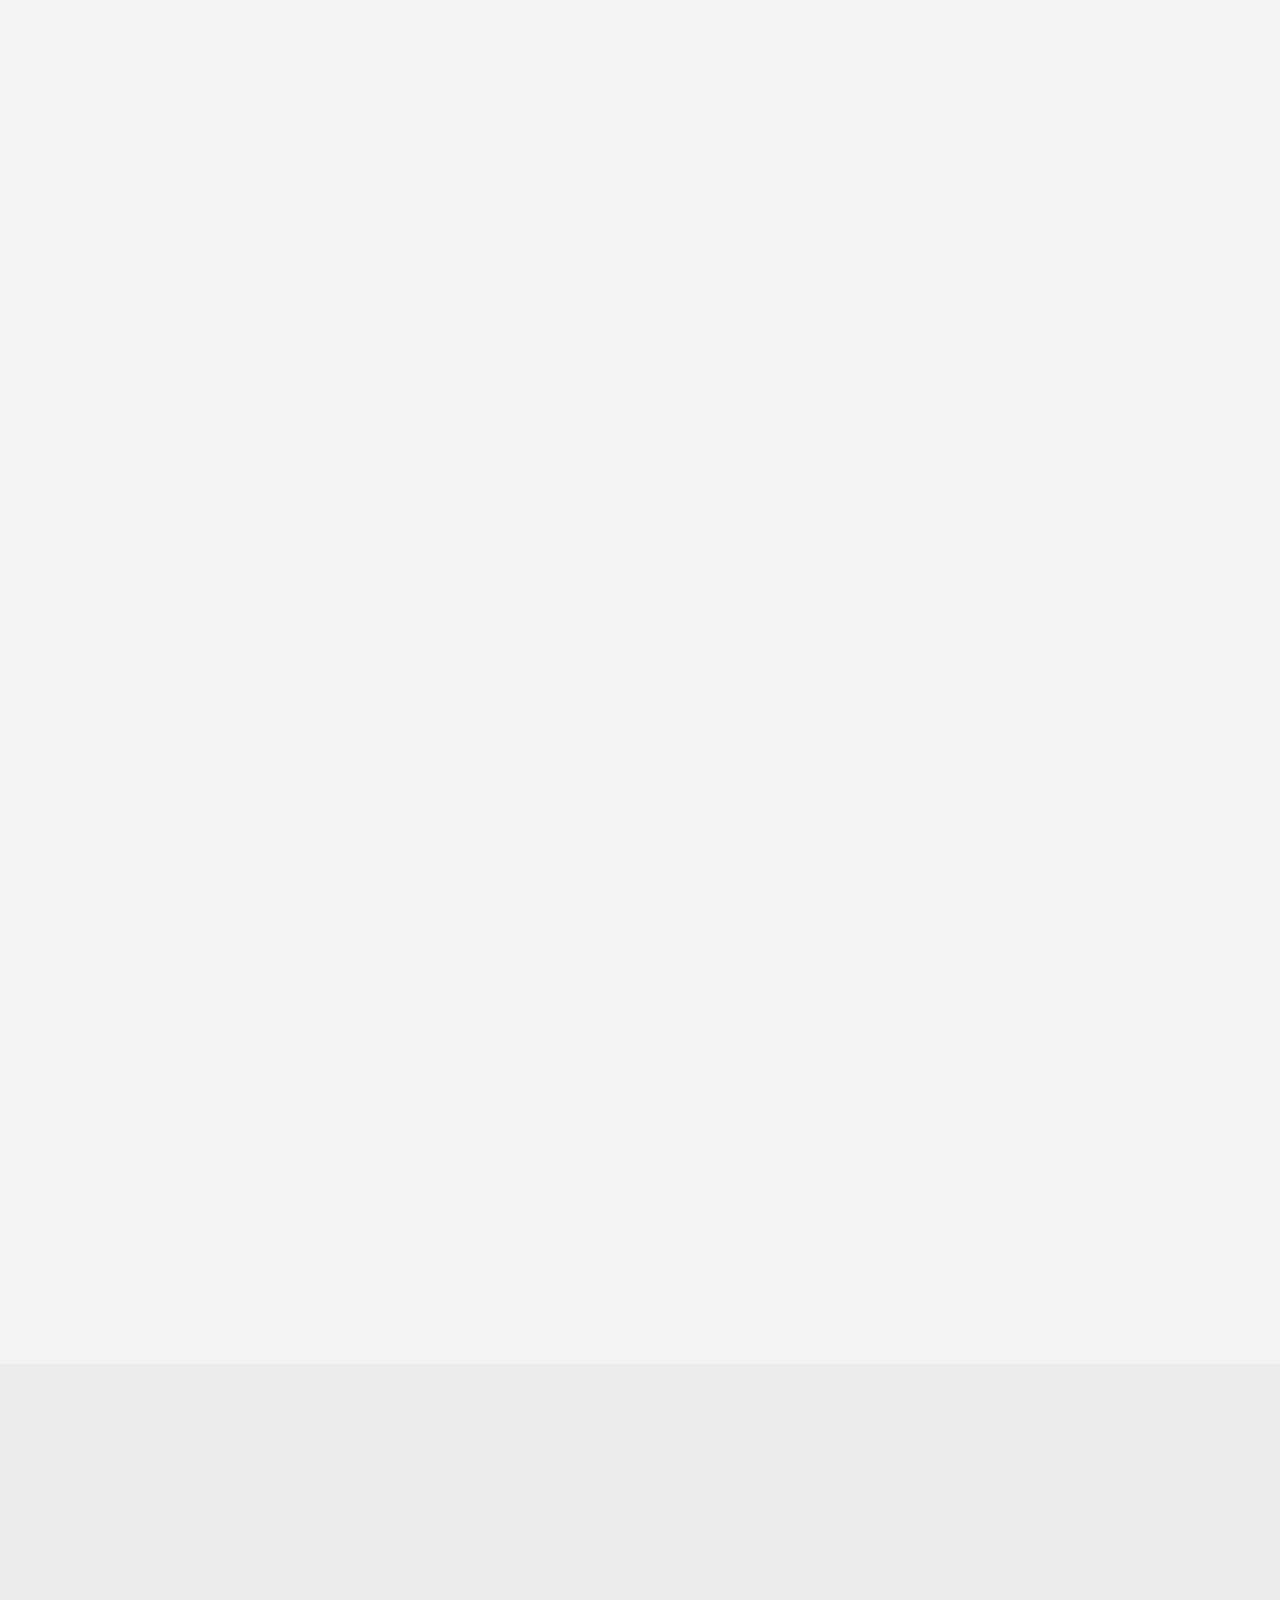
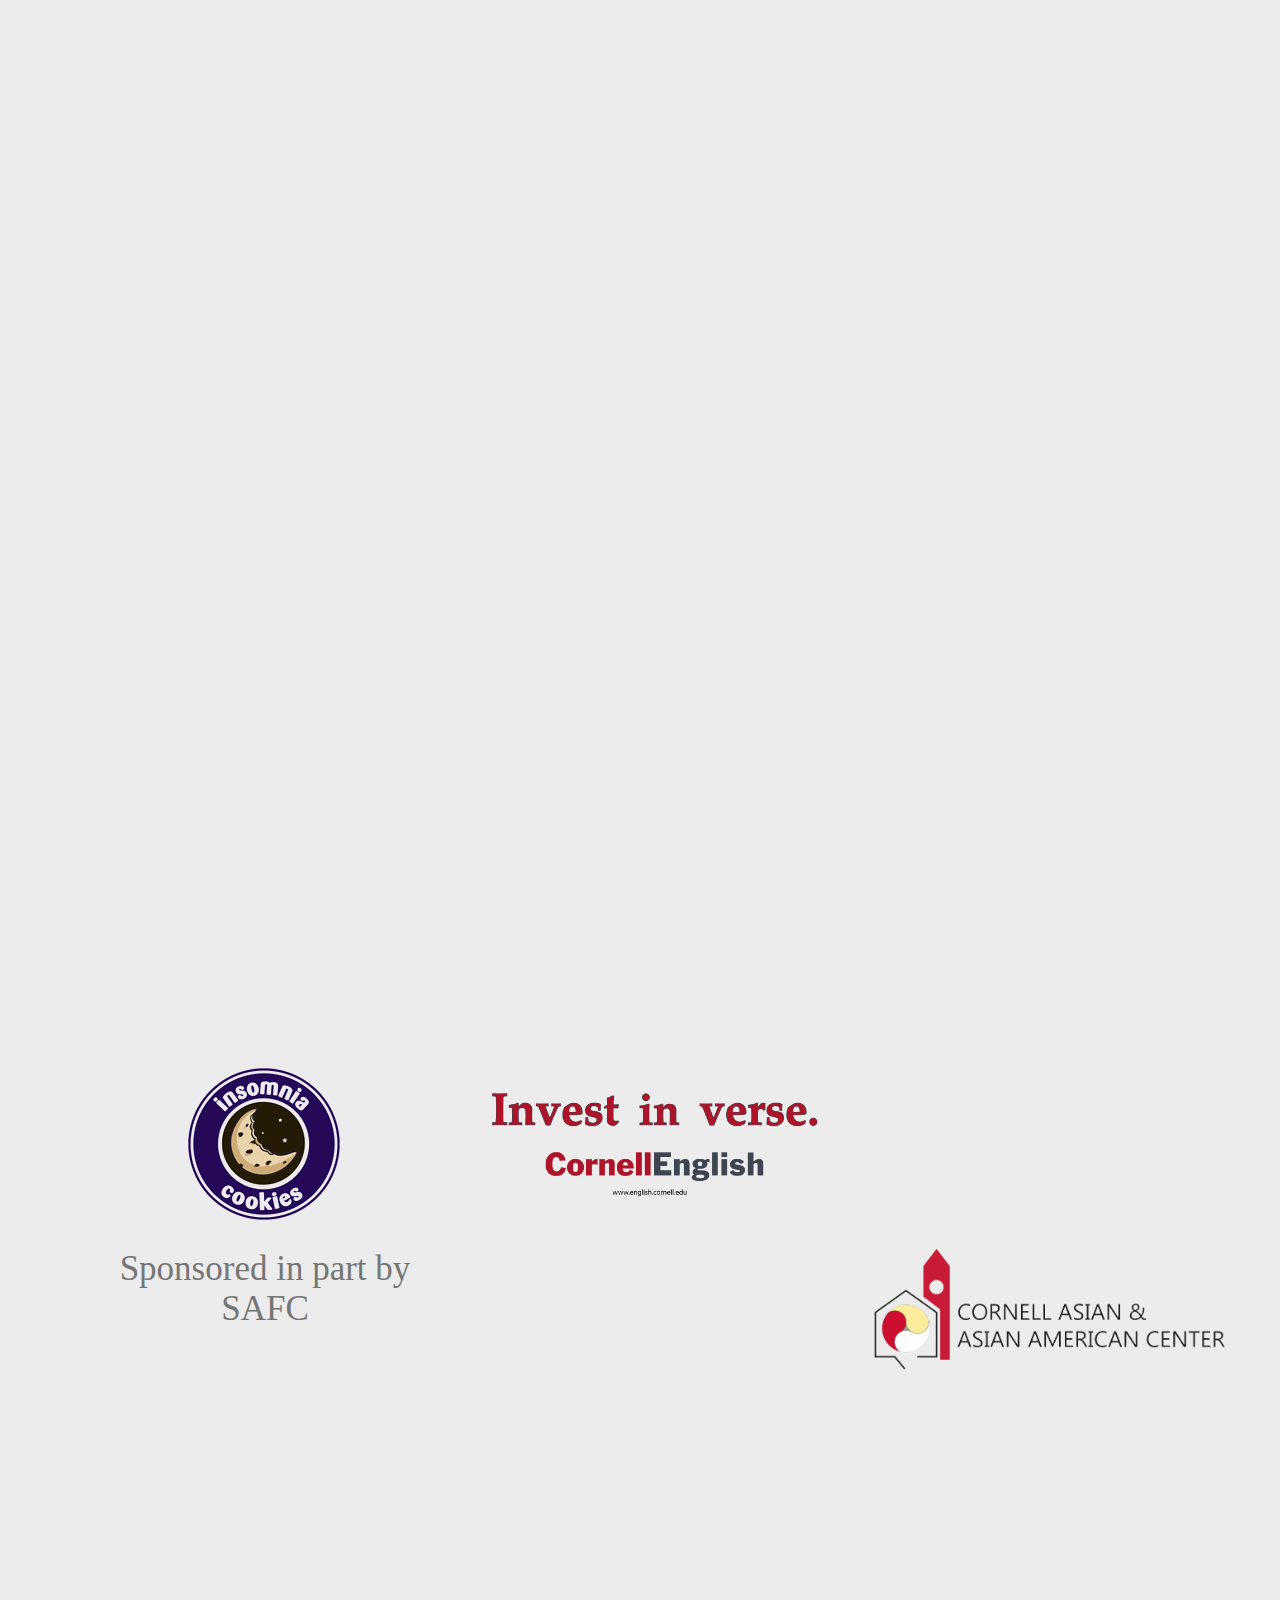
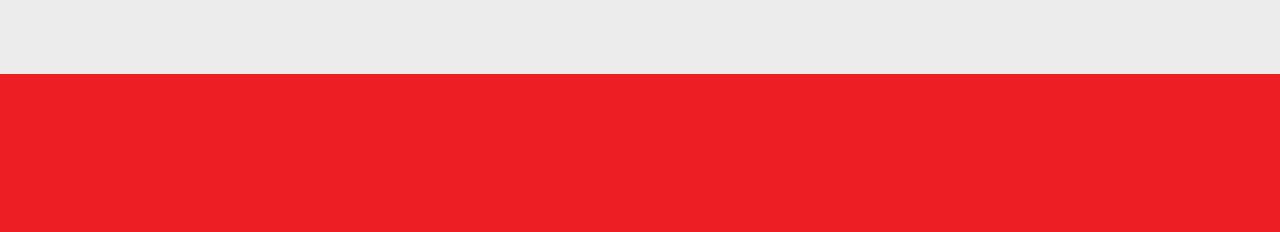
==== commit d3688c45: "a3c logo" ====
--- a/index.html
+++ b/index.html
@@ -6,7 +6,7 @@
 	<script async src="https://www.googletagmanager.com/gtag/js?id=UA-107904799-1"></script>
 
 	<link rel="stylesheet" href="css/font-awesome/css/font-awesome.min.css" />
-	
+
 	<link rel="stylesheet" href="css/fonts/stylesheet.css" />
 	<link rel="stylesheet" href="css/fonts/fonts.css" />
 	<link rel="stylesheet" href="css/bootstrap/bootstrap.min.css" />
@@ -17,21 +17,21 @@
 	<link rel="stylesheet" href="css/owl-carousel/owl.carousel.css" />
 	<link rel="stylesheet" href="css/owl-carousel/owl.theme.css" />
 	<link rel="stylesheet" href="css/owl-carousel/owl.transitions.css">
-	
+
 	<link rel="stylesheet" href="css/style.css" />
 	<link rel="stylesheet" href="css/responsive.css" />
 	<!-- <link rel="stylesheet" href="css/creative.css"/> -->
 </head>
 <body>
 
-	<div class='preloader'><div class='loaded'>&nbsp;</div></div>
-	
+	<!-- <div class='preloader'><div class='loaded'>&nbsp;</div></div> -->
+
 	<header id="home" class="header">
 		<div class="main_menu_bg navbar-fixed-top">
 			<div class="container">
 				<div class="row">
 					<div class="nave_menu">
-					<nav class="navbar navbar-default">	
+					<nav class="navbar navbar-default">
 					 <div class="container-fluid">
 						<!-- Brand and toggle get grouped for better mobile display -->
 						<div class="navbar-header">
@@ -50,7 +50,7 @@
 
 						<!-- Collect the nav links, forms, and other content for toggling -->
 						<div class="collapse navbar-collapse" id="bs-example-navbar-collapse-1">
-						 
+
 						 <ul class="nav navbar-nav navbar-right">
 							<li class="dropdown">
 								<a href="#abouts">ABOUT</a>
@@ -84,21 +84,21 @@
 							</li>
 							<li><a href="#sponsors">Sponsors</a></li>
 							<li><a href="#contact">Contact</a></li>
-							
+
 						 </ul>
 						</div><!-- /.navbar-collapse -->
 					 </div><!-- /.container-fluid -->
 					</nav>
-					</div>	
+					</div>
 				</div><!--End of row -->
-				
+
 			</div><!--End of container -->
-			
+
 		</div>
 	</header> <!--End of header -->
-	
-	
-	
+
+
+
 	<section id="banner" class="banner">
 		<div class="container">
 			<div class="row">
@@ -107,23 +107,23 @@
 						<div class="single_banner_text wow zoomIn" data-wow-duration="1s">
 							<!-- <h2>ECAASU 2018 @ Cornell University</h2>
 							<h5>continuum: power through perspective</h5>
-						
+
 							<div class="separator"></div> -->
 						</div>
 					</div>
-					
-					
+
+
 					<div class="scrolldown">
 						<a href="#abouts" class="scroll_btn"></a>
 					</div>
 				</div>
-				
-				
+
+
 			</div>
 		</div>
 	</section><!-- End of Banner Section -->
-	
-	
+
+
 	<!-- ABOUT ECAASU-->
 	<section name="index.html#abouts" id="abouts" class="abouts">
 		<div class="container">
@@ -136,12 +136,12 @@
 							<p>ECAASU's mission is to inspire, educate, and empower those interested in Asian American and Pacific Islander Issues.</p>
 							<p>We envision a world of Asian American and Pacific Islander student leaders with an understanding of AAPI history and issues as well as the leadership skills to positively impact their communities.</p>
 							<p>We work to strengthen student networks and build bridges across communities through various programs held over the course of the year. In doing so, we hope to advance equity for marginalized communities, fight prejudice and discrimination, and advocate for equal rights.</p>
-							
+
 							<a href="https://www.ecaasu.org/" class="btn pink-btn" target="_blank"> Learn More</a>
 						</div>
 					</div>
-					
-					
+
+
 					<div class="col-md-6 col-sm-6 col-xs-12">
 						<div class="single_abouts wow fadeInRight" data-wow-duration="1s">
 							<img src="imgs/ecaasu-logo.png" alt="" />
@@ -151,7 +151,7 @@
 			</div>
 		</div>
 	</section>
-	
+
 	<!-- short facts about ECAASU -->
 	<section id="shortFacts" class="shortFacts">
 		<div class="counter_overlay">
@@ -196,13 +196,13 @@
 					<p>We hope that bringing ECAASU back to Cornell for the 4th time will remind people that the most resilient foundations for social change come from a sense of continuity—not only ensuring our perspectives are informed by the past but making sure our work and ideas are geared towards the future. Once we grasp our place on the continuum, we have no choice but to broaden our perspective, to realize our power to help create the future we want to see, and to take action.</p>
 				</div>
 				<div class="wedo_content_area">
-					
+
 					<div class="col-lg-4 col-md-4 col-sm-12 col-xs-12">
 						<div class="single_wedo wow fadeIn" data-wow-duration="1s">
 							<div class="single_left_icon">
 								<img src="imgs/logo.png" alt="" class="fa fa-star" />
 							</div>
-							
+
 							<div class="single_right_text">
 								<h4>CONTINUUM</h4>
 								<div class="separator2"></div><br>
@@ -210,14 +210,14 @@
 							</div>
 						</div>
 					</div>
-				
+
 					<div class="col-lg-4 col-md-4 col-sm-12 col-xs-12">
 						<div class="single_wedo wow fadeIn" data-wow-duration="1s">
 							<div class="single_left_icon">
 								<img src="imgs/logo.png" alt="" class="fa fa-star" />
-								
-							</div>
-							
+
+							</div>
+
 							<div class="single_right_text">
 								<h4>PERSPECTIVE</h4>
 								<div class="separator2"></div><br>
@@ -230,7 +230,7 @@
 							<div class="single_left_icon">
 								<img src="imgs/logo.png" alt="" class="fa fa-star" />
 							</div>
-							
+
 							<div class="single_right_text">
 								<h4>POWER</h4>
 								<div class="separator2"></div><br>
@@ -252,38 +252,38 @@
 					<!-- <p>Click on the boxes below to sign up for the 2018 conference.</p> -->
 				</div>
 				<div class="wedo_content_area">
-					
+
 					<div class="col-lg-4 col-md-4 col-sm-12 col-xs-12">
 						<a href="https://ecaasuinc.wufoo.com/forms/2018-ecaasu-conference-individual-registration/" target="_blank">
 						<div class="single_reg wow fadeIn" data-wow-duration="1s">
-							
+
 							<div class="single_left_icon" style="vertical-align: top;">
 								<img src="imgs/logo.png" alt="" class="fa fa-star" />
 							</div>
-							
+
 							<div class="single_right_text" style="vertical-align: top;">
-								
+
 								<h4>Individual Registration</h4>
 								<!-- <div class="separator2"></div> -->
 							</div>
-							
+
 						</div>
 						</a>
 					</div>
-				
+
 					<div class="col-lg-4 col-md-4 col-sm-12 col-xs-12">
 						<a href="https://ecaasuinc.wufoo.com/forms/2018-ecaasu-conference-group-sign-up/" target="_blank">
 						<div class="single_reg wow fadeIn" data-wow-duration="1s">
 							<div class="single_left_icon">
 								<img src="imgs/logo.png" alt="" class="fa fa-star" />
 							</div>
-							
-							<div class="single_right_text">
-								
+
+							<div class="single_right_text">
+
 								<h4>Group <br> Sign Up</h4>
 								<!-- <div class="separator2"></div> -->
 							</div>
-							
+
 						</div>
 						</a>
 					</div>
@@ -293,9 +293,9 @@
 							<div class="single_left_icon">
 								<img src="imgs/logo.png" alt="" class="fa fa-star" />
 							</div>
-							
-							<div class="single_right_text">
-								
+
+							<div class="single_right_text">
+
 								<h4>Group Registration</h4>
 								<!-- <div class="separator2"></div> -->
 							</div>
@@ -306,7 +306,7 @@
 			</div>
 		</div>
 	</section>
-	
+
 	<!-- Hotel/Lodging Information -->
 	<section id="accommodations">
 		<div class="container">
@@ -317,13 +317,13 @@
 					<p>As a courtesy to conference attendees who are looking for housing accommodations for the weekend, we have reserved room blocks at discounted group rates at two hotels near campus. Please note that you and any other guests sharing a room with you are responsible for paying for the hotel room. Details about the hotels are listed below.</p>
 				</div>
 				<div class="wedo_content_area">
-					
+
 					<div class="col-lg-6 col-md-6 col-sm-12 col-xs-12">
 						<div class="single_hotel wow fadeIn" data-wow-duration="1s">
 							<div class="single_left_hotel">
 								<img src="imgs/building.png" alt="" class="fa fa-star" />
 							</div>
-							
+
 							<div class="single_right_text">
 								<h4>Option 1: The Hotel Ithaca</h4>
 								<div class="separator2"></div>
@@ -345,7 +345,7 @@
 							<div class="single_left_hotel">
 								<img src="imgs/building.png" alt="" class="fa fa-star" />
 							</div>
-							
+
 							<div class="single_right_text">
 								<h4> Option 2: Ithaca Marriott<br> Downtown on the Commons</h4>
 								<div class="separator2"></div>
@@ -372,7 +372,7 @@
 									<img src="imgs/building.png" alt="" class="fa fa-star" />
 								</a>
 							</div> -->
-							
+
 							<div class="single_right_text">
 								<h4> Instructions for Reserving Rooms</h4>
 								<div class="separator2"></div>
@@ -390,8 +390,8 @@
 			</div>
 		</div>
 	</section>
-	
-		<!-- transportation --> 
+
+		<!-- transportation -->
 	<section id="transportation">
 		<div class="container">
 			<div class="row">
@@ -406,7 +406,7 @@
 			</div>
 		</div>
 	</section>
-	
+
 	<!-- faq -->
 	<section id="faq" class="faq">
 		<div class="container">
@@ -434,7 +434,7 @@
 						</div>
 					</div>
 				</div>
-				
+
 			</div>
 			<div class="row">
 				<div class="single_service_area single_service_area_three wow fadeIn" data-wow-duration="3.5s">
@@ -489,7 +489,7 @@
 				</div>
 			</div> -->
 		</div>
-		
+
 	</section>
 
 			<!-- sponsors -->
@@ -505,7 +505,7 @@
 				</div>
 			</div>
 
-			<div class="row top-buffer"> 
+			<div class="row top-buffer">
 				<div class="col-lg-4 col-md-4 col-sm-6 col-xs-6">
 					<img class="img-fluid center-block" src="img/sponsors/cka.png" alt = "">
 				</div>
@@ -540,14 +540,20 @@
 				</div>
 			</div>
 			<div class="row">
-				<div class="col-lg-offset-4 col-lg-4 col-md-4 col-sm-6 col-xs-6" id="spon-text">
+				<div class="col-lg-4 col-md-4 col-sm-6 col-xs-6" id="spon-text">
 					<p> Sponsored in part by SAFC </p>
 				</div>
-			</div>
-
-		</div>  
+				<div class="col-lg-4 col-md-4 col-sm-6 col-xs-6" id="spon-text">
+					<img class="img-fluid center-block" src="img/sponsors/tfa.jpg" alt = "">
+				</div>
+				<div class="col-lg-4 col-md-4 col-sm-6 col-xs-6" id="spon-text">
+					<img class="img-fluid center-block" src="img/sponsors/A3C.png" alt = "">
+				</div>
+			</div>
+
+		</div>
 	</div>
-	</section>	
+	</section>
 
 	<section id="contact" style="background-color:#ECECEC" class="contact">
 	<div class="container">
@@ -562,7 +568,7 @@
 				</div>
 			</div>
 
-				
+
 <!-- 				<div class="row">
 					<div class="messsage_contant">
 						<div class="col-lg-offset-2 col-lg-8 col-md-6 col-md-offset-3 col-sm-6 col-sm-offset-3">
@@ -578,15 +584,15 @@
 													<input type="text" class="form-control" name="name" placeholder="First name" required="">
 												</div>
 											</div>
-											
+
 											<div class="col-lg-6 col-md-6">
 												<div class="form-group">
 													<input type="email" class="form-control" name="email" placeholder="Email" required="">
 												</div>
 											</div>
 										 </div>
-										
-										 
+
+
 
 										 <div class="form-group">
 											<textarea class="form-control" name="message" rows="8" placeholder="Message"></textarea>
@@ -598,25 +604,25 @@
 								</form>
 							</div>
 						</div> -->
-						
+
 <!-- 						<div class="col-md-5 col-sm-5">
 							<div class="single_message_right wow fadeIn" data-wow-duration="1s">
-								
+
 								<p>
-									<i class="fa fa-map-marker"></i> 
-									65,Prothemers Tower-1200 D 
+									<i class="fa fa-map-marker"></i>
+									65,Prothemers Tower-1200 D
 									<span>Block Comilla, Bangladesh</span>
 								</p>
 								<p><i class="fa fa-envelope-o"></i>Info@Addaxx.com</p>
 								<p><i class="fa fa-phone"></i>+62 202 555 0117</p>
-								
+
 							</div>
 						</div> -->
-					</div>  
-				</div>
-			</div>
-		</section>	
-	
+					</div>
+				</div>
+			</div>
+		</section>
+
 		<footer id="footer" class="footer">
 			<div class="container">
 				<div class="row">
@@ -624,47 +630,47 @@
 						<p>Come join us in March @ Cornell University!</p>
 						<a href="https://www.facebook.com/ECAASUConference/" target="_bank"><img id="sm_icon" src="imgs/fb.png" width="50" height="50">
 						<a href="https://www.instagram.com/ecaasu/" target="_bank"><img id="sm_icon" src="imgs/ig.png" width="50" height="50">
-						
+
 					</div>
 				</div>
 			</div>
 		</footer>
 
 	<!-- STRAT SCROLL TO TOP -->
-	
+
 	<div class="scrollup">
 		<a href="#"><i class="fa fa-chevron-up"></i></a>
 	</div>
 
-	
-	
+
+
 	<!-- Scripts -->
 
 	<script type="text/javascript" src="js/jquery/jquery.js"></script>
-	
+
 	<script type="text/javascript" src="js/script.js"></script>
-	
+
 	<script type="text/javascript" src="js/bootstrap/bootstrap.min.js"></script>
-	
+
 	<script type="text/javascript" src="js/fancybox/jquery.fancybox.pack.js"></script>
-	
+
 	<script type="text/javascript" src="js/nivo-lightbox/nivo-lightbox.min.js"></script>
-	
+
 	<script type="text/javascript" src="js/owl-carousel/owl.carousel.min.js"></script>
-	
+
 	<script type="text/javascript" src="js/jquery-easing/jquery.easing.1.3.js"></script>
 	<script type="text/javascript" src="js/wow/wow.min.js"></script>
 	<!--<script type="text/javascript" src="js/counterup/counterup.min.js"></script>-->
-	
+
 	<!--<script src="http://cdnjs.cloudflare.com/ajax/libs/waypoints/2.0.3/waypoints.min.js"></script>-->
 	<!--<script type="text/javascript" src="js/counterup/jquery.counterup.min.js"></script>-->
-	
-	
+
+
 	<script type="text/javascript" src="js/isotop/isotope.min.js"></script>
 	<script type="text/javascript" src="js/isotop/isotop.function.js"></script>
-	
+
 	<script type="text/javascript" src="js/masonry/masonry.min.js"></script>
-	
+
 	<script type="text/javascript" src="js/mixitup/jquery.mixitup.min.js"></script>
 
 	<script type="text/javascript" src="js/masonry/masonry.pkgd.min.js"></script>
--- a/css/style.css
+++ b/css/style.css
@@ -40,14 +40,14 @@
   }
 
 
-@font-face { 
-	font-family: Avenir-Book; 
-	src: url('../fonts/Avenir-Book.otf'); 
-}
-
-@font-face { 
-	font-family: Avenir-Medium; 
-	src: url('../fonts/Avenir-Medium.otf'); 
+@font-face {
+	font-family: Avenir-Book;
+	src: url('../fonts/Avenir-Book.otf');
+}
+
+@font-face {
+	font-family: Avenir-Medium;
+	src: url('../fonts/Avenir-Medium.otf');
 }
 
 @font-face {
@@ -71,7 +71,7 @@
 
 
 /*==========================================
-PRE LOADER 
+PRE LOADER
 ==========================================*/
 .preloader {
     position: fixed;
@@ -141,7 +141,7 @@
 .form-control {
 	border: 1px solid #ddd;
 	font-size: 16px;
-	font-family: 'Merriweather', serif;	
+	font-family: 'Merriweather', serif;
 	height: 45px;
 	border-bottom:1px solid #ddd;
 	background-color: rgba(255, 255, 255, 0);
@@ -171,7 +171,7 @@
 	line-height: 38px;
 	font-weight: 600;
 	font-family: 'Freight-Sans', sans-serif;
-	
+
 }
 
 h3 {
@@ -220,10 +220,10 @@
 a:hover{
 	text-decoration:none;
 }
-a.nounderline:link 
-{ 
-text-decoration:none; 
-} 
+a.nounderline:link
+{
+text-decoration:none;
+}
 
 .btn {
 	border: 1px solid #3c3c3c;
@@ -297,7 +297,7 @@
     padding:3px 0px;
     width: 8%;
     margin: 0 auto;
-    margin-bottom: 20px;	
+    margin-bottom: 20px;
 }
 .separator2{
     border-bottom: 3px solid #898989;
@@ -361,15 +361,15 @@
     padding-top: 0px;
     padding-bottom: 0px;
     position: fixed;
-    top: 0; 
-	left: 0; 
-	right: 0; 
+    top: 0;
+	left: 0;
+	right: 0;
 	z-index: 300;
     /*box-shadow: 0 6px 12px rgba(0, 0, 0, .175);*/
     /*-webkit-box-shadow: 0 6px 12px rgba(0, 0, 0, .175);*/
     background-color: #fff;
 	height:80px;
-	
+
 }
 .container-fluid {
     margin-top: 15px;
@@ -379,8 +379,8 @@
 	margin-top:0px;
 }
 .main_menu_bg .navbar-default {
-    background-color: transparent; 
-    border-color: transparent; 
+    background-color: transparent;
+    border-color: transparent;
 	transition:.6s;
 }
 .navbar-default .navbar-nav>li>a {
@@ -398,7 +398,7 @@
 .main_menu_bg .default .navbar-nav>.active>a, .navbar-default .navbar-nav>.active>a:hover, .navbar-default .navbar-nav>.active>a:focus{
 	color:#ed1f24;
 	background-color:transparent;
-	
+
 }
 
 /*.navbar-nav ul {
@@ -417,6 +417,12 @@
   padding-right: 5px;
 }
 */
+
+.navbar-nav li.dropdown > a:before {
+   color: #777;
+   content: '► ';
+}
+
 .dropdown-content {
     display: none;
     position: absolute;
@@ -528,12 +534,12 @@
 }
 
 #circle {
-   border-radius:50%;  
+   border-radius:50%;
    width:250px;
    height:250px;
    object-fit:cover;
    margin-left:0px;
-   margin: auto;    
+   margin: auto;
    display: block;
    position:relative;
 }
@@ -650,7 +656,7 @@
   top: 0;
   transition: opacity 0.25s;
   z-index: 1;
-  
+
 
 }
 
@@ -690,7 +696,7 @@
 }
 .wedo_content_area{
 	padding-bottom:100px;
-    overflow: hidden;	
+    overflow: hidden;
 }
 .single_wedo{
 	margin-top:40px;
@@ -721,7 +727,7 @@
     height: 100px;
     text-align: center;
     line-height: 62px;
-	
+
 }
 .single_right_text{
 	/*width:70%;*/
@@ -799,7 +805,7 @@
     height: 100px;
     text-align: center;
     line-height: 62px;
-	
+
 }
 
 #transportation {
@@ -866,7 +872,7 @@
 }
 .single_steps{
 	margin-top: 60px;
-	
+
 }
 .single_steps:hover a i{
 	color: #fff;
@@ -882,7 +888,7 @@
     display: inline-block;
     text-align: center;
     padding: 6px;
-    border-radius: 50%;	
+    border-radius: 50%;
 	transition:.6s;
 }
 .single_steps a i{
@@ -975,8 +981,8 @@
 }
 .single_service h4{
 	/*color: #000;*/
-	
-	
+
+
 }
 .single_service p{
 	/*color: #000;*/
@@ -987,7 +993,7 @@
 .single_service p.service_P{
     max-width: 70%;
     margin-left: 15%;
-	
+
 }
 
 /* LINKS Section */
@@ -1011,7 +1017,7 @@
 	color:#fff;
     font-size: 20px;
     font-family: 'Freight-Sans';
-    font-weight: 300;	
+    font-weight: 300;
 }
 
 /* REGISTRATION */
@@ -1098,7 +1104,7 @@
 .single_team_name p{
 	font-size:12px;
 	font-family:'Freight-Sans';
-	font-weight: 200;	
+	font-weight: 200;
 }
 
 .single_team_overlay{
@@ -1109,7 +1115,7 @@
 	left:5%;
 	bottom:5%;
 	opacity:0;
-	transition:.6s;	
+	transition:.6s;
 }
 .single_team_overlay p{
 	color:#fff;
@@ -1143,7 +1149,7 @@
     font-weight: 300;
     letter-spacing: 4px;
 	color:#fff;
-	
+
 }
 .testimonial_overlay {
     background: rgba(39, 39, 39, 0.86);
@@ -1151,7 +1157,7 @@
 }
 .single_testimonial_img{
 	margin-top:40px;
-	
+
 }
 .single_testimonial_img img{
 	margin-bottom:30px;
@@ -1163,7 +1169,7 @@
     font-style: italic;
     margin-bottom: 30px;
 	color:#fff;
-	
+
 }
 .single_testimonial_img a{
 	margin-top:40px;
@@ -1362,6 +1368,14 @@
 
 }
 
+.schedule h5 {
+    font-family:'Freight-Sans';
+    font-weight:lighter;
+    font-style:italic;
+    text-transform:none;
+    color:#ed1f24;
+}
+
 
 #day div{
 	/*outline: 1px solid #ed1f24;*/
@@ -1371,8 +1385,8 @@
 	border-radius:10px;
 	display: flex;
   	align-items: center
-	
-	
+
+
 }
 
 #day p{
@@ -1430,7 +1444,7 @@
 }
 
 .transpo-single h4{
-	font-family:'Freight-Sans'; 
+	font-family:'Freight-Sans';
 	font-weight: medium;
 	font-style: italic;
 }
@@ -1507,6 +1521,16 @@
 	margin-bottom:50px;
 }
 
+#spon-text {
+	margin-top:20px;
+	text-align:center;
+}
+
+#spon-text p{
+	font-size:35px;
+	font-family: 'Avenir-Book';
+}
+
 
 /********** PROGRAMMING **********/
 
@@ -1517,7 +1541,7 @@
 
 .nav-pills{
 	font-family: 'Avenir-Book';
-	font-size:25px;
+	font-size:22px;
 	text-transform: uppercase;
 }
 
@@ -1540,11 +1564,12 @@
 
 #one-pill {
 	text-align:center;
-	margin: 30px 30px;
+	margin: 30px 5px;
 	/*padding:30px;*/
 }
 
 #one-pill a {
+    max-width: 180px;
 	/*padding: 10px 50px;*/
 }
 
@@ -1584,14 +1609,15 @@
 	min-width:250px;
 	display:block;
     border:2px solid #ddd;
-    margin-bottom:20px;
+    margin-bottom:10px;
 }
 
 .work-single h3{
 	font-family: 'Freight-Sans';
 	font-weight:medium;
 	font-style:normal;
-	font-size:35px;
+	font-size:25px;
+	margin-top:5px;
 
 }
 .work-single h4 {
@@ -1599,13 +1625,18 @@
 	font-style: italic;
 	font-weight:lighter;
 	font-size:18px;
+	margin-top:5px;
+}
+
+.work-single .accordion h4 {
+	text-align:right;
 }
 
 .work-single h5 {
 	font-family: 'Freight-Sans';
 	font-style: normal;
 	font-weight: normal;
-	font-size:22px;
+	font-size:17px;
 }
 
 .work-desc h5 {
@@ -1619,6 +1650,7 @@
 	font-weight:medium;
 	font-style:italic;
 	font-size:22px;
+	line-height:100%;
 }
 
 .work-desc h3 {
@@ -1628,3 +1660,26 @@
 .work-desc .top-buffer {
 	margin-top: 30px;
 }
+
+#caucus h3 {
+    font-family:'Freight-Sans';
+    font-style:normal;
+    font-weight:normal;
+    font-size:25px;
+    text-transform:none;
+}
+
+#caucus h4 {
+    font-family:'Avenir-Book';
+    text-transform: none;
+    font-size:18px;
+}
+
+#caucus h5{
+    font-family: 'Freight-Sans';
+    font-weight:normal;
+    font-style:italic;
+    font-size:20px;
+    text-transform:none;
+    text-align:right;
+}
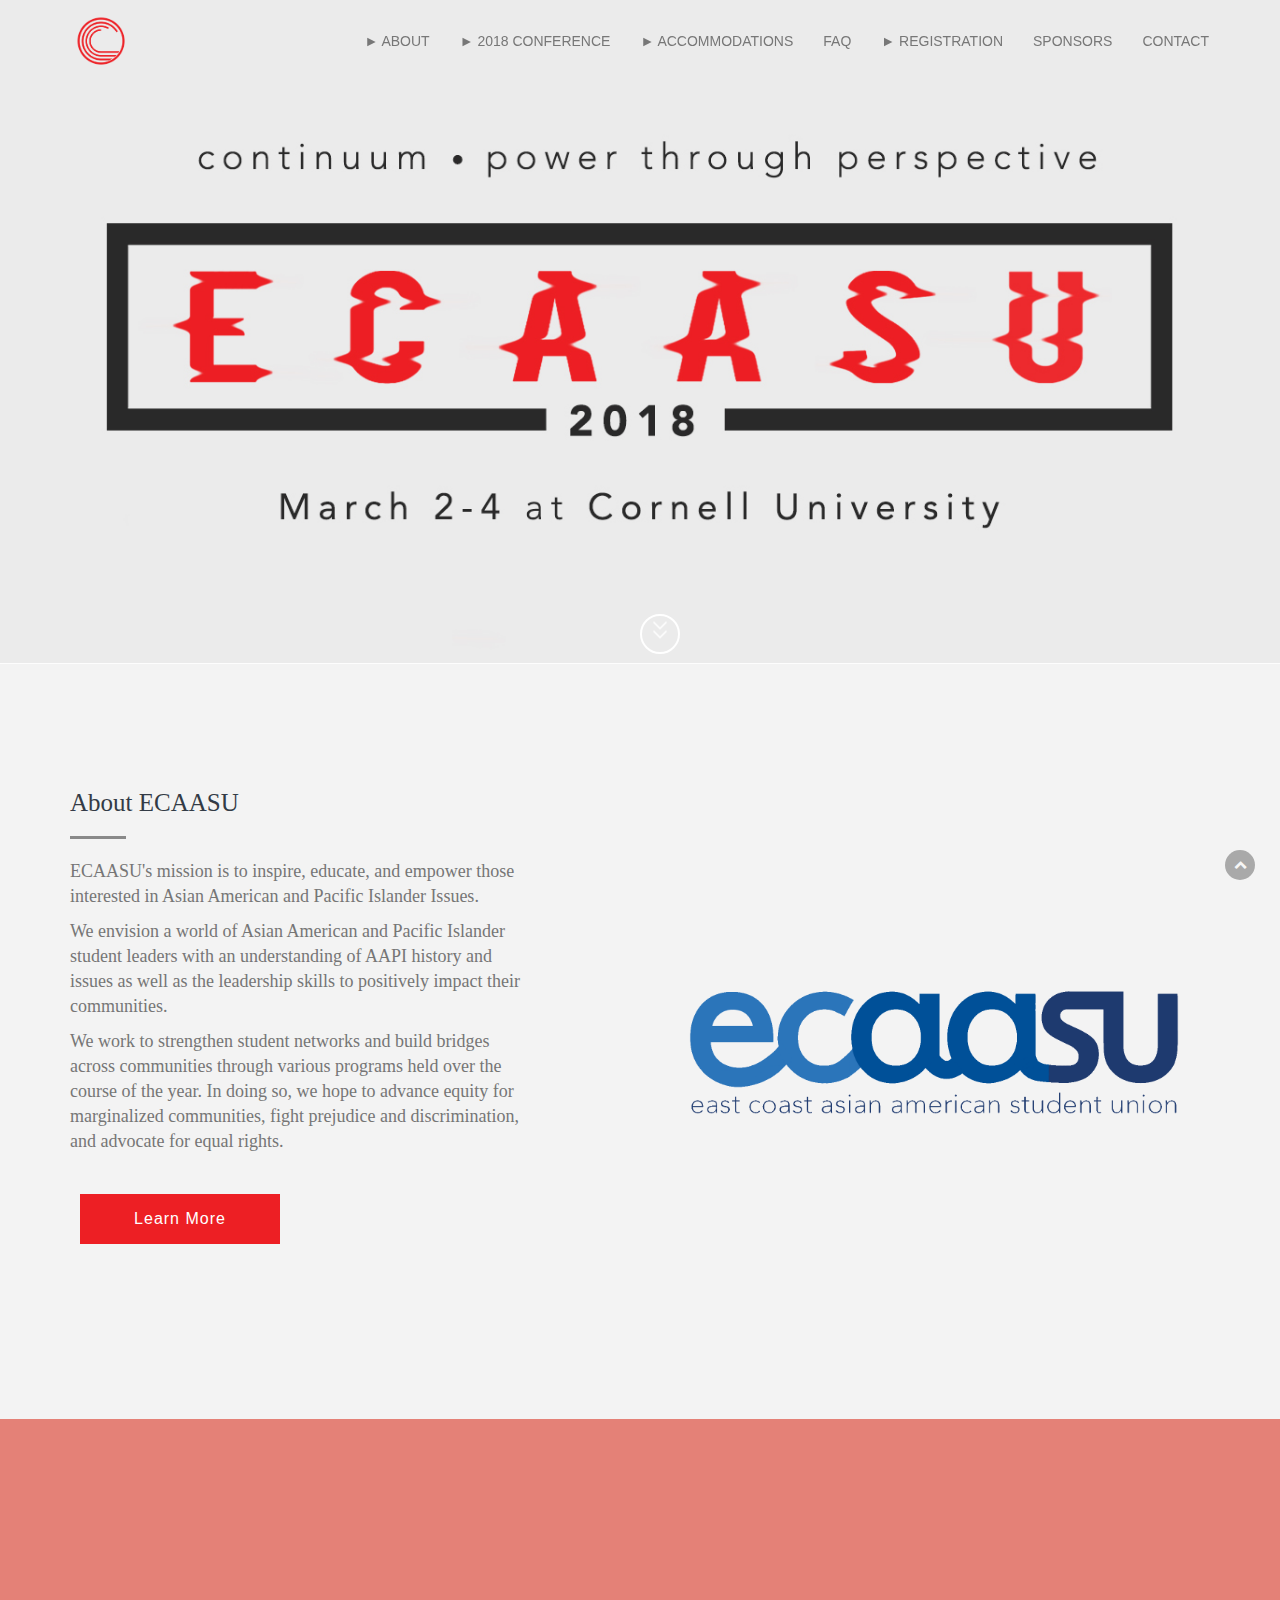
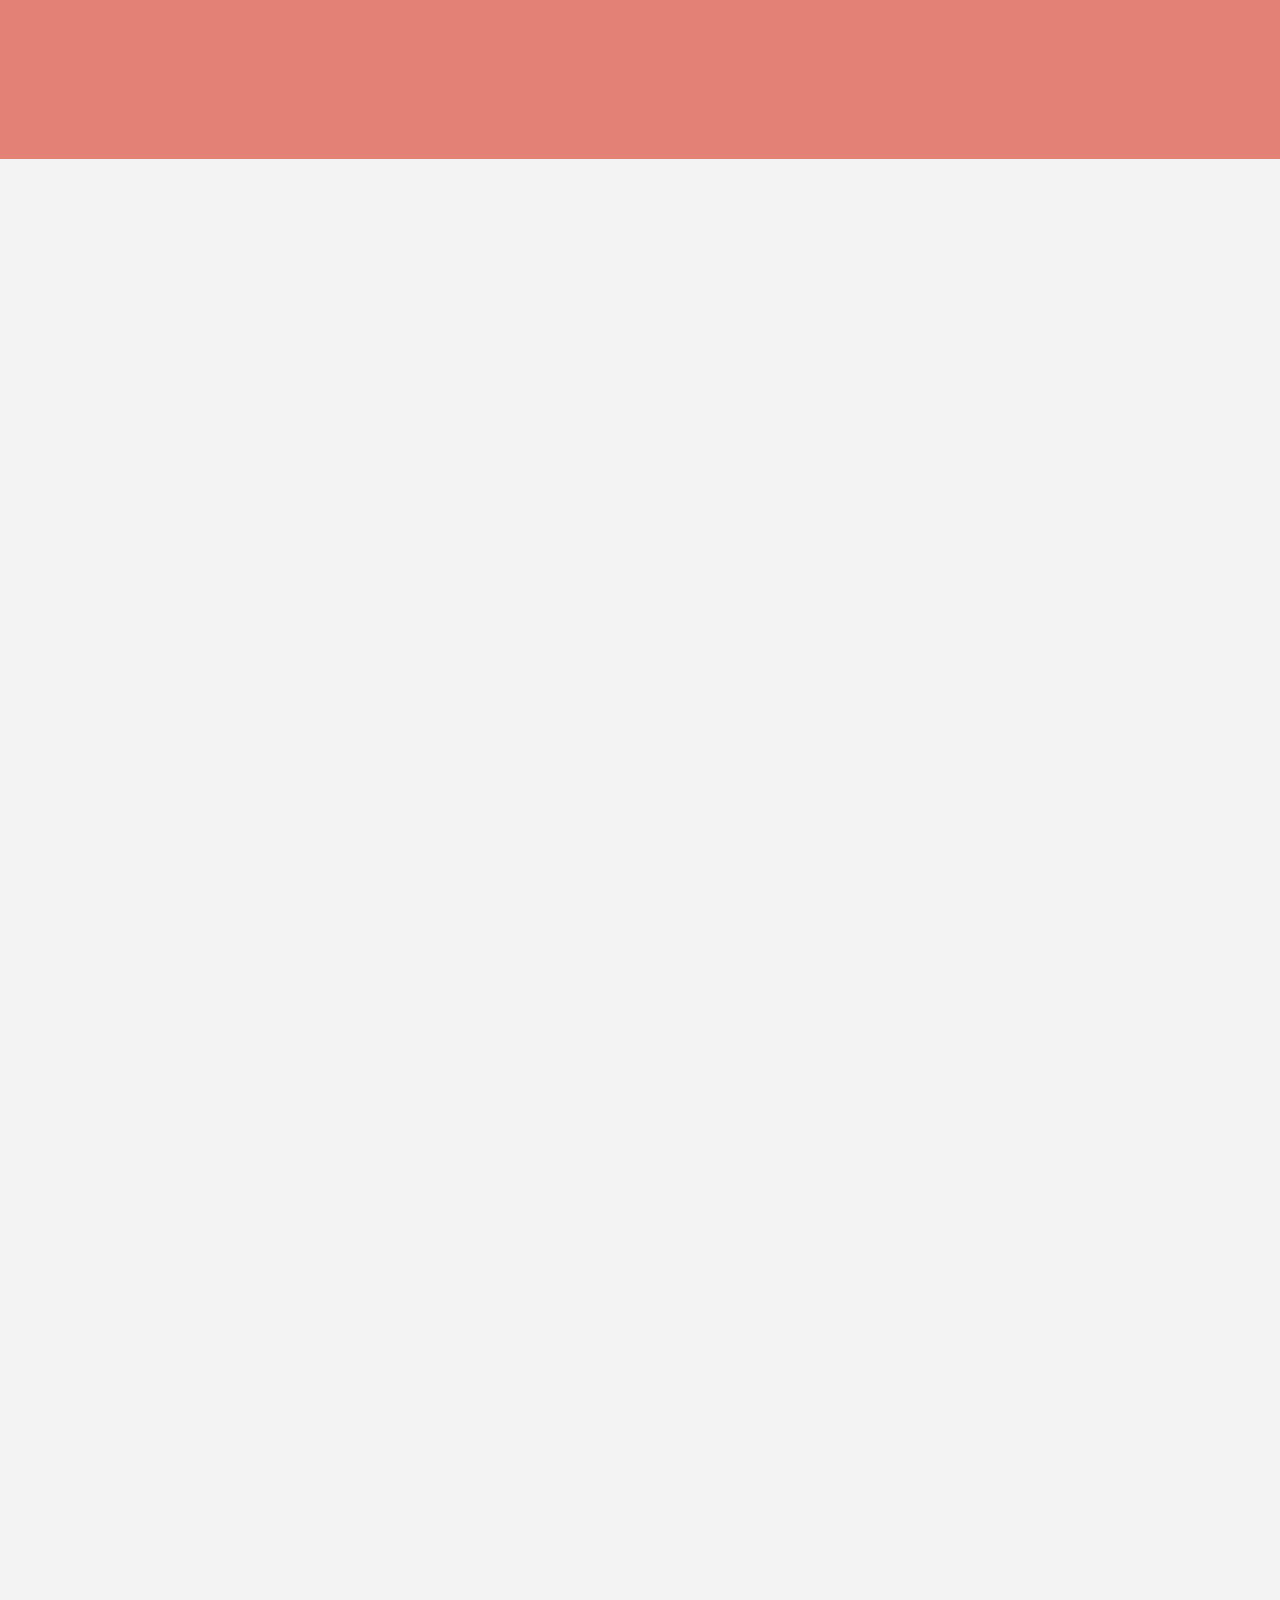
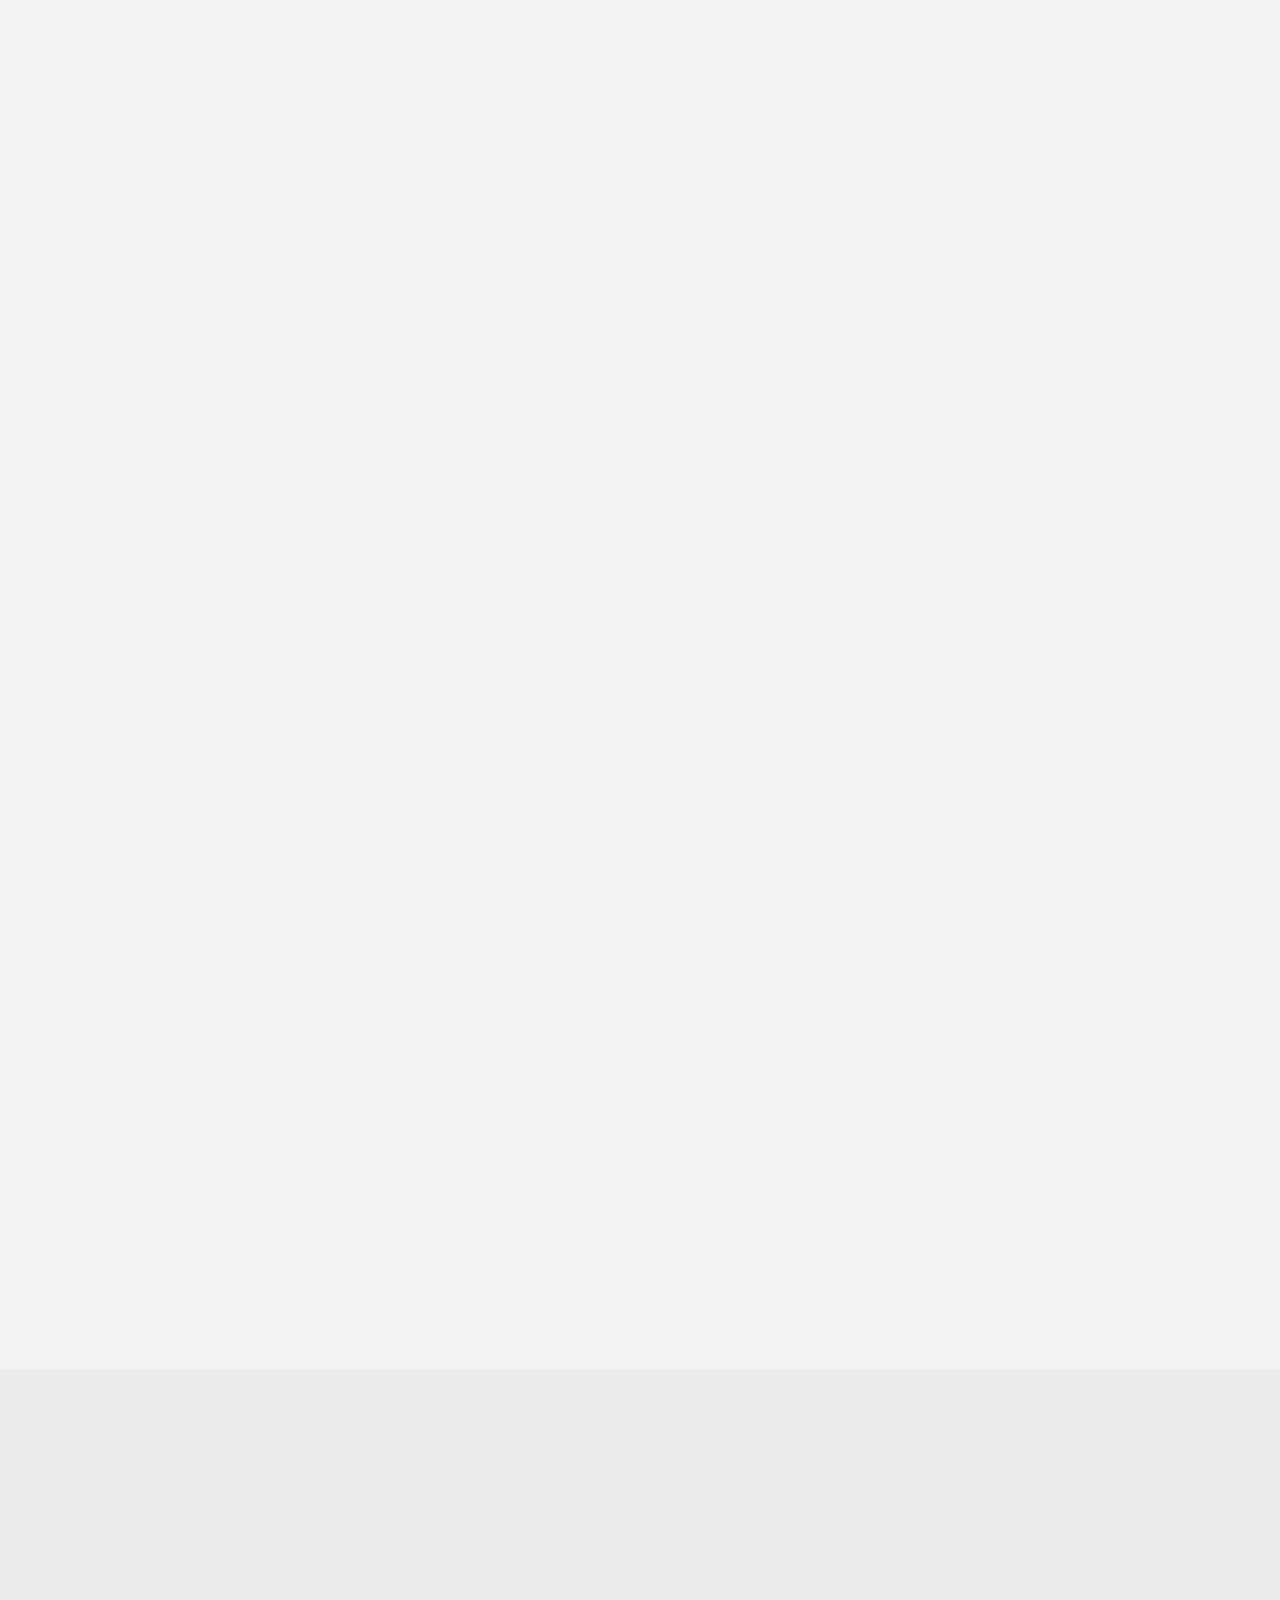
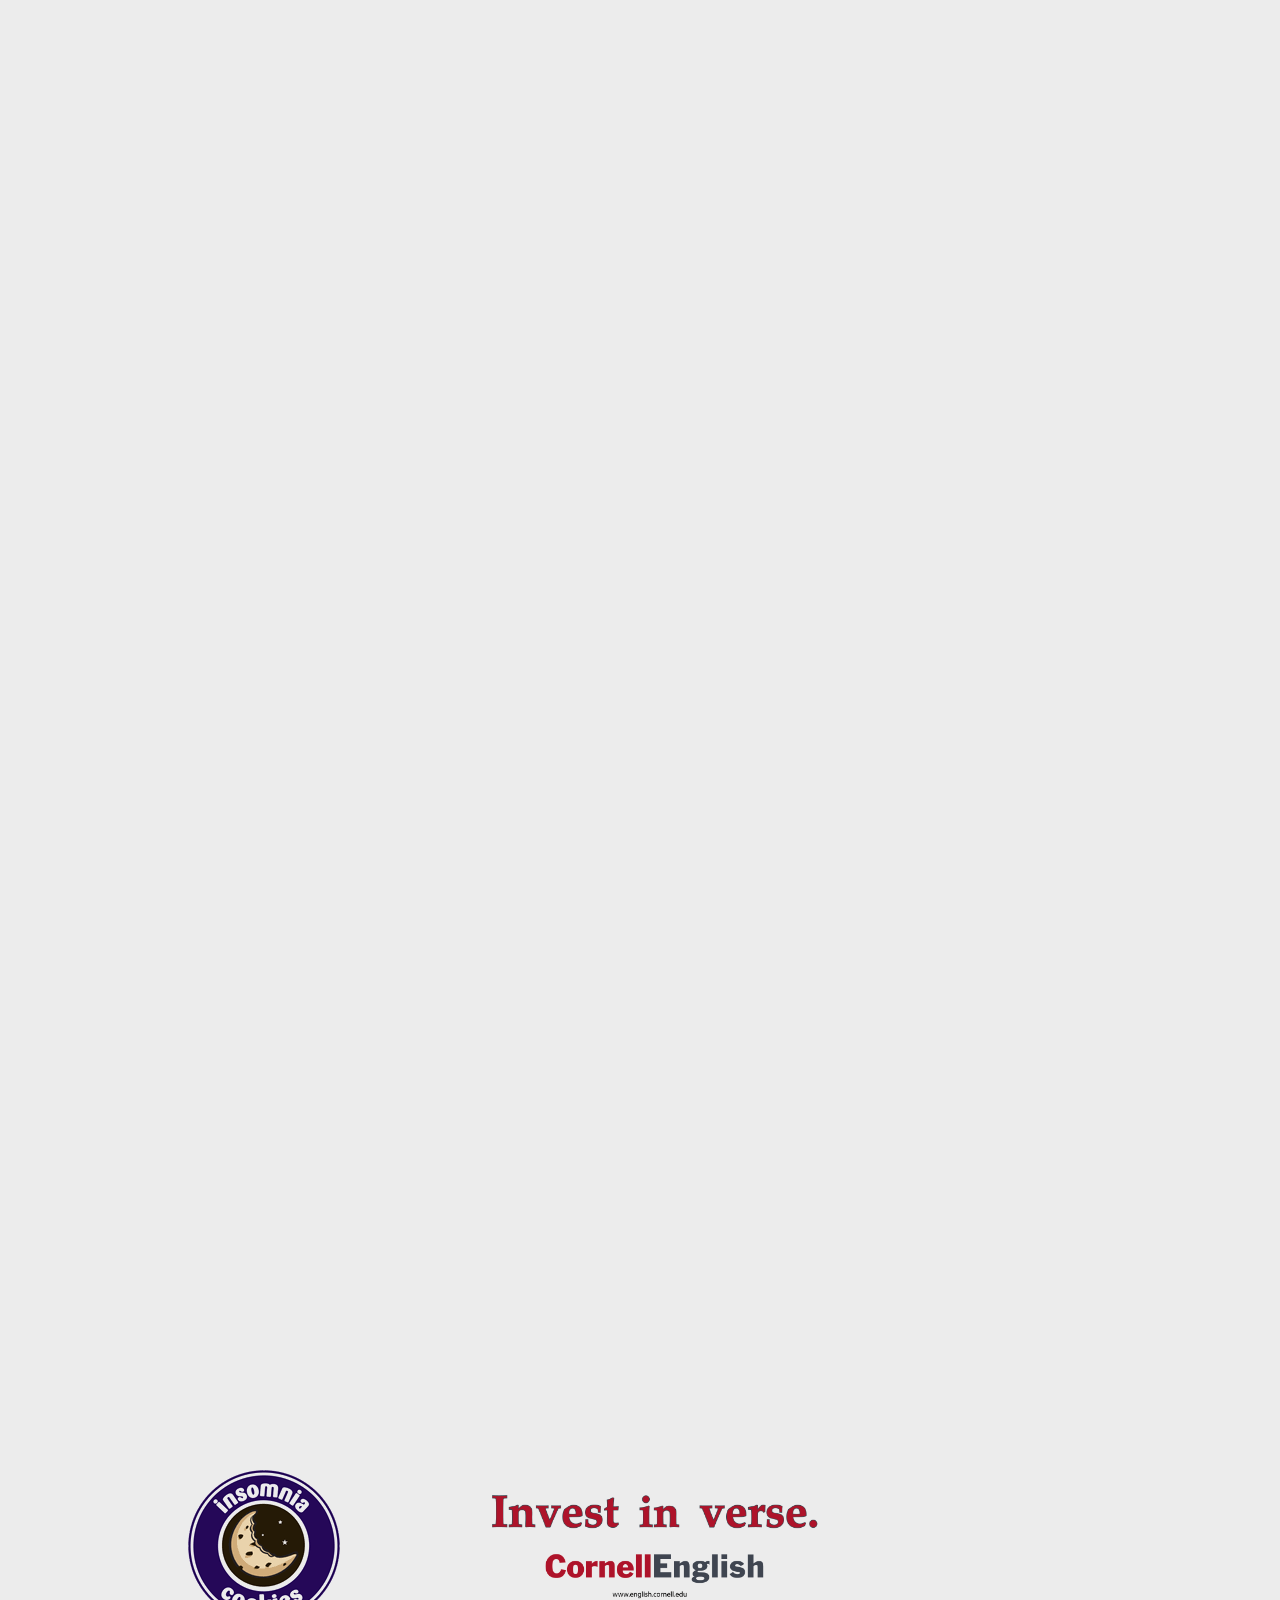
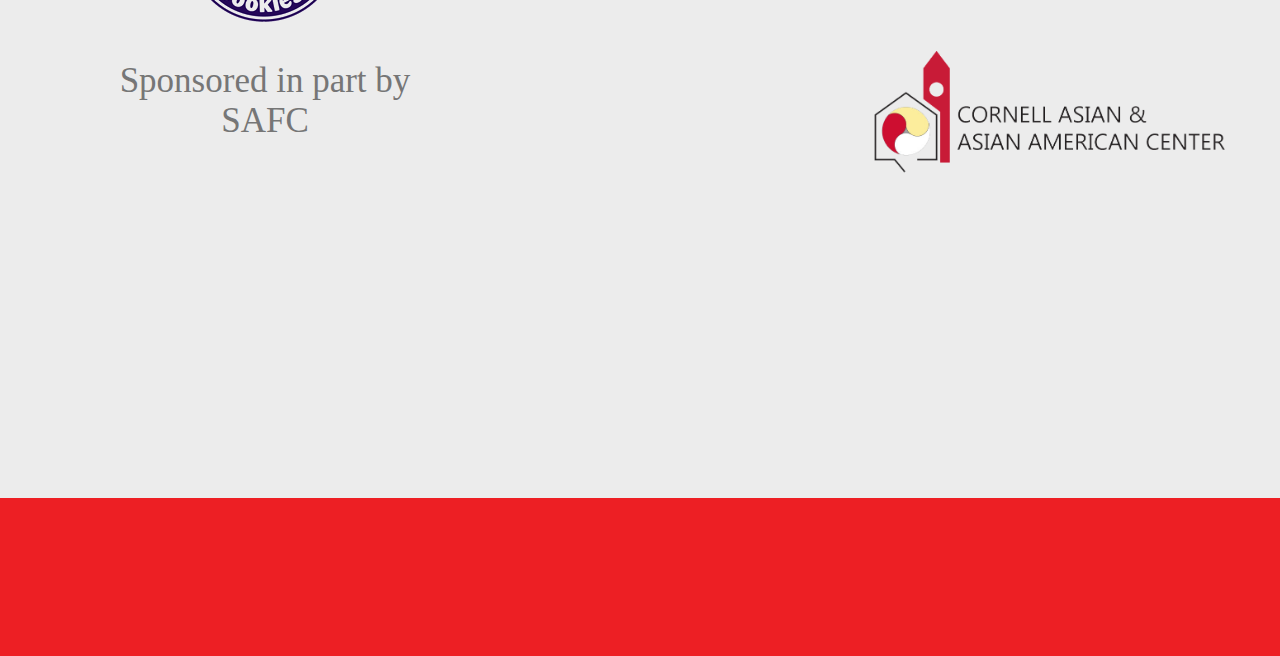
==== commit cb2611fc: "faq update" ====
--- a/index.html
+++ b/index.html
@@ -425,12 +425,12 @@
 					</div>
 					<div class="col-lg-6 col-md-6 col-sm-6 col-xs-12">
 						<div class="single_service">
-							<h4>Who can attend ECAASU?</h4>
+							<h4>Is Conference still happening?</h4>
 							<div class="separator floatright"></div>
-							<p>Technically, anyone! Although our conference is primarily aimed towards educating and empowering Asian American undergraduate students on the East Coast, we welcome any and all attendees who are interested in Asian American issues. This means that graduate students, graduated students, high schoolers (and their chaperones), community members, and non-Asian American students can attend the conference.</p>
-							<h4 style="margin-top: 4%;">How much does it cost?</h4>
+							<p>YES - Friday events are cancelled and Saturday events have been rescheduled. New schedules will be available on the website, app, and in a print-out (not the booklet) in your registration packet.</p>
+							<h4 style="margin-top: 4%;">Where do I register?</h4>
 							<div class="separator floatright"></div>
-							<p>You can still sign up for our late registration for $75!</p>
+							<p>On Friday, registration will ONLY be held at Hotel Ithaca from 5 PM - 12 AM. Attendees who are unable to make it to registration at this time can register on Saturday in Klarman Hall, starting at 8 AM and until 4:30PM.</p>
 						</div>
 					</div>
 				</div>
@@ -440,13 +440,13 @@
 				<div class="single_service_area single_service_area_three wow fadeIn" data-wow-duration="3.5s">
 					<div class="col-lg-5 col-md-5 col-sm-5 col-xs-12 col-lg-offset-1 col-md-offset-1 col-sm-offset-1">
 						<div class="single_service">
-							<h4>Can groups register?</h4>
+							<h4>Where can I get updates?</h4>
 							<div class="separator floatright"></div>
-							<p>Groups get a 5% discount off regular registration price. In order to qualify for this group rate, you must have 15 or more people in your group. One person — designated as the group leader — must fill out the <a href="http://bit.ly/ecaasu2018groupsignup">group sign-up form</a>. After receiving a group code, individual members of the group can register via our <a href="http://bit.ly/ecaasu2018groupregistration">group registration form</a>.</p>
-							<h4 style="margin-top: 4%;">What kind of workshops/performers will be at ECAASU 2018?</h4>
+							<p>Make sure to check our Facebook page (link) for updates. The app will also have updates posted on the homepage under “Announcements.”</p>
+							<h4 style="margin-top: 4%;">What is the new shuttle bus schedule?</h4>
 
 							<div class="separator floatright"></div>
-							<p> Check out our program <a href="programming.html">here</a> to read more about the speakers, performers, and workshops that will be held at ECAASU 2018. Follow our <a href="https://www.facebook.com/ECAASUConference/" target="_blank">Facebook page</a> for updates!</p>
+							<p> Buses will be unavailable on Friday, but are expected to be running on Saturday as planned. Check Facebook, etc. for updates.</p>
 						</div>
 					</div>
 					<div class="col-lg-5 col-md-5 col-sm-5 col-xs-12">
@@ -461,33 +461,37 @@
 					</div>
 					<div class="col-lg-6 col-md-6 col-sm-6 col-xs-12">
 						<div class="single_service">
-							<h4>What will the schedule look like?</h4>
+							<h4>What are <i>wind, fire, earth,</i> and <i>air</i> on our nametags?</h4>
 							<div class="separator floatright"></div>
-							<p>The conference will start in the afternoon on Friday March 2nd, with an opening ceremony and social activities. Programming on Saturday March 3rd will last all day, with workshops, performances, networking opportunities, speakers, and much more! There will be no official conference activities on Sunday March 4th; most non-Ithaca attendees will use this as a travel day, but attendees are welcome to socialize and explore Ithaca if they so choose. Check out the details for our  schedule <a href="schedule.html">here</a>!</p>
-							<!-- <h4 style="margin-top:4%;">How do I host a workshop?</h4>
-							<div class="separator floatright"></div>
-							<p style="margin-bottom:4%;">In order to facilitate a workshop at the conference, attendees must fill out <a href="http://bit.ly/ecaasu2018workshops" target="_blank">this application</a>. Up to three individuals may facilitate a workshop. After an application has been submitted, our Conference Team will review the application and notify the applicant(s) if they have been selected for a further video interview. Applications are being reviewed and accepted on a rolling basis until February 3rd at noon. Interviews are projected to conclude shortly after that.</p> -->
-						</div>
-					</div>
-				</div>
-			</div>
-			<!-- <div class="row">
+							<p>Every ID tag has a symbol that indicates where you’ll be assigned to go for lunch and dinner. </p>
+							<p>Fire: Klarman (lunch), Physical Sciences Building Atrium (banquet) </p>
+							<p>Water: Klarman (lunch), Klarman (banquet) </p>
+							<p>Air: Physical Sciences Building Atrium (lunch), Biotechnology G10 (banquet)</p>
+							<p>Earth: Physical Sciences Building Atrium (lunch), Duffiled Hall Atrium (banquet)
+							</p>
+						</div>
+					</div>
+				</div>
+			</div>
+			<div class="row">
 				<div class="single_service_area single_service_area_three wow fadeIn" data-wow-duration="3.5s">
 					<div class="col-lg-5 col-md-5 col-sm-5 col-xs-12 col-lg-offset-1 col-md-offset-1 col-sm-offset-1">
 						<div class="single_service">
-							<h4>Do workshop facilitators have to pay to attend the conference?</h4>
+							<h4>When/where are workshops?</h4>
 							<div class="separator floatright"></div>
-							<p>As a courtesy, accepted workshop facilitators will have the option to pay $40 if they wish to attend the opening and closing ceremonies, lunch, and dinner banquet. We are advising workshop applicants to register and pay via <a href="bit.ly/ecaasu2018register" target="_blank">bit.ly/ecaasu2018register</a> during the regular registration period if they are set on attending the conference, as we understand that some people may need to secure travel and lodging before the review process concludes. If you register for the conference and your workshop is approved, you will be reimbursed $25 or the full $65 depending on your preference to attend ceremonies, lunch, and dinner. If you do not wish to attend these events, your admittance to the rest of the conference will be waived.</a>.</p>
-							<h4 style="margin-top: 4%;"">Will travel/lodging be arranged for workshop facilitators?</h4>
+							<p>Refer to the website at ecaasu2018.org/programming for workshops and locations</p>
+							<h4 style="margin-top: 4%;">How should I deal with this weather?</h4>
 							<div class="separator floatright"></div>
-							<p>Travel and lodging for workshop facilitators will not be formally arranged by the Conference Team, but team members will work to ensure that all facilitators are able to secure travel, lodging, and transportation for the conference. For questions about affordable travel and lodging options for facilitators, please email eunnuri.yi@ecaasu.org.</p>
+							<p>Dress warmly, and with coverage for your ears, nose, and fingers. Waterproof shoes with grip are preferable. </p>
+							<p>Walk like a penguin to avoid falls! </p>
+							<p>Source: http://www.dhses.ny.gov/oem/safety-info/winter/outdoor.cfm </p>
 						</div>
 					</div>
 					<div class="col-lg-5 col-md-5 col-sm-5 col-xs-12">
 						<img style="margin-right:7.5%" src="imgs/cornell4.jpg" height="337px" width="auto">
 					</div>
 				</div>
-			</div> -->
+			</div>
 		</div>
 
 	</section>
@@ -540,14 +544,22 @@
 				</div>
 			</div>
 			<div class="row">
+				<div class="col-lg-4 col-md-4 col-sm-6 col-xs-6" id="spon-text" style="margin-top:30px;">
+					<p> Sponsored in part by SAFC </p>
+				</div>
 				<div class="col-lg-4 col-md-4 col-sm-6 col-xs-6" id="spon-text">
-					<p> Sponsored in part by SAFC </p>
-				</div>
-				<div class="col-lg-4 col-md-4 col-sm-6 col-xs-6" id="spon-text">
-					<img class="img-fluid center-block" src="img/sponsors/tfa.jpg" alt = "">
+					<img class="img-fluid center-block" src="img/sponsors/tfa.png" alt = "">
 				</div>
 				<div class="col-lg-4 col-md-4 col-sm-6 col-xs-6" id="spon-text">
 					<img class="img-fluid center-block" src="img/sponsors/A3C.png" alt = "">
+				</div>
+			</div>
+			<div class="row">
+				<div class="col-lg-offset-2 col-md-offset-2 col-sm-offset-0 col-lg-4 col-md-4 col-sm-6 col-xs-6" id="spon-text">
+					<img class="img-fluid center-block" src="img/sponsors/caasp.png" alt = "">
+				</div>
+				<div class="col-lg-4 col-md-4 col-sm-6 col-xs-6" id="spon-text">
+					<img class="img-fluid center-block" src="img/sponsors/impressink.png" alt = "">
 				</div>
 			</div>
 
--- a/css/style.css
+++ b/css/style.css
@@ -186,7 +186,7 @@
 
 h4 {
 	font-size: 24px;
-	line-height: 26px;
+	/* line-height: 26px; */
 	font-weight: 300;
 	font-family:'Freight-Sans';
 	text-transform: uppercase;
@@ -398,8 +398,14 @@
 .main_menu_bg .default .navbar-nav>.active>a, .navbar-default .navbar-nav>.active>a:hover, .navbar-default .navbar-nav>.active>a:focus{
 	color:#ed1f24;
 	background-color:transparent;
-
-}
+}
+
+@media only screen and (max-width: 765px){
+    .navbar-collapse {
+        background-color: #fff;
+    }
+}
+
 
 /*.navbar-nav ul {
   list-style: none;
@@ -1376,6 +1382,14 @@
     color:#ed1f24;
 }
 
+.schedule h4 {
+    font-family:'Avenir-Book';
+    font-size:25px;
+    color:#ed1f24;
+    margin: 30px 0px ;
+    text-transform:none;
+}
+
 
 #day div{
 	/*outline: 1px solid #ed1f24;*/
@@ -1651,6 +1665,7 @@
 	font-style:italic;
 	font-size:22px;
 	line-height:100%;
+    margin-top:0px;
 }
 
 .work-desc h3 {
@@ -1683,3 +1698,12 @@
     text-transform:none;
     text-align:right;
 }
+
+#caucus h6{
+    font-family: 'Avenir-XLight';
+    font-size:18px;
+    text-transform:none;
+    text-align:right;
+    color: #ed1f24;
+    margin-top:6px;
+}
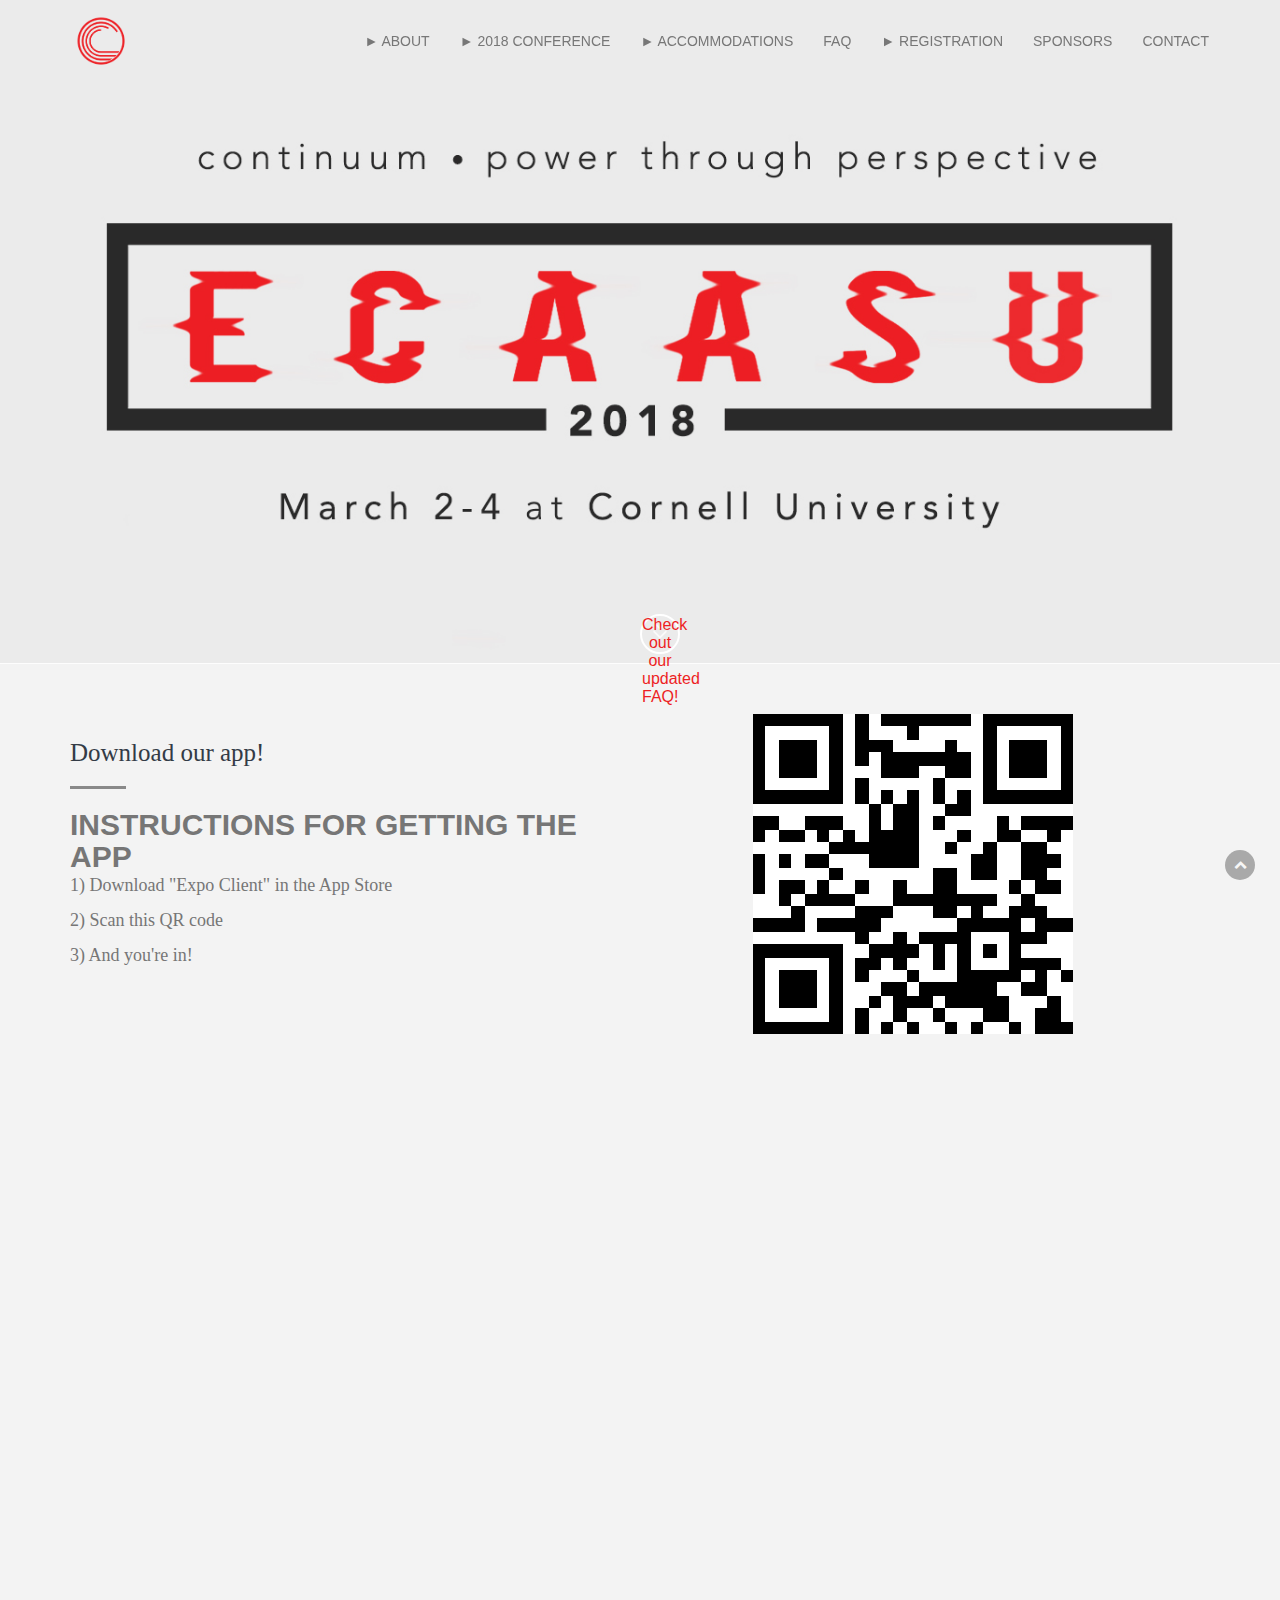
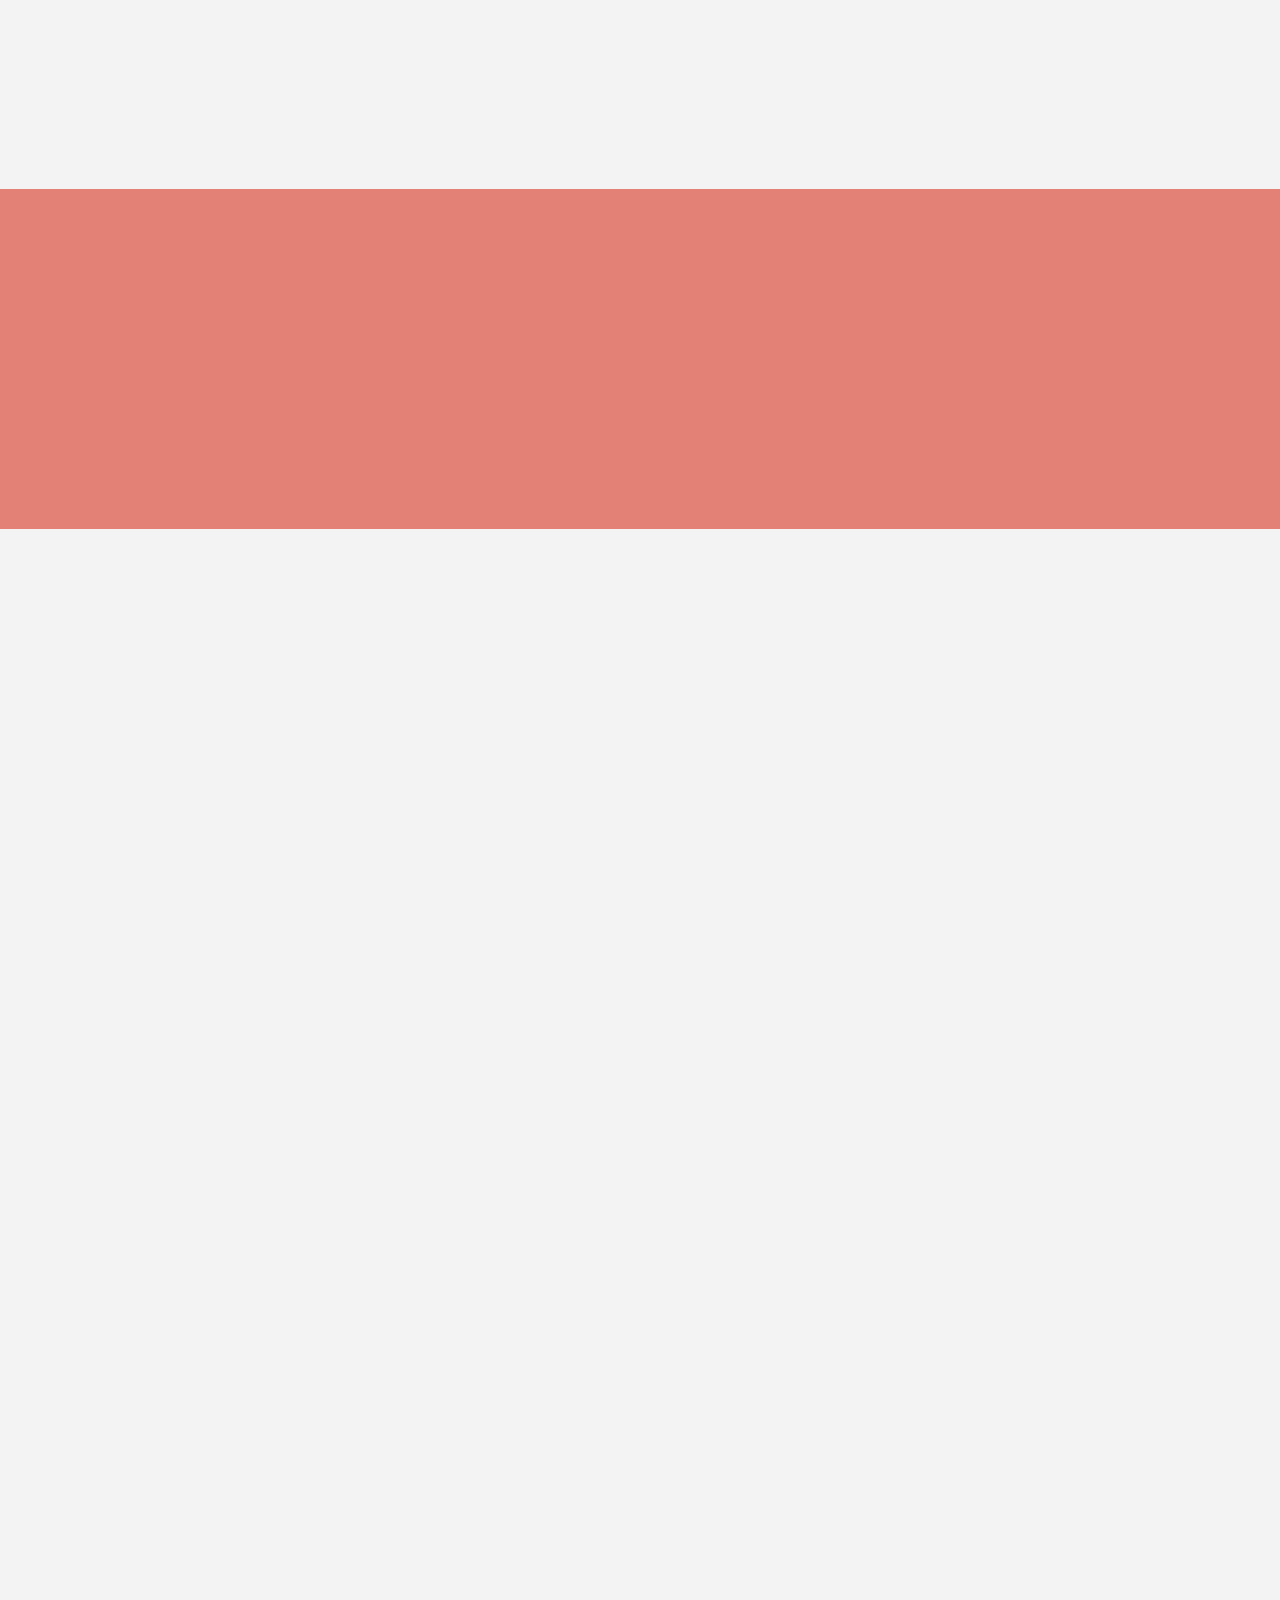
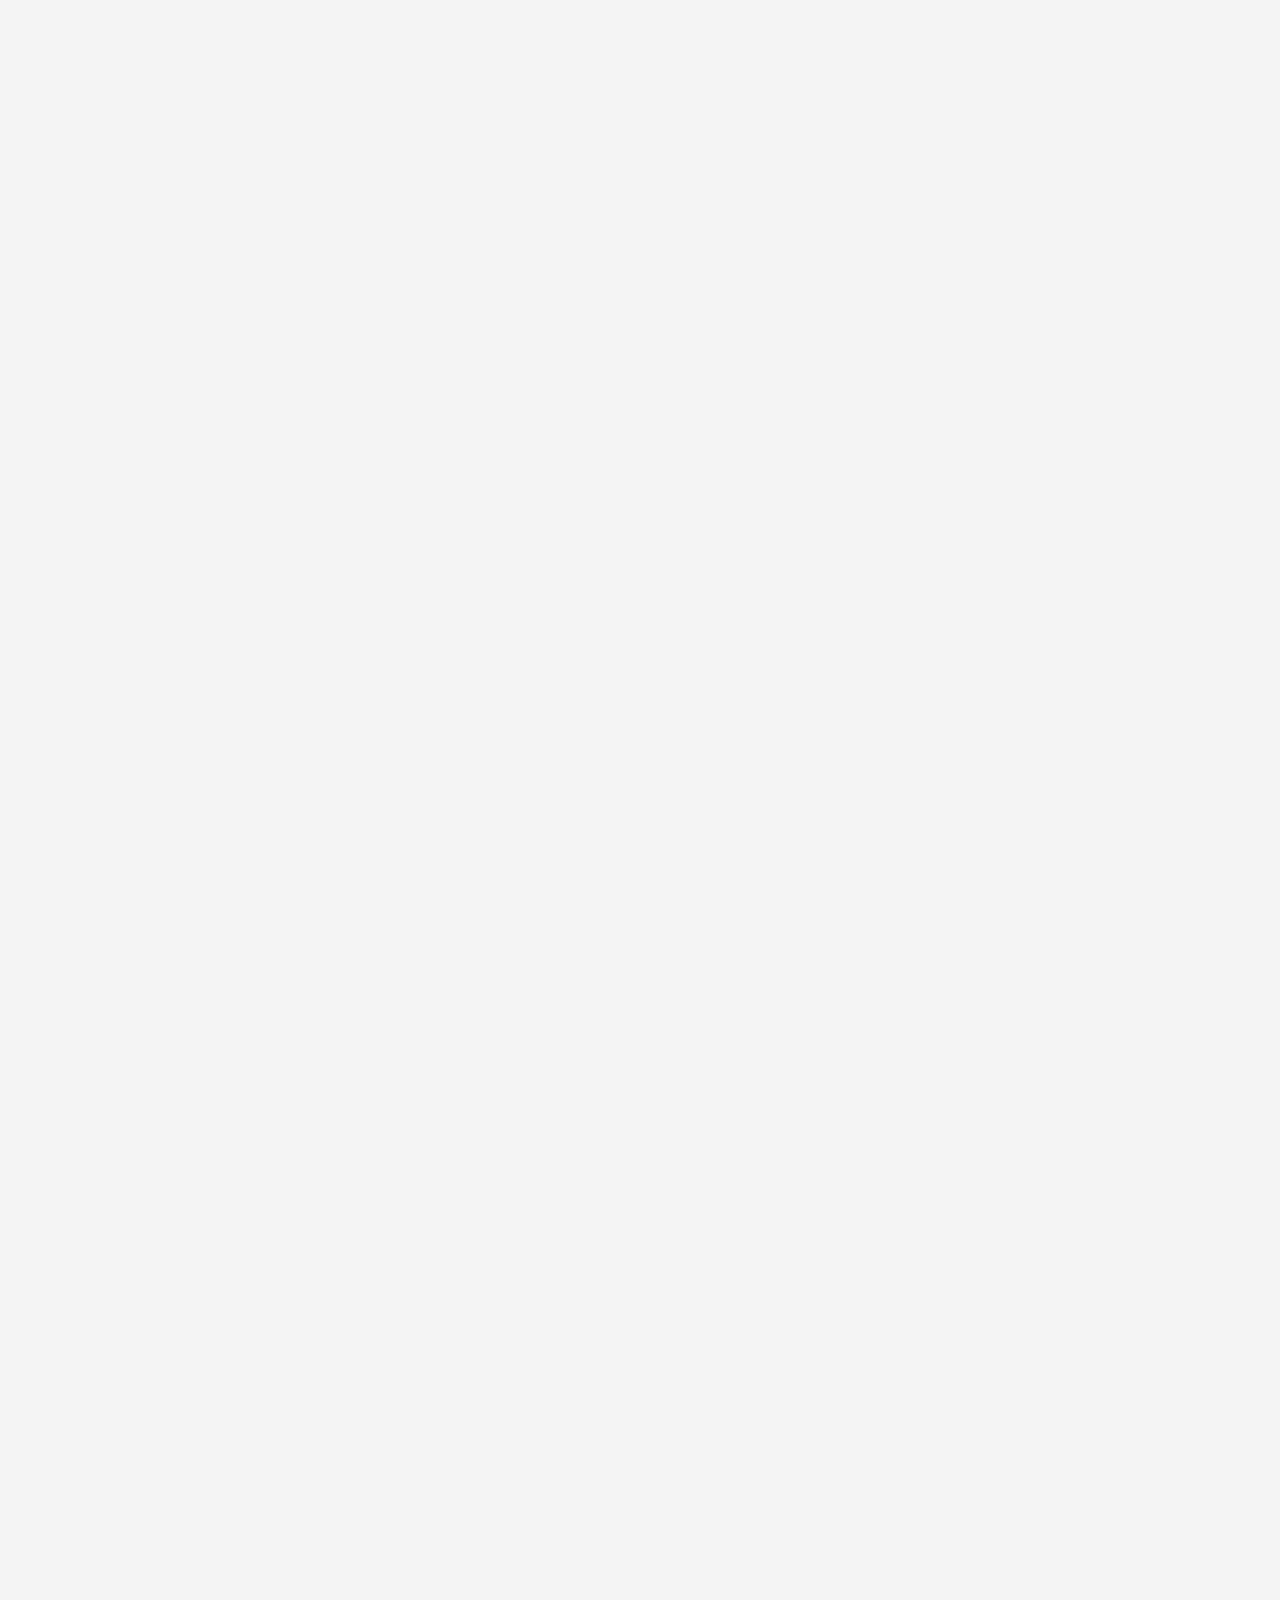
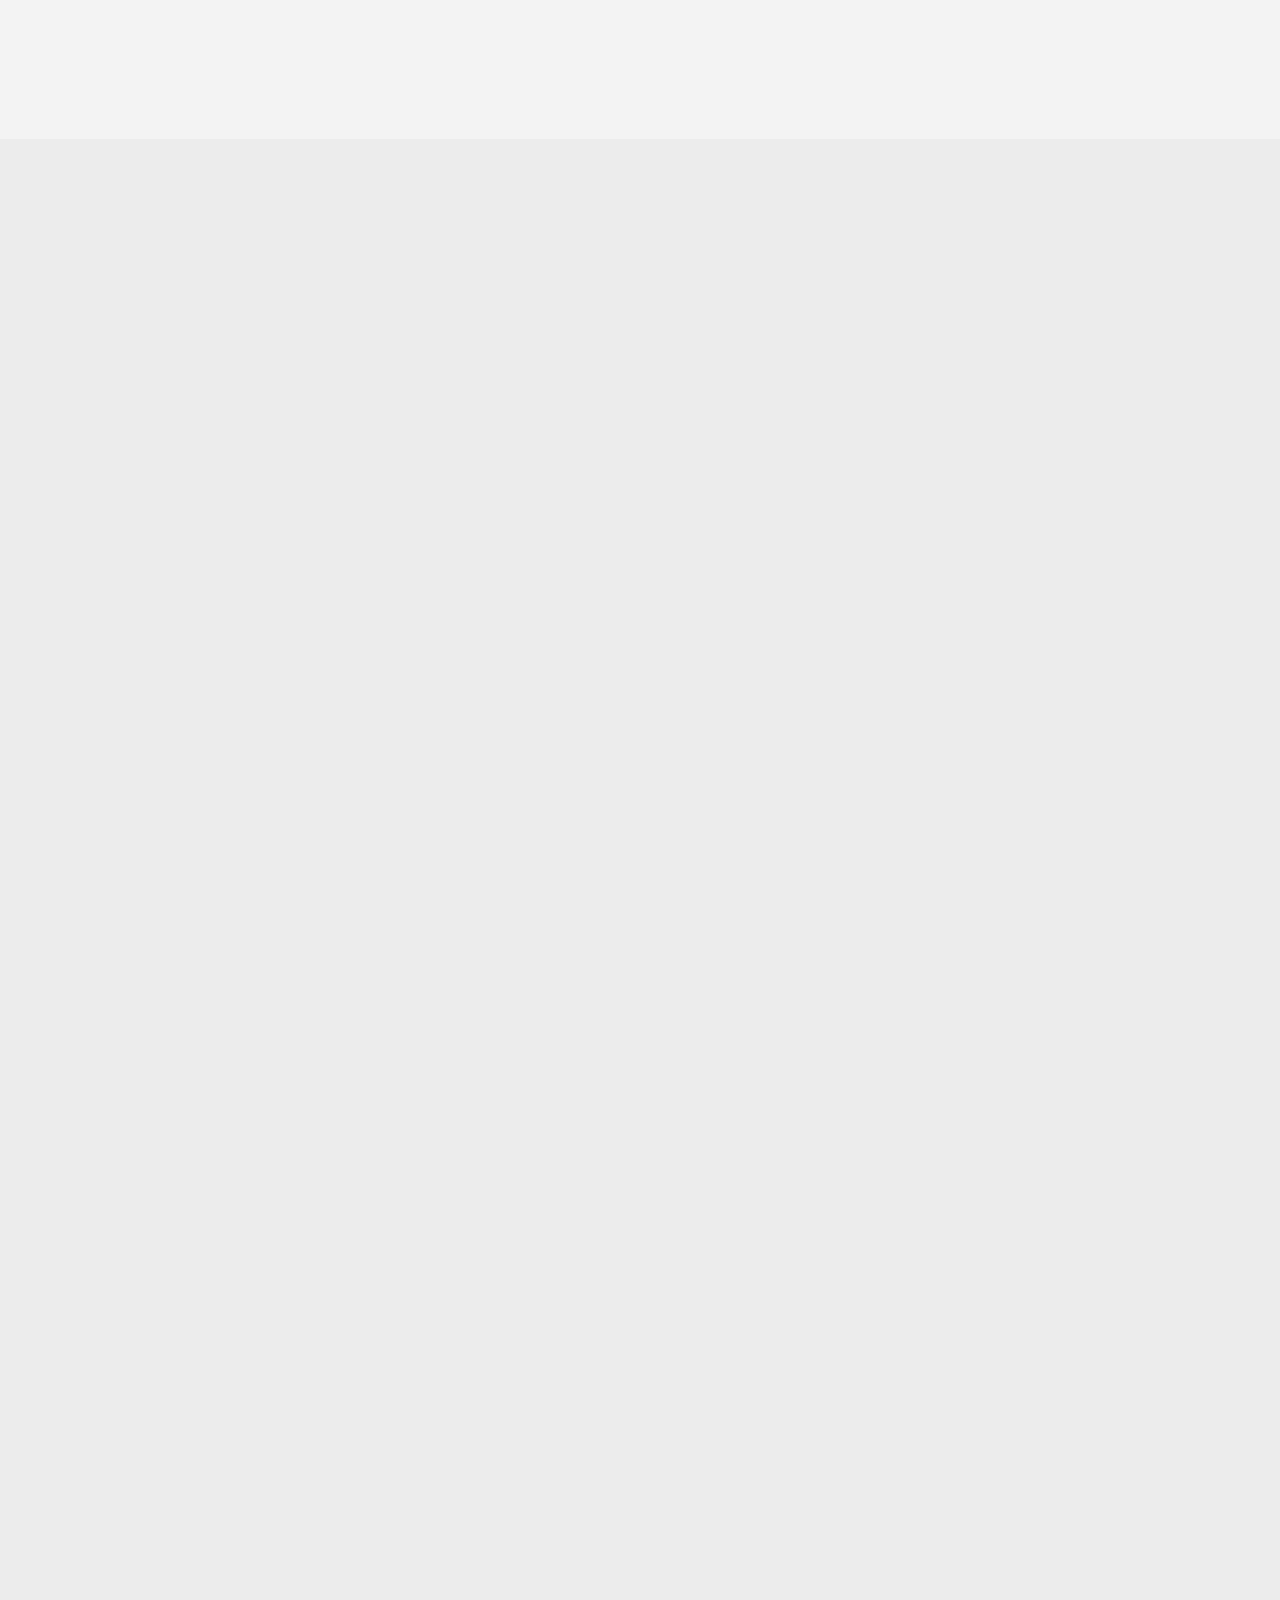
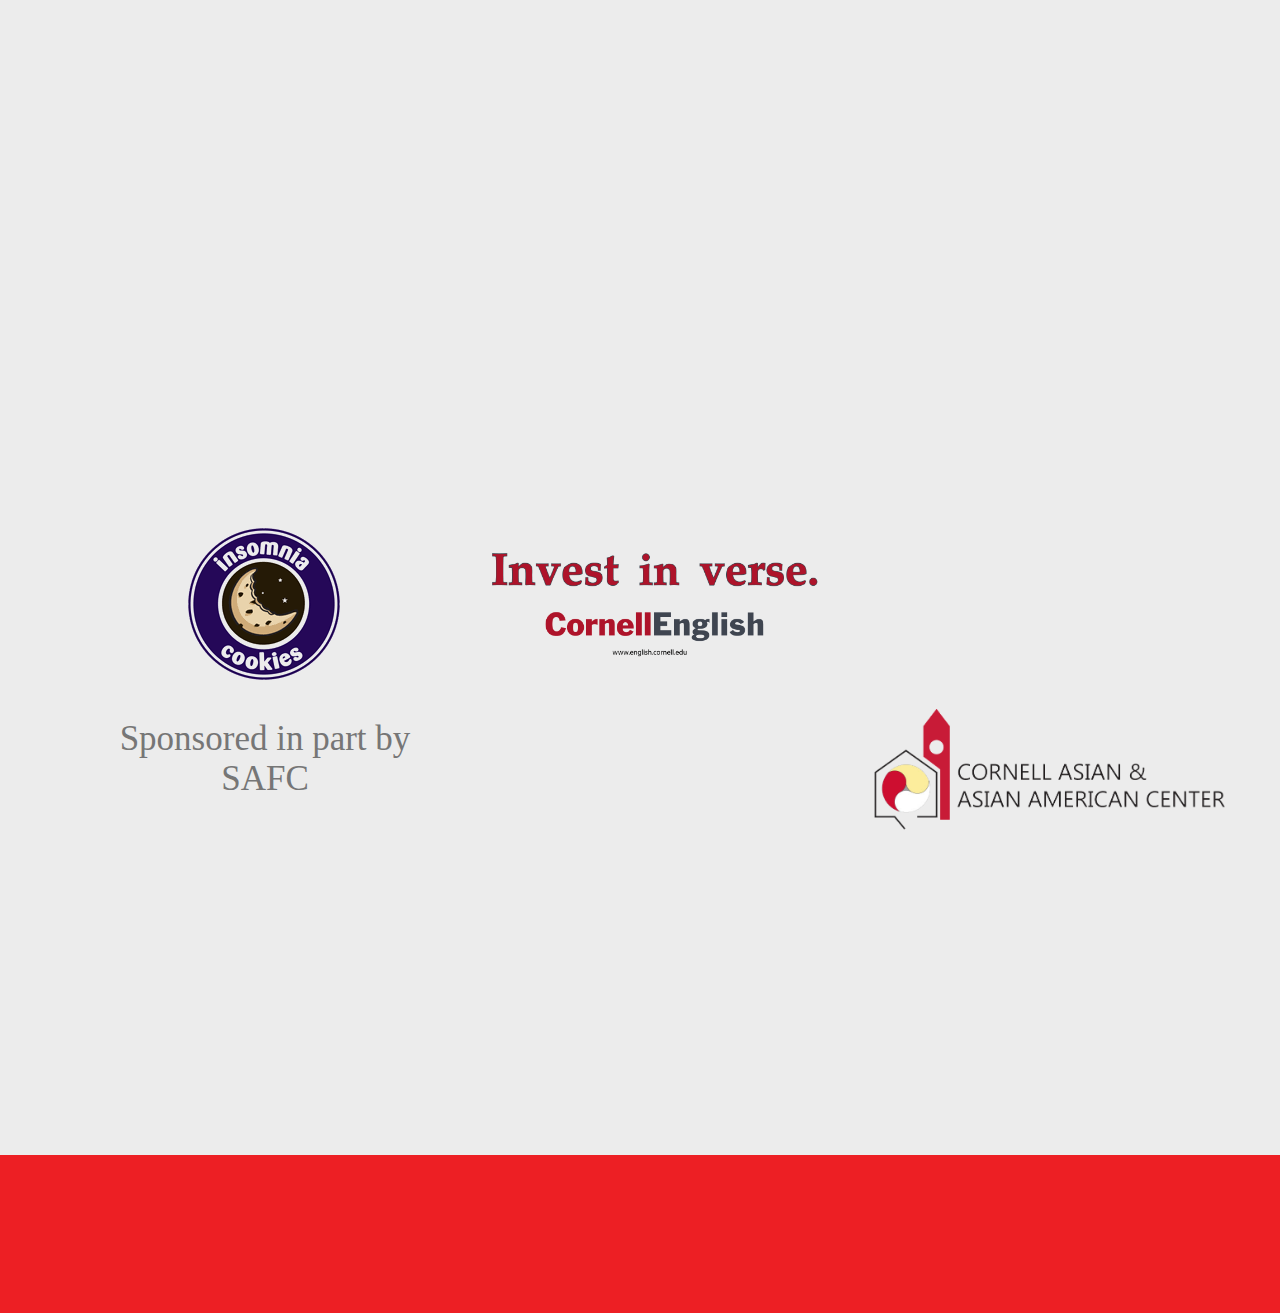
==== commit 65f4c345: "add qr code" ====
--- a/index.html
+++ b/index.html
@@ -41,9 +41,9 @@
 							<span class="icon-bar"></span>
 							<span class="icon-bar"></span>
 						 </button>
-						 <a class="navbar-brand" href="index.html">
+						 <a class="navbar-brand" href="#banner">
 							<div class="logo">
-								<img src="imgs/logo.png" href="index.html"/>
+								<img src="imgs/logo.png" href="#banner"/>
 							</div>
 						 </a>
 						</div>
@@ -63,6 +63,7 @@
 								<div class="dropdown-content">
 									<a href="schedule.html">Schedule</a>
 									<a href="programming.html">Programming</a>
+									<a href="updates.html">Conference UPDATES</a>
 								</div>
 
 							</li>
@@ -114,7 +115,8 @@
 
 
 					<div class="scrolldown">
-						<a href="#abouts" class="scroll_btn"></a>
+
+						<a href="#faq" class="scroll_btn"><p>Check out our updated FAQ!</p></a>
 					</div>
 				</div>
 
@@ -123,6 +125,33 @@
 		</div>
 	</section><!-- End of Banner Section -->
 
+	<section name="#QRCode" id="QRCode" class="QRCode">
+		<div class="container">
+			<div class="row top-buffer">
+				<div class="main_abouts_content">
+					<div class="col-md-6 col-sm-6 col-xs-12">
+						<div class="single_abouts wow fadeInLeft" data-wow-duration="1s">
+							<h2>Download our app!</h2>
+							<div class="separator2"></div>
+							<h3> Instructions for getting the app</h3>
+							<p>1) Download "Expo Client" in the App Store</p>
+							<p>2) Scan this QR code</p>
+							<p>3) And you're in!</p>
+
+							<!-- <a href="https://www.ecaasu.org/" class="btn pink-btn" target="_blank"> Learn More</a> -->
+						</div>
+					</div>
+
+
+					<div class="col-lg-offset-1 col-lg-5 col-md-5 col-sm-5 col-xs-offset-1 col-xs-10">
+						<div class="single_abouts wow fadeInRight" data-wow-duration="1s">
+							<img src="img/qrcode.png" alt="" />
+						</div>
+					</div>
+				</div>
+			</div>
+		</div>
+	</section>
 
 	<!-- ABOUT ECAASU-->
 	<section name="index.html#abouts" id="abouts" class="abouts">
@@ -461,7 +490,7 @@
 					</div>
 					<div class="col-lg-6 col-md-6 col-sm-6 col-xs-12">
 						<div class="single_service">
-							<h4>What are <i>wind, fire, earth,</i> and <i>air</i> on our nametags?</h4>
+							<h4>What are <i>water, fire, earth,</i> and <i>air</i> on our nametags?</h4>
 							<div class="separator floatright"></div>
 							<p>Every ID tag has a symbol that indicates where you’ll be assigned to go for lunch and dinner. </p>
 							<p>Fire: Klarman (lunch), Physical Sciences Building Atrium (banquet) </p>
@@ -492,6 +521,21 @@
 					</div>
 				</div>
 			</div>
+			<div class="row">
+				<div class="single_service_area single_service_area_one wow fadeIn" data-wow-duration="1.5s">
+					<div class="col-lg-5 col-md-5 col-sm-5 col-xs-12 col-lg-offset-1 col-md-offset-1 col-sm-offset-1">
+						<img src="imgs/cornell3.jpeg" height="337px" width="auto">
+					</div>
+					<div class="col-lg-6 col-md-6 col-sm-6 col-xs-12">
+						<div class="single_service">
+							<h4>Can I get a refund?</h4>
+							<div class="separator floatright"></div>
+							<p>We are so sorry that you are unable to attend the Conference this year. Right now, we are unable to accommodate refunds because we have already made non-refundable contracts with food vendors and our venue. However, we are still looking into our budget to see what we can do to help you all out. We understand it must be disappointing for you and we’ve ensured that the closing ceremony will be live-streamed. We will post the link on Facebook tomorrow before the ceremony. Please keep an eye on your email for any other updates from us as we figure out a solution.</p>
+						</div>
+					</div>
+				</div>
+
+			</div>
 		</div>
 
 	</section>
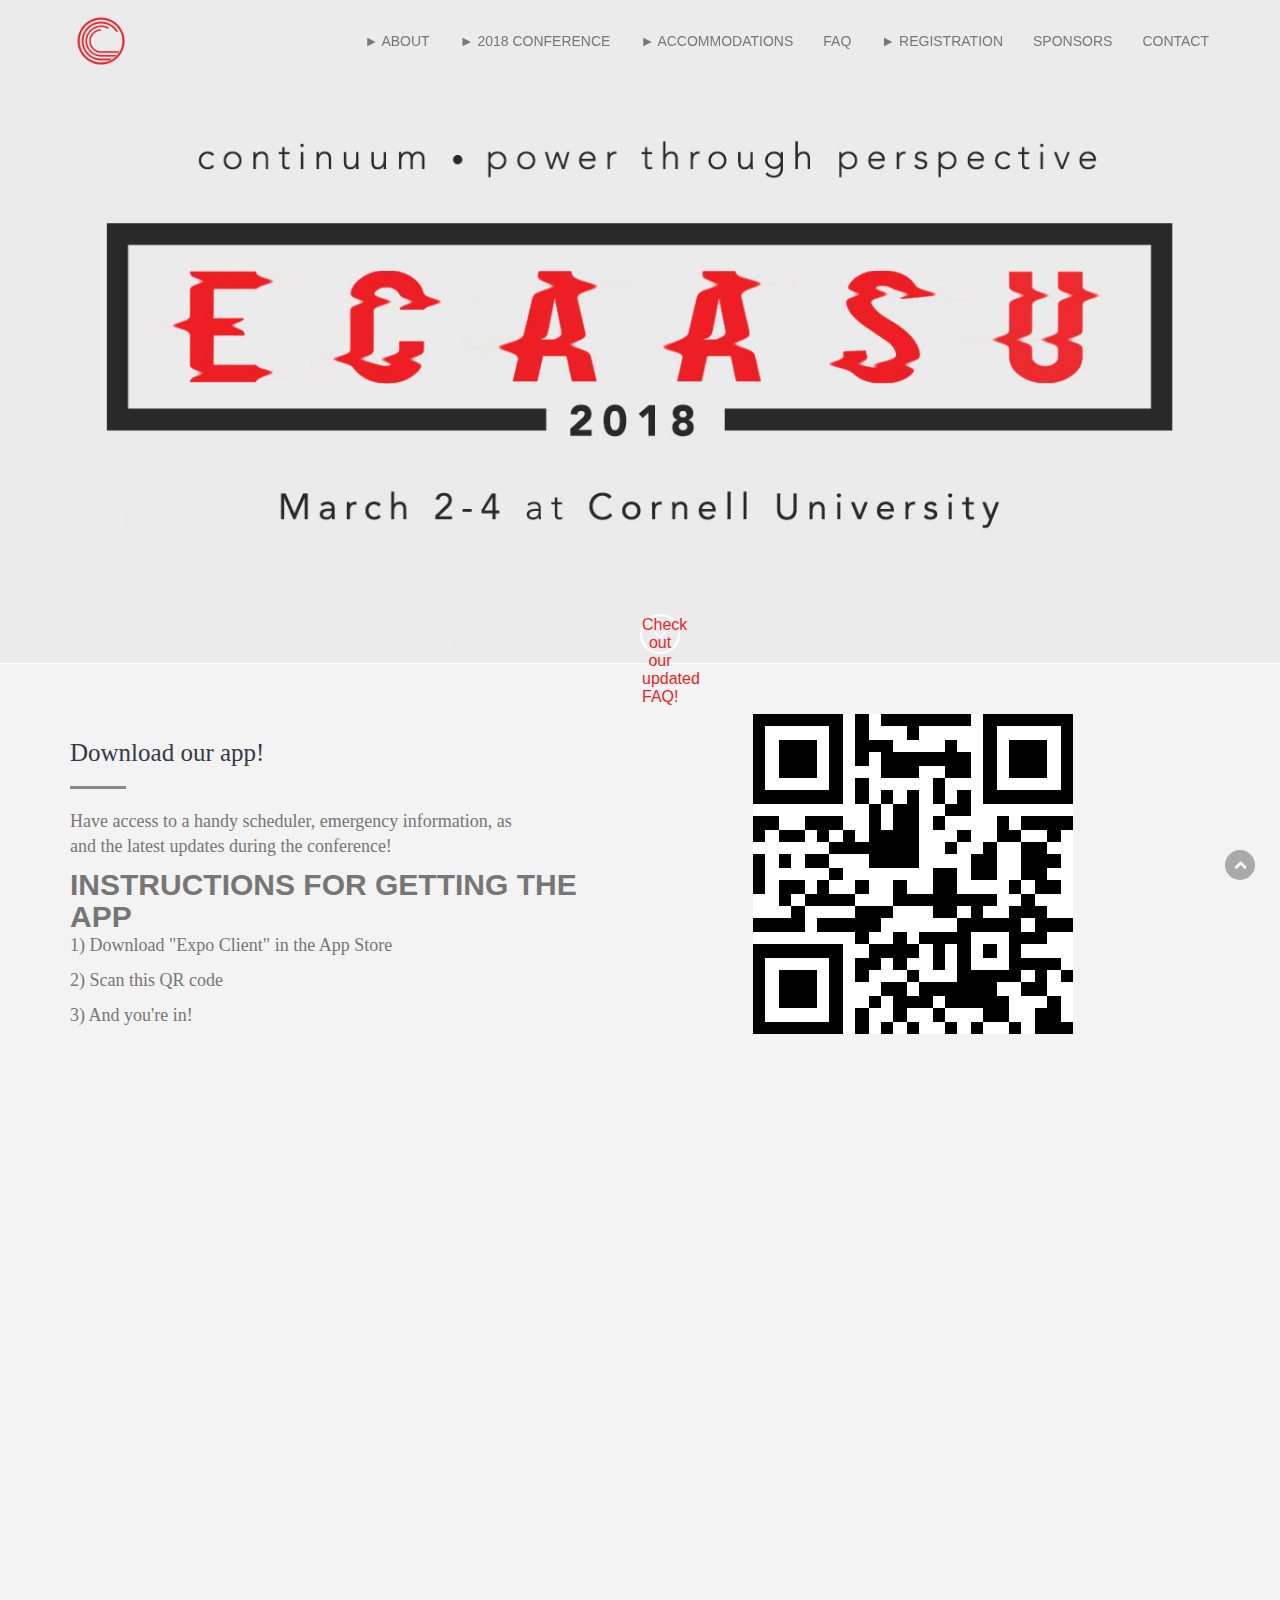
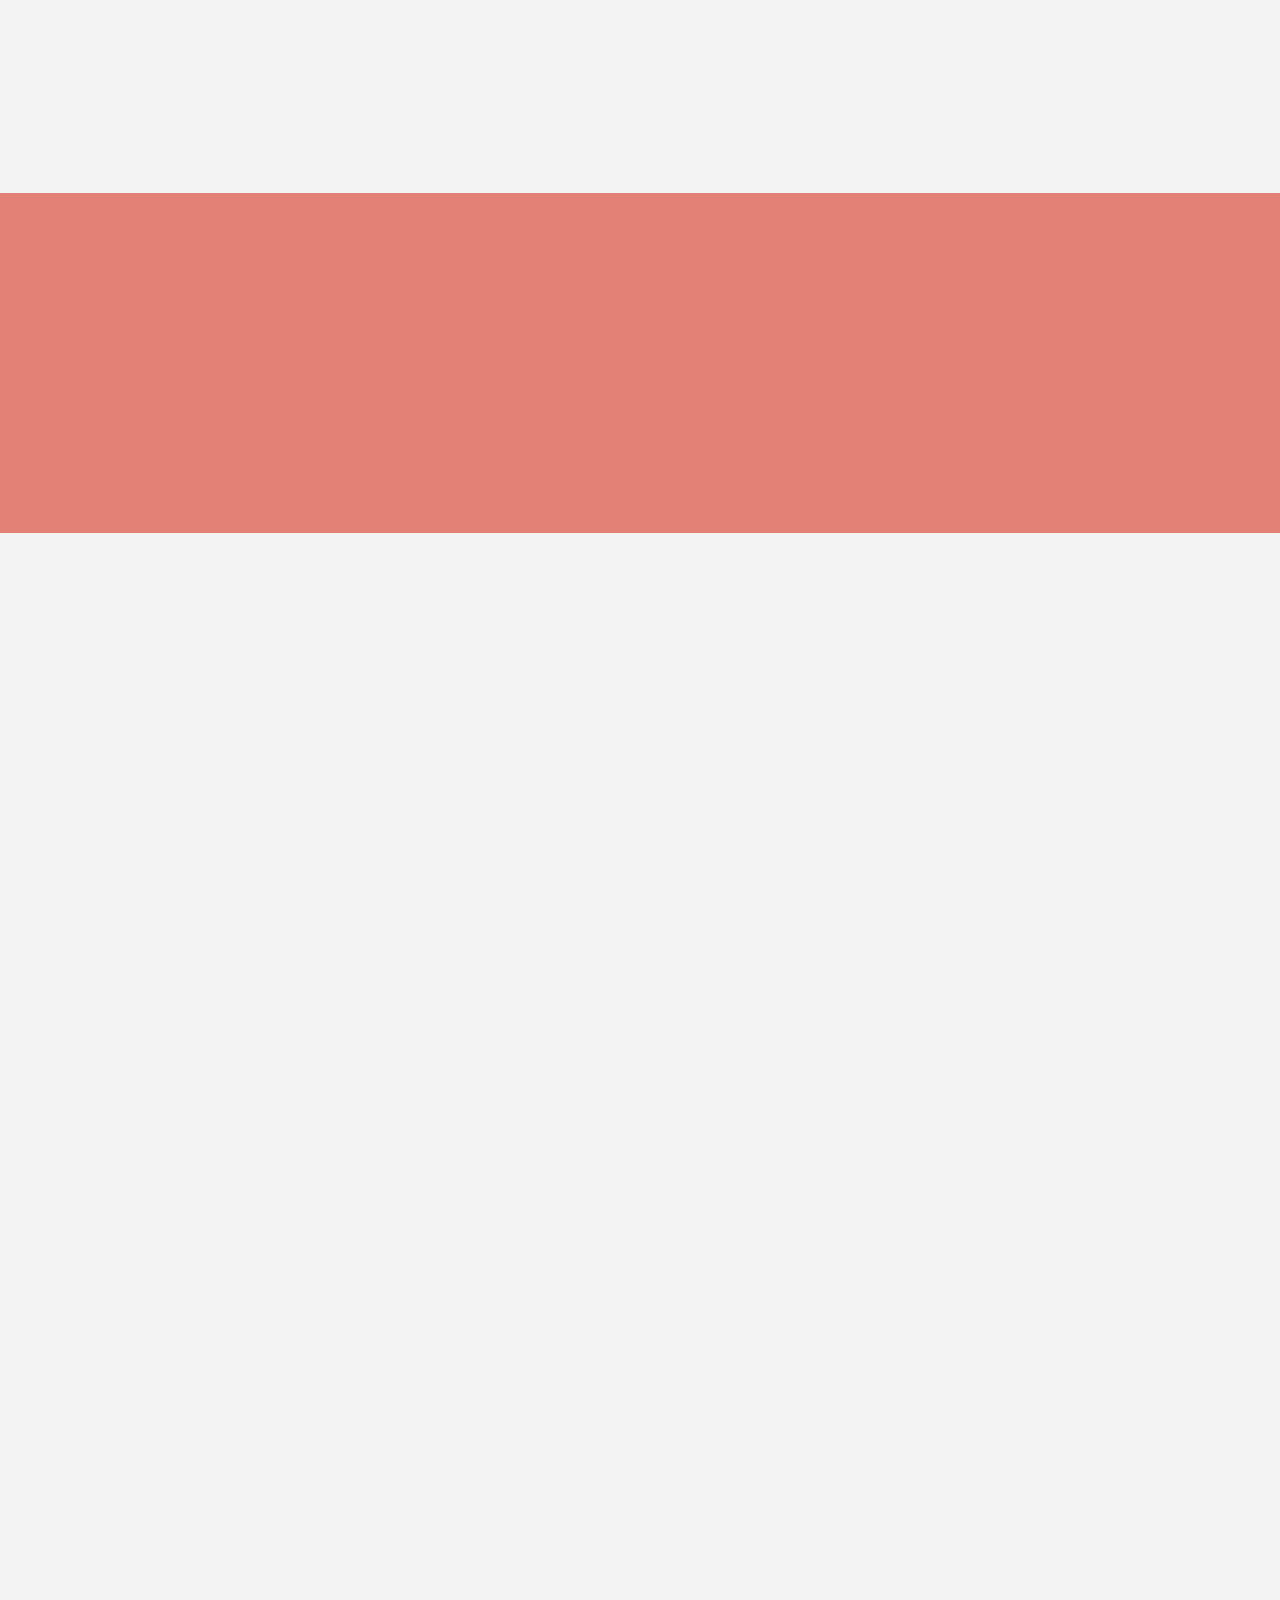
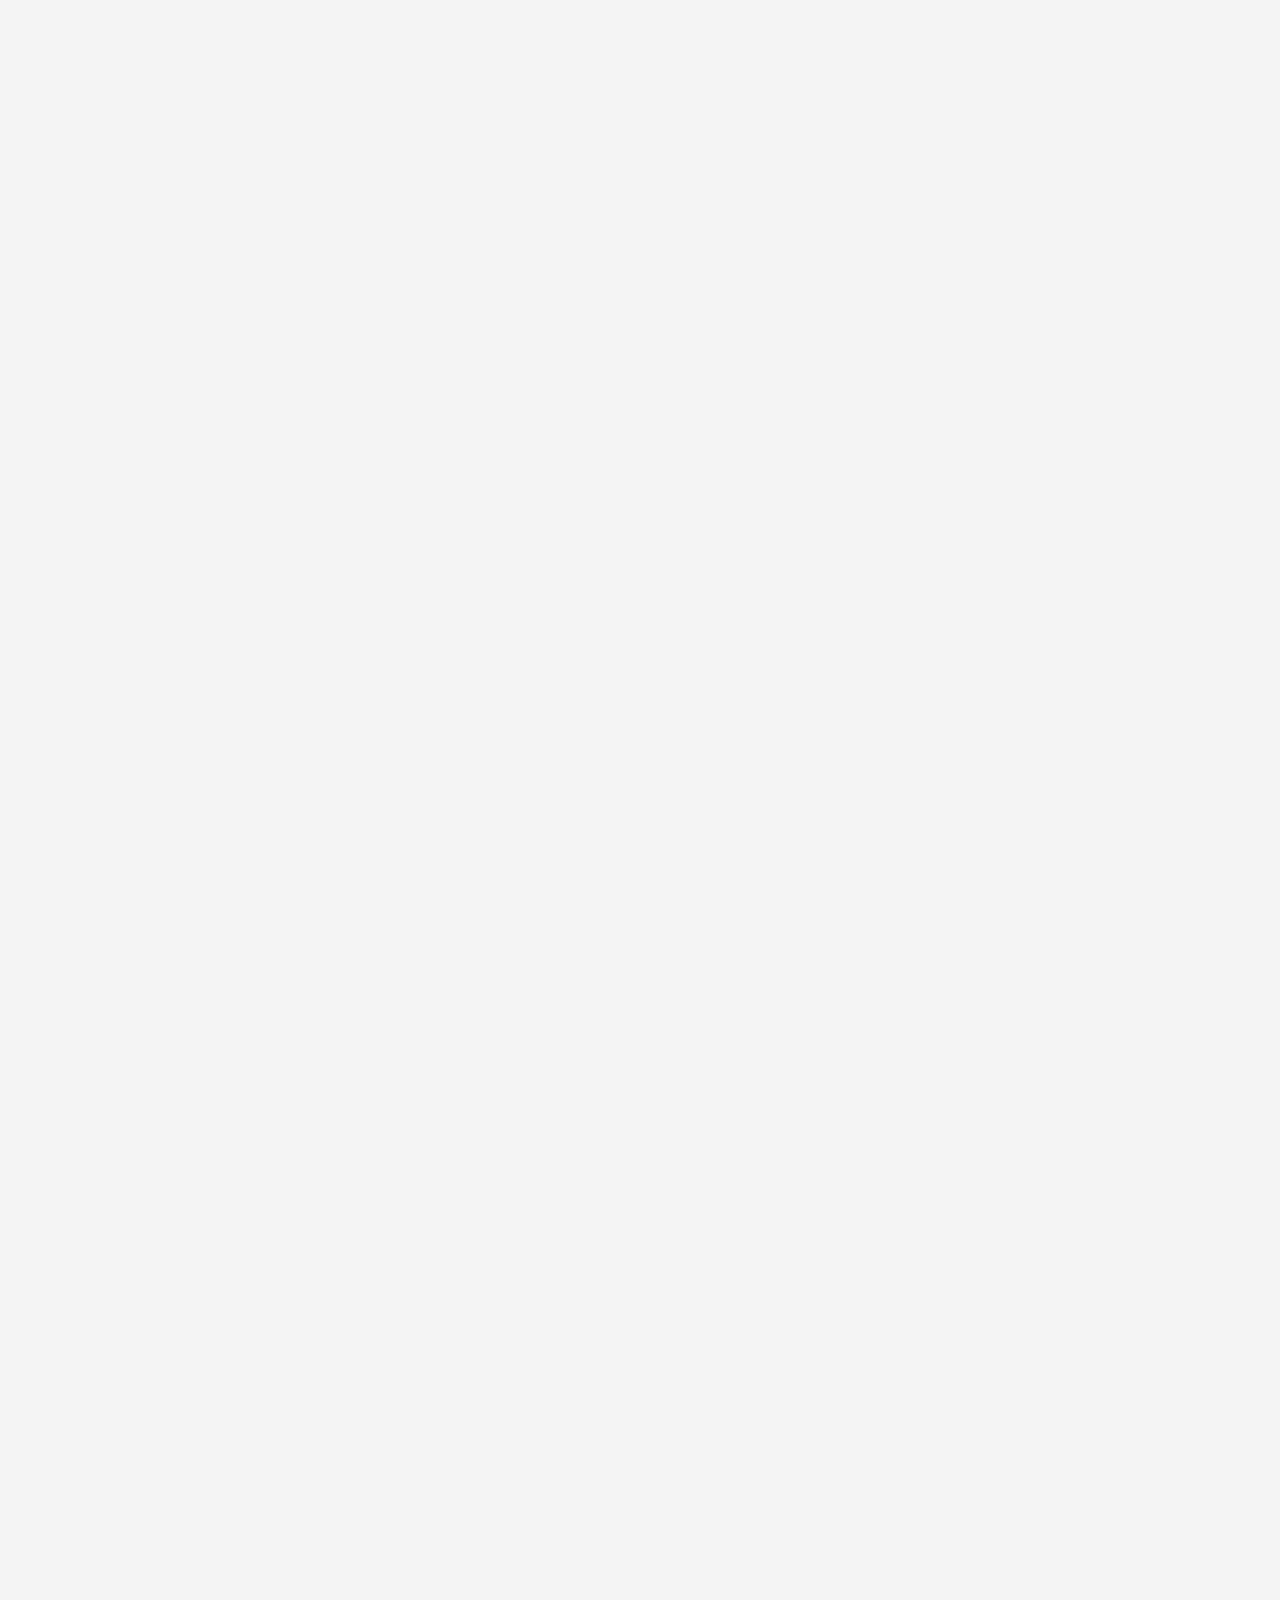
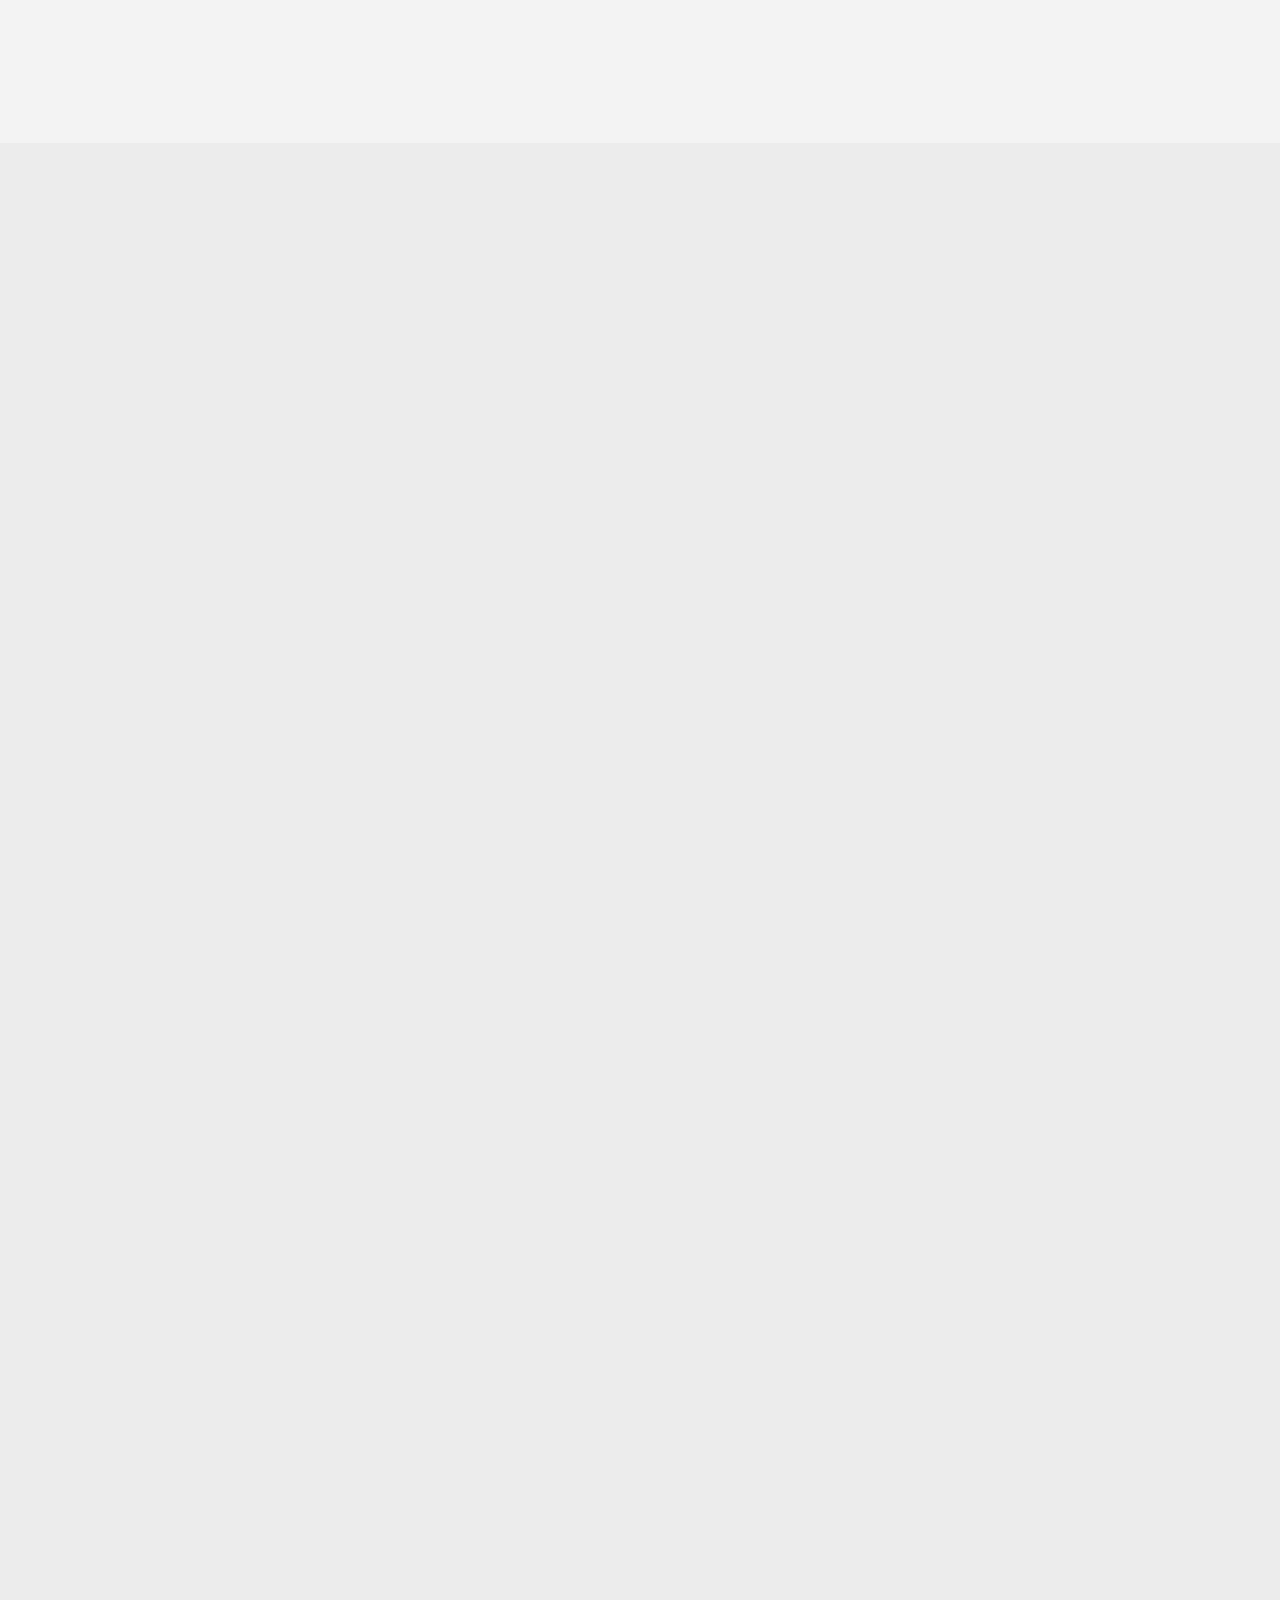
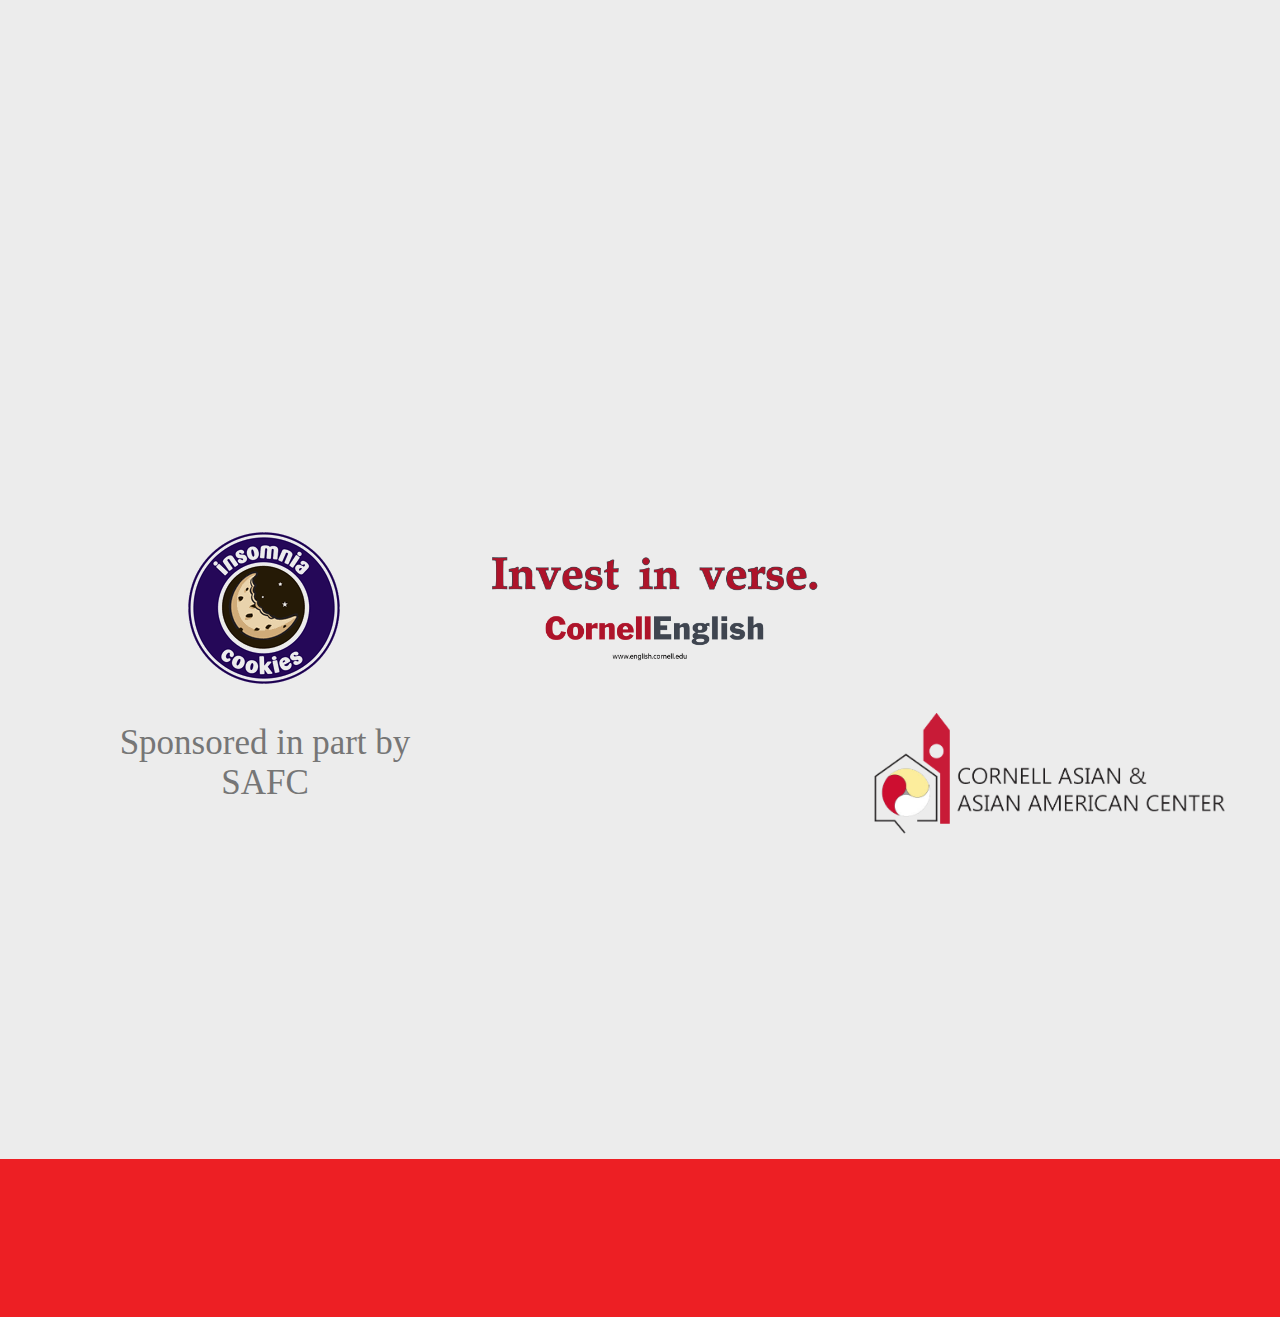
==== commit 77ec913c: "description for qr" ====
--- a/index.html
+++ b/index.html
@@ -133,6 +133,7 @@
 						<div class="single_abouts wow fadeInLeft" data-wow-duration="1s">
 							<h2>Download our app!</h2>
 							<div class="separator2"></div>
+							<p>Have access to a handy scheduler, emergency information, as and the latest updates during the conference! </p>
 							<h3> Instructions for getting the app</h3>
 							<p>1) Download "Expo Client" in the App Store</p>
 							<p>2) Scan this QR code</p>
